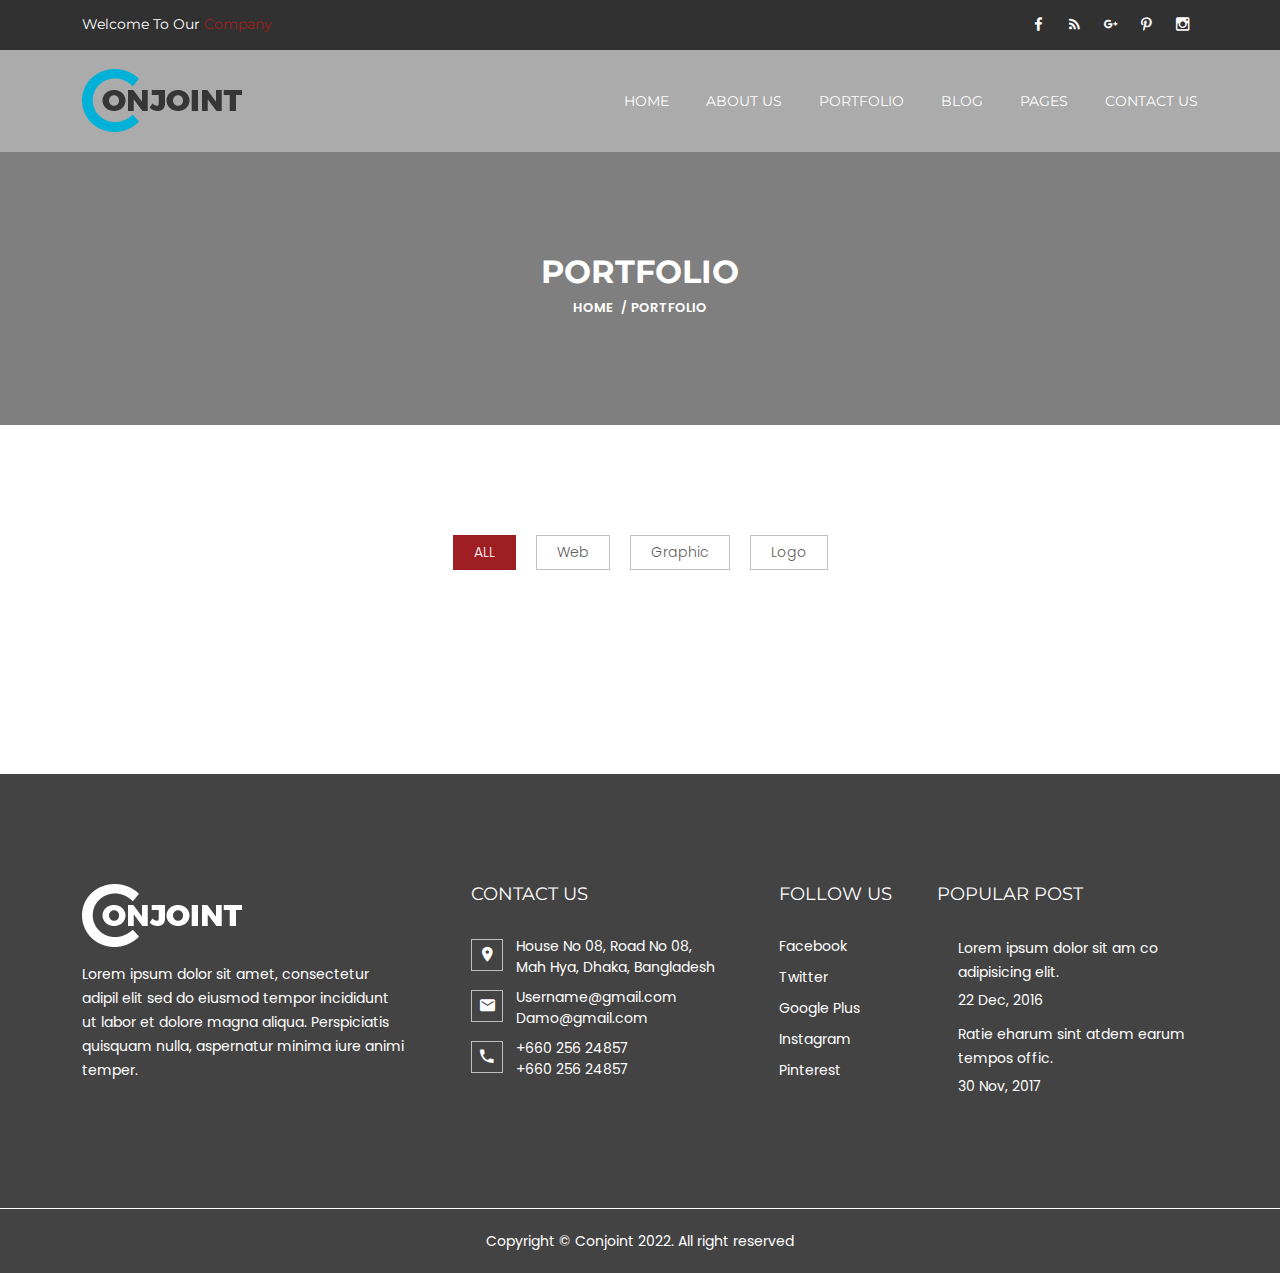
==== portfolio.html @ b05cb588 "Initial Commit" ====
<!doctype html>
<html class="no-js" lang="en">
    <head>
        <meta charset="utf-8">
        <meta http-equiv="x-ua-compatible" content="ie=edge">
        <title>Portfolio || conjoint</title>
        <meta name="description" content="">
        <meta name="viewport" content="width=device-width, initial-scale=1">
        
        <!-- Favicon -->
        <link rel="shortcut icon" type="image/x-icon" href="assets/images/favicon.ico">

        <!-- CSS
        ============================================ -->

        <!-- Icon Font CSS -->
        <link rel="stylesheet" href="assets/css/font-awesome.min.css">
        <link rel="stylesheet" href="assets/css/material-design-iconic-font.css">
        <link rel="stylesheet" href="assets/css/material-design-iconic-font.min.css">

        <!-- Plugins CSS -->
        <link rel="stylesheet" href="assets/css/bootstrap.min.css">
        <link rel="stylesheet" href="assets/css/slick.css">
        <link rel="stylesheet" href="assets/css/magnific-popup.css">
        <link rel="stylesheet" href="assets/css/meanmenu.css">
        <link rel="stylesheet" href="assets/css/animate.css">
        <link rel="stylesheet" href="assets/css/owl.carousel.css">
        <link rel="stylesheet" href="assets/css/shortcode/shortcodes.css">

        <!-- Main Style CSS -->
        <link rel="stylesheet" href="assets/css/style.css">
        <link rel="stylesheet" href="assets/css/responsive.css">

    </head>
    <body>
        <!--[if lt IE 8]>
            <p class="browserupgrade">You are using an <strong>outdated</strong> browser. Please <a href="http://browsehappy.com/">upgrade your browser</a> to improve your experience.</p>
        <![endif]-->
           
		<!-- Header Area Start -->
		<header class="header-area">
		    <div class="header-top-area bg-dark-1 hidden-xs">
		        <div class="container">
		            <div class="row">
		                <div class="col-md-6 col-sm-6">
		                    <div class="header-msg">
		                        <span>Welcome To Our <span>Company</span></span>
		                    </div>
		                </div>
		                <div class="col-md-6 col-sm-6">
		                    <div class="header-links">
		                        <a href="#"><i class="zmdi zmdi-facebook"></i></a>
		                        <a href="#"><i class="zmdi zmdi-rss"></i></a>
		                        <a href="#"><i class="zmdi zmdi-google-plus"></i></a>
		                        <a href="#"><i class="zmdi zmdi-pinterest"></i></a>
		                        <a href="#"><i class="zmdi zmdi-instagram"></i></a>
		                    </div>
		                </div>
		            </div>
		        </div>
		    </div>
		    <div class="logo-menu-area overlay-light-1 fixed header-sticky">
		        <div class="container">
		            <div class="row">
		                <div class="col-lg-4">
							<div class="logo">
								<a href="index.html"><img src="assets/images/logo/logo.png" alt="Conjoint" /></a>
							</div>
		                </div>
						<div class="col-lg-8">
                            <div class="main-menu text-right">
                                <nav>
                                    <ul>       
                                        <li><a href="index.html">Home</a></li>
                                        <li><a href="about.html">about us</a></li>
                                        <li><a href="portfolio.html">portfolio</a>
                                            <ul>
                                                <li><a href="portfolio-details.html">portfolio Details</a></li>
                                            </ul>
                                        </li>
                                        <li><a href="blog.html">Blog</a>
                                            <ul>
                                                <li><a href="blog-details.html">Blog Details</a></li>
                                            </ul>
                                        </li>
                                        <li><a href="#">pages</a>
                                            <ul>
                                                <li><a href="about.html">about us</a></li>
                                                <li><a href="portfolio.html">portfolio</a></li>
                                                <li><a href="portfolio-details.html">portfolio Details</a></li>
                                                <li><a href="blog.html">Blog</a></li>
                                                <li><a href="blog-details.html">Blog Details</a></li>
                                                <li><a href="contact.html">contact us</a></li>
                                            </ul>
                                        </li>
                                        <li><a href="contact.html">contact us</a></li>
                                    </ul>
                                </nav>
                            </div>
                            <div class="mobile-menu hidden-lg hidden-md"></div>
						</div>
		            </div>
		        </div>
		    </div>
		</header>
		<!-- Header Area End -->
		<!-- Breadcrumb Area Start-->
		<div class="breadcrumb-area overlay-4  bg-10 ptb-70">	
			<div class="container">
				<div class="row justify-content-center">
					<div class="col-md-6">
						<div class="breadcrumb-text text-center">
							<h2>PORTFOLIO</h2>
							<div class="breadcrumb-bar">
								<ul class="breadcrumb justify-content-center">
									<li><a href="index.html">HOME</a></li>
									<li>PORTFOLIO</li>
								</ul>
							</div>
						</div>
					</div>
				</div>
			</div>
		</div>
		<!-- Breadcrumb Area End -->
		<!-- Portfolio Area Start -->
		<div class="portfolio-area pt-110 pb-100">
			<div class="container">
				<div class="row">
					<div class="col-md-12">
						<div class="portfolio-menu text-center">
							<button class="active" data-filter="*">ALL</button>
							<button data-filter=".web">web</button>
							<button data-filter=".graphic">graphic</button>
							<button data-filter=".logos">logo</button>
						</div>	
					</div>
				</div>	
				<div class="portfolio-custom-row">
					<div class="row g-2 grid">
						<div class="col-lg-3 col-md-6 grid-item hover web">
                            <div class="portfolio hover-style">
                                <a href="portfolio-details.html"><img src="assets/images/portfolio/9.jpg" alt="" /></a>
                                <div class="gallery-hover-effect">
                                    <a class="gallery-icon img-popup" href="assets/images/portfolio/9.jpg">
                                        <img src="assets/images/icons/zoom.png" alt="">
                                    </a>
                                </div>
                            </div>
                        </div>
                        <div class="col-lg-3 col-md-6 grid-item hover logos">
                            <div class="portfolio hover-style">
                                <a href="portfolio-details.html"><img src="assets/images/portfolio/20.jpg" alt="" /></a>
                                <div class="gallery-hover-effect">
                                    <a class="gallery-icon img-popup" href="assets/images/portfolio/20.jpg">
                                        <img src="assets/images/icons/zoom.png" alt="">
                                    </a>
                                </div>
                            </div>
                        </div>
                        <div class="col-lg-3 col-md-6 grid-item hover graphic web">
                            <div class="portfolio hover-style">
                                <a href="portfolio-details.html"><img src="assets/images/portfolio/17.jpg" alt="" /></a>
                                <div class="gallery-hover-effect">
                                    <a class="gallery-icon img-popup" href="assets/images/portfolio/17.jpg">
                                        <img src="assets/images/icons/zoom.png" alt="">
                                    </a>
                                </div>
                            </div>
                        </div>
                        <div class="col-lg-3 col-md-6 grid-item hover logos">
                            <div class="portfolio hover-style">
                                <a href="portfolio-details.html"><img src="assets/images/portfolio/21.jpg" alt="" /></a>
                                <div class="gallery-hover-effect">
                                    <a class="gallery-icon img-popup" href="assets/images/portfolio/21.jpg">
                                        <img src="assets/images/icons/zoom.png" alt="">
                                    </a>
                                </div>
                            </div>
                        </div>
                        <div class="col-lg-3 col-md-6 grid-item hover web logos">
                            <div class="portfolio hover-style">
                                <a href="portfolio-details.html"><img src="assets/images/portfolio/12.jpg" alt="" /></a>
                                <div class="gallery-hover-effect">
                                    <a class="gallery-icon img-popup" href="assets/images/portfolio/12.jpg">
                                        <img src="assets/images/icons/zoom.png" alt="">
                                    </a>
                                </div>
                            </div>
                        </div>
                        <div class="col-lg-3 col-md-6 grid-item hover graphic">
                            <div class="portfolio hover-style">
                                <a href="portfolio-details.html"><img src="assets/images/portfolio/23.jpg" alt="" /></a>
                                <div class="gallery-hover-effect">
                                    <a class="gallery-icon img-popup" href="assets/images/portfolio/23.jpg">
                                        <img src="assets/images/icons/zoom.png" alt="">
                                    </a>
                                </div>
                            </div>
                        </div>
						<div class="col-lg-3 col-md-6 grid-item hover web">
                            <div class="portfolio hover-style">
                                <a href="portfolio-details.html"><img src="assets/images/portfolio/15.jpg" alt="" /></a>
                                <div class="gallery-hover-effect">
                                    <a class="gallery-icon img-popup" href="assets/images/portfolio/15.jpg">
                                        <img src="assets/images/icons/zoom.png" alt="">
                                    </a>
                                </div>
                            </div>
                        </div>
                        <div class="col-lg-3 col-md-6 grid-item hover logos">
                            <div class="portfolio hover-style">
                                <a href="portfolio-details.html"><img src="assets/images/portfolio/1.jpg" alt="" /></a>
                                <div class="gallery-hover-effect">
                                    <a class="gallery-icon img-popup" href="assets/images/portfolio/1.jpg">
                                        <img src="assets/images/icons/zoom.png" alt="">
                                    </a>
                                </div>
                            </div>
                        </div>
                        <div class="col-lg-3 col-md-6 grid-item hover graphic web">
                            <div class="portfolio hover-style">
                                <a href="portfolio-details.html"><img src="assets/images/portfolio/2.jpg" alt="" /></a>
                                <div class="gallery-hover-effect">
                                    <a class="gallery-icon img-popup" href="assets/images/portfolio/2.jpg">
                                        <img src="assets/images/icons/zoom.png" alt="">
                                    </a>
                                </div>
                            </div>
                        </div>
                    </div>	
				</div>	
			</div>
		</div>
		<!-- Portfolio Area End -->
        <!-- Footer Area Start -->
        <footer class="footer-area bg-7 overlay-6">
            <div class="footer-widget-area ptb-110">
                <div class="container">
                    <div class="row">
                        <div class="col-lg-4 col-md-4">
                            <div class="single-footer-widget">
                                <div class="footer-logo">
                                    <a href="index.html"><img src="assets/images/logo/logo-white.png" alt="Conjoint"></a>
                                </div>
                                <p>Lorem ipsum dolor sit amet, consectetur adipil elit sed do eiusmod tempor incididunt ut labor et dolore magna aliqua. Perspiciatis quisquam nulla, aspernatur minima iure animi temper.</p>
                            </div>
                        </div>
                        <div class="col-lg-3 col-md-4 col-sm-7">
                            <div class="single-footer-widget">
                                <h4>contact us</h4>
                                <div class="footer-c-info">
                                    <span class="c-icon"><i class="zmdi zmdi-pin"></i></span>
                                    <span class="c-text">House No 08, Road No 08, Mah Hya, Dhaka, Bangladesh</span>
                                </div>
                                <div class="footer-c-info">
                                    <span class="c-icon"><i class="zmdi zmdi-email"></i></span>
                                    <span class="c-text">Username@gmail.com</span>
                                    <span class="c-text">Damo@gmail.com</span>
                                </div>
                                <div class="footer-c-info">
                                    <span class="c-icon"><i class="zmdi zmdi-phone"></i></span>
                                    <span class="c-text">+660 256 24857</span>
                                    <span class="c-text">+660 256 24857</span>
                                </div>
                            </div>
                        </div>
                        <div class="col-lg-2 col-md-4 col-sm-5">
                            <div class="single-footer-widget">
                                <h4>follow us</h4>
                                <ul class="footer-list">
                                    <li><a href="#">Facebook</a></li>
                                    <li><a href="#">Twitter</a></li>
                                    <li><a href="#">Google Plus</a></li>
                                    <li><a href="#">Instagram</a></li>
                                    <li><a href="#">Pinterest</a></li>
                                </ul>
                            </div>
                        </div>
                        <div class="col-lg-3 col-md-6">
                            <div class="single-footer-widget">
                                <h4>popular post</h4>
                                <div class="footer-post">
                                    <div class="footer-post-img">
                                        <a href="blog-details.html"><img src="assets/images/blog/s-1.jpg" alt=""></a>
                                    </div>
                                    <div class="footer-post-text">
                                        <a href="blog-details.html" class="p-title">Lorem ipsum dolor sit am co adipisicing elit.</a>
                                        <a class="f-post-date" href="blog.html">22 Dec, 2016</a>
                                    </div>
                                </div>
                                <div class="footer-post">
                                    <div class="footer-post-img">
                                        <a href="blog-details.html"><img src="assets/images/blog/s-2.jpg" alt=""></a>
                                    </div>
                                    <div class="footer-post-text">
                                        <a href="blog-details.html" class="p-title">Ratie eharum sint atdem earum tempos offic.</a>
                                        <a class="f-post-date" href="blog.html">30 Nov, 2017</a>
                                    </div>
                                </div>
                            </div>
                        </div>
                    </div>
                </div>
            </div>
            <div class="footer-text-area fix ptb-20">
                <div class="container">
                    <div class="footer-text text-center">
                        <p class="copy-right-text m-0 ">Copyright © <a href="#"><strong>Conjoint</strong></a> 2022. All right reserved</p>
                    </div>
                </div>
            </div>
        </footer>
        <!-- Footer Area End -->



       
		<!-- JS
        ============================================ -->

        <!-- Modernizer & jQuery JS -->
        <script src="assets/js/vendor/modernizr-2.8.3.min.js"></script>
        <script src="assets/js/vendor/jquery-1.12.4.min.js"></script>

        <!-- Bootstrap JS -->
        <script src="assets/js/bootstrap.bundle.min.js"></script>

        <!-- Plugins JS -->
        <script src="assets/js/animated-headlines.js"></script>
        <script src="assets/js/owl.carousel.min.js"></script>
        <script src="assets/js/isotope.pkgd.min.js"></script>
        <script src="assets/js/imagesloaded.pkgd.min.js"></script>
        <script src="assets/js/jquery.meanmenu.js"></script>
        <script src="assets/js/jquery.magnific-popup.js"></script>
        <script src="assets/js/ajax-mail.js"></script>
        <script src="assets/js/jquery.ajaxchimp.min.js"></script>
        <script src="assets/js/plugins.js"></script>

        <!-- Main JS -->
        <script src="assets/js/main.js"></script>
        
    </body>
</html>
---- assets/css/material-design-iconic-font.min.css ----
@font-face{font-family:Material-Design-Iconic-Font;src:url(../fonts/Material-Design-Iconic-Font.woff2?v=2.2.0) format('woff2'),url(../fonts/Material-Design-Iconic-Font.woff?v=2.2.0) format('woff'),url(../fonts/Material-Design-Iconic-Font.ttf?v=2.2.0) format('truetype')}.zmdi{display:inline-block;font:normal normal normal 14px/1 'Material-Design-Iconic-Font';font-size:inherit;text-rendering:auto;-webkit-font-smoothing:antialiased;-moz-osx-font-smoothing:grayscale}.zmdi-hc-lg{font-size:1.33333333em;line-height:.75em;vertical-align:-15%}.zmdi-hc-2x{font-size:2em}.zmdi-hc-3x{font-size:3em}.zmdi-hc-4x{font-size:4em}.zmdi-hc-5x{font-size:5em}.zmdi-hc-fw{width:1.28571429em;text-align:center}.zmdi-hc-ul{padding-left:0;margin-left:2.14285714em;list-style-type:none}.zmdi-hc-ul>li{position:relative}.zmdi-hc-li{position:absolute;left:-2.14285714em;width:2.14285714em;top:.14285714em;text-align:center}.zmdi-hc-li.zmdi-hc-lg{left:-1.85714286em}.zmdi-hc-border{padding:.1em .25em;border:solid .1em #9e9e9e;border-radius:2px}.zmdi-hc-border-circle{padding:.1em .25em;border:solid .1em #9e9e9e;border-radius:50%}.zmdi.pull-left{float:left;margin-right:.15em}.zmdi.pull-right{float:right;margin-left:.15em}.zmdi-hc-spin{-webkit-animation:zmdi-spin 1.5s infinite linear;animation:zmdi-spin 1.5s infinite linear}.zmdi-hc-spin-reverse{-webkit-animation:zmdi-spin-reverse 1.5s infinite linear;animation:zmdi-spin-reverse 1.5s infinite linear}@-webkit-keyframes zmdi-spin{0%{-webkit-transform:rotate(0deg);transform:rotate(0deg)}100%{-webkit-transform:rotate(359deg);transform:rotate(359deg)}}@keyframes zmdi-spin{0%{-webkit-transform:rotate(0deg);transform:rotate(0deg)}100%{-webkit-transform:rotate(359deg);transform:rotate(359deg)}}@-webkit-keyframes zmdi-spin-reverse{0%{-webkit-transform:rotate(0deg);transform:rotate(0deg)}100%{-webkit-transform:rotate(-359deg);transform:rotate(-359deg)}}@keyframes zmdi-spin-reverse{0%{-webkit-transform:rotate(0deg);transform:rotate(0deg)}100%{-webkit-transform:rotate(-359deg);transform:rotate(-359deg)}}.zmdi-hc-rotate-90{-webkit-transform:rotate(90deg);-ms-transform:rotate(90deg);transform:rotate(90deg)}.zmdi-hc-rotate-180{-webkit-transform:rotate(180deg);-ms-transform:rotate(180deg);transform:rotate(180deg)}.zmdi-hc-rotate-270{-webkit-transform:rotate(270deg);-ms-transform:rotate(270deg);transform:rotate(270deg)}.zmdi-hc-flip-horizontal{-webkit-transform:scale(-1,1);-ms-transform:scale(-1,1);transform:scale(-1,1)}.zmdi-hc-flip-vertical{-webkit-transform:scale(1,-1);-ms-transform:scale(1,-1);transform:scale(1,-1)}.zmdi-hc-stack{position:relative;display:inline-block;width:2em;height:2em;line-height:2em;vertical-align:middle}.zmdi-hc-stack-1x,.zmdi-hc-stack-2x{position:absolute;left:0;width:100%;text-align:center}.zmdi-hc-stack-1x{line-height:inherit}.zmdi-hc-stack-2x{font-size:2em}.zmdi-hc-inverse{color:#fff}.zmdi-3d-rotation:before{content:'\f101'}.zmdi-airplane-off:before{content:'\f102'}.zmdi-airplane:before{content:'\f103'}.zmdi-album:before{content:'\f104'}.zmdi-archive:before{content:'\f105'}.zmdi-assignment-account:before{content:'\f106'}.zmdi-assignment-alert:before{content:'\f107'}.zmdi-assignment-check:before{content:'\f108'}.zmdi-assignment-o:before{content:'\f109'}.zmdi-assignment-return:before{content:'\f10a'}.zmdi-assignment-returned:before{content:'\f10b'}.zmdi-assignment:before{content:'\f10c'}.zmdi-attachment-alt:before{content:'\f10d'}.zmdi-attachment:before{content:'\f10e'}.zmdi-audio:before{content:'\f10f'}.zmdi-badge-check:before{content:'\f110'}.zmdi-balance-wallet:before{content:'\f111'}.zmdi-balance:before{content:'\f112'}.zmdi-battery-alert:before{content:'\f113'}.zmdi-battery-flash:before{content:'\f114'}.zmdi-battery-unknown:before{content:'\f115'}.zmdi-battery:before{content:'\f116'}.zmdi-bike:before{content:'\f117'}.zmdi-block-alt:before{content:'\f118'}.zmdi-block:before{content:'\f119'}.zmdi-boat:before{content:'\f11a'}.zmdi-book-image:before{content:'\f11b'}.zmdi-book:before{content:'\f11c'}.zmdi-bookmark-outline:before{content:'\f11d'}.zmdi-bookmark:before{content:'\f11e'}.zmdi-brush:before{content:'\f11f'}.zmdi-bug:before{content:'\f120'}.zmdi-bus:before{content:'\f121'}.zmdi-cake:before{content:'\f122'}.zmdi-car-taxi:before{content:'\f123'}.zmdi-car-wash:before{content:'\f124'}.zmdi-car:before{content:'\f125'}.zmdi-card-giftcard:before{content:'\f126'}.zmdi-card-membership:before{content:'\f127'}.zmdi-card-travel:before{content:'\f128'}.zmdi-card:before{content:'\f129'}.zmdi-case-check:before{content:'\f12a'}.zmdi-case-download:before{content:'\f12b'}.zmdi-case-play:before{content:'\f12c'}.zmdi-case:before{content:'\f12d'}.zmdi-cast-connected:before{content:'\f12e'}.zmdi-cast:before{content:'\f12f'}.zmdi-chart-donut:before{content:'\f130'}.zmdi-chart:before{content:'\f131'}.zmdi-city-alt:before{content:'\f132'}.zmdi-city:before{content:'\f133'}.zmdi-close-circle-o:before{content:'\f134'}.zmdi-close-circle:before{content:'\f135'}.zmdi-close:before{content:'\f136'}.zmdi-cocktail:before{content:'\f137'}.zmdi-code-setting:before{content:'\f138'}.zmdi-code-smartphone:before{content:'\f139'}.zmdi-code:before{content:'\f13a'}.zmdi-coffee:before{content:'\f13b'}.zmdi-collection-bookmark:before{content:'\f13c'}.zmdi-collection-case-play:before{content:'\f13d'}.zmdi-collection-folder-image:before{content:'\f13e'}.zmdi-collection-image-o:before{content:'\f13f'}.zmdi-collection-image:before{content:'\f140'}.zmdi-collection-item-1:before{content:'\f141'}.zmdi-collection-item-2:before{content:'\f142'}.zmdi-collection-item-3:before{content:'\f143'}.zmdi-collection-item-4:before{content:'\f144'}.zmdi-collection-item-5:before{content:'\f145'}.zmdi-collection-item-6:before{content:'\f146'}.zmdi-collection-item-7:before{content:'\f147'}.zmdi-collection-item-8:before{content:'\f148'}.zmdi-collection-item-9-plus:before{content:'\f149'}.zmdi-collection-item-9:before{content:'\f14a'}.zmdi-collection-item:before{content:'\f14b'}.zmdi-collection-music:before{content:'\f14c'}.zmdi-collection-pdf:before{content:'\f14d'}.zmdi-collection-plus:before{content:'\f14e'}.zmdi-collection-speaker:before{content:'\f14f'}.zmdi-collection-text:before{content:'\f150'}.zmdi-collection-video:before{content:'\f151'}.zmdi-compass:before{content:'\f152'}.zmdi-cutlery:before{content:'\f153'}.zmdi-delete:before{content:'\f154'}.zmdi-dialpad:before{content:'\f155'}.zmdi-dns:before{content:'\f156'}.zmdi-drink:before{content:'\f157'}.zmdi-edit:before{content:'\f158'}.zmdi-email-open:before{content:'\f159'}.zmdi-email:before{content:'\f15a'}.zmdi-eye-off:before{content:'\f15b'}.zmdi-eye:before{content:'\f15c'}.zmdi-eyedropper:before{content:'\f15d'}.zmdi-favorite-outline:before{content:'\f15e'}.zmdi-favorite:before{content:'\f15f'}.zmdi-filter-list:before{content:'\f160'}.zmdi-fire:before{content:'\f161'}.zmdi-flag:before{content:'\f162'}.zmdi-flare:before{content:'\f163'}.zmdi-flash-auto:before{content:'\f164'}.zmdi-flash-off:before{content:'\f165'}.zmdi-flash:before{content:'\f166'}.zmdi-flip:before{content:'\f167'}.zmdi-flower-alt:before{content:'\f168'}.zmdi-flower:before{content:'\f169'}.zmdi-font:before{content:'\f16a'}.zmdi-fullscreen-alt:before{content:'\f16b'}.zmdi-fullscreen-exit:before{content:'\f16c'}.zmdi-fullscreen:before{content:'\f16d'}.zmdi-functions:before{content:'\f16e'}.zmdi-gas-station:before{content:'\f16f'}.zmdi-gesture:before{content:'\f170'}.zmdi-globe-alt:before{content:'\f171'}.zmdi-globe-lock:before{content:'\f172'}.zmdi-globe:before{content:'\f173'}.zmdi-graduation-cap:before{content:'\f174'}.zmdi-home:before{content:'\f175'}.zmdi-hospital-alt:before{content:'\f176'}.zmdi-hospital:before{content:'\f177'}.zmdi-hotel:before{content:'\f178'}.zmdi-hourglass-alt:before{content:'\f179'}.zmdi-hourglass-outline:before{content:'\f17a'}.zmdi-hourglass:before{content:'\f17b'}.zmdi-http:before{content:'\f17c'}.zmdi-image-alt:before{content:'\f17d'}.zmdi-image-o:before{content:'\f17e'}.zmdi-image:before{content:'\f17f'}.zmdi-inbox:before{content:'\f180'}.zmdi-invert-colors-off:before{content:'\f181'}.zmdi-invert-colors:before{content:'\f182'}.zmdi-key:before{content:'\f183'}.zmdi-label-alt-outline:before{content:'\f184'}.zmdi-label-alt:before{content:'\f185'}.zmdi-label-heart:before{content:'\f186'}.zmdi-label:before{content:'\f187'}.zmdi-labels:before{content:'\f188'}.zmdi-lamp:before{content:'\f189'}.zmdi-landscape:before{content:'\f18a'}.zmdi-layers-off:before{content:'\f18b'}.zmdi-layers:before{content:'\f18c'}.zmdi-library:before{content:'\f18d'}.zmdi-link:before{content:'\f18e'}.zmdi-lock-open:before{content:'\f18f'}.zmdi-lock-outline:before{content:'\f190'}.zmdi-lock:before{content:'\f191'}.zmdi-mail-reply-all:before{content:'\f192'}.zmdi-mail-reply:before{content:'\f193'}.zmdi-mail-send:before{content:'\f194'}.zmdi-mall:before{content:'\f195'}.zmdi-map:before{content:'\f196'}.zmdi-menu:before{content:'\f197'}.zmdi-money-box:before{content:'\f198'}.zmdi-money-off:before{content:'\f199'}.zmdi-money:before{content:'\f19a'}.zmdi-more-vert:before{content:'\f19b'}.zmdi-more:before{content:'\f19c'}.zmdi-movie-alt:before{content:'\f19d'}.zmdi-movie:before{content:'\f19e'}.zmdi-nature-people:before{content:'\f19f'}.zmdi-nature:before{content:'\f1a0'}.zmdi-navigation:before{content:'\f1a1'}.zmdi-open-in-browser:before{content:'\f1a2'}.zmdi-open-in-new:before{content:'\f1a3'}.zmdi-palette:before{content:'\f1a4'}.zmdi-parking:before{content:'\f1a5'}.zmdi-pin-account:before{content:'\f1a6'}.zmdi-pin-assistant:before{content:'\f1a7'}.zmdi-pin-drop:before{content:'\f1a8'}.zmdi-pin-help:before{content:'\f1a9'}.zmdi-pin-off:before{content:'\f1aa'}.zmdi-pin:before{content:'\f1ab'}.zmdi-pizza:before{content:'\f1ac'}.zmdi-plaster:before{content:'\f1ad'}.zmdi-power-setting:before{content:'\f1ae'}.zmdi-power:before{content:'\f1af'}.zmdi-print:before{content:'\f1b0'}.zmdi-puzzle-piece:before{content:'\f1b1'}.zmdi-quote:before{content:'\f1b2'}.zmdi-railway:before{content:'\f1b3'}.zmdi-receipt:before{content:'\f1b4'}.zmdi-refresh-alt:before{content:'\f1b5'}.zmdi-refresh-sync-alert:before{content:'\f1b6'}.zmdi-refresh-sync-off:before{content:'\f1b7'}.zmdi-refresh-sync:before{content:'\f1b8'}.zmdi-refresh:before{content:'\f1b9'}.zmdi-roller:before{content:'\f1ba'}.zmdi-ruler:before{content:'\f1bb'}.zmdi-scissors:before{content:'\f1bc'}.zmdi-screen-rotation-lock:before{content:'\f1bd'}.zmdi-screen-rotation:before{content:'\f1be'}.zmdi-search-for:before{content:'\f1bf'}.zmdi-search-in-file:before{content:'\f1c0'}.zmdi-search-in-page:before{content:'\f1c1'}.zmdi-search-replace:before{content:'\f1c2'}.zmdi-search:before{content:'\f1c3'}.zmdi-seat:before{content:'\f1c4'}.zmdi-settings-square:before{content:'\f1c5'}.zmdi-settings:before{content:'\f1c6'}.zmdi-shield-check:before{content:'\f1c7'}.zmdi-shield-security:before{content:'\f1c8'}.zmdi-shopping-basket:before{content:'\f1c9'}.zmdi-shopping-cart-plus:before{content:'\f1ca'}.zmdi-shopping-cart:before{content:'\f1cb'}.zmdi-sign-in:before{content:'\f1cc'}.zmdi-sort-amount-asc:before{content:'\f1cd'}.zmdi-sort-amount-desc:before{content:'\f1ce'}.zmdi-sort-asc:before{content:'\f1cf'}.zmdi-sort-desc:before{content:'\f1d0'}.zmdi-spellcheck:before{content:'\f1d1'}.zmdi-storage:before{content:'\f1d2'}.zmdi-store-24:before{content:'\f1d3'}.zmdi-store:before{content:'\f1d4'}.zmdi-subway:before{content:'\f1d5'}.zmdi-sun:before{content:'\f1d6'}.zmdi-tab-unselected:before{content:'\f1d7'}.zmdi-tab:before{content:'\f1d8'}.zmdi-tag-close:before{content:'\f1d9'}.zmdi-tag-more:before{content:'\f1da'}.zmdi-tag:before{content:'\f1db'}.zmdi-thumb-down:before{content:'\f1dc'}.zmdi-thumb-up-down:before{content:'\f1dd'}.zmdi-thumb-up:before{content:'\f1de'}.zmdi-ticket-star:before{content:'\f1df'}.zmdi-toll:before{content:'\f1e0'}.zmdi-toys:before{content:'\f1e1'}.zmdi-traffic:before{content:'\f1e2'}.zmdi-translate:before{content:'\f1e3'}.zmdi-triangle-down:before{content:'\f1e4'}.zmdi-triangle-up:before{content:'\f1e5'}.zmdi-truck:before{content:'\f1e6'}.zmdi-turning-sign:before{content:'\f1e7'}.zmdi-wallpaper:before{content:'\f1e8'}.zmdi-washing-machine:before{content:'\f1e9'}.zmdi-window-maximize:before{content:'\f1ea'}.zmdi-window-minimize:before{content:'\f1eb'}.zmdi-window-restore:before{content:'\f1ec'}.zmdi-wrench:before{content:'\f1ed'}.zmdi-zoom-in:before{content:'\f1ee'}.zmdi-zoom-out:before{content:'\f1ef'}.zmdi-alert-circle-o:before{content:'\f1f0'}.zmdi-alert-circle:before{content:'\f1f1'}.zmdi-alert-octagon:before{content:'\f1f2'}.zmdi-alert-polygon:before{content:'\f1f3'}.zmdi-alert-triangle:before{content:'\f1f4'}.zmdi-help-outline:before{content:'\f1f5'}.zmdi-help:before{content:'\f1f6'}.zmdi-info-outline:before{content:'\f1f7'}.zmdi-info:before{content:'\f1f8'}.zmdi-notifications-active:before{content:'\f1f9'}.zmdi-notifications-add:before{content:'\f1fa'}.zmdi-notifications-none:before{content:'\f1fb'}.zmdi-notifications-off:before{content:'\f1fc'}.zmdi-notifications-paused:before{content:'\f1fd'}.zmdi-notifications:before{content:'\f1fe'}.zmdi-account-add:before{content:'\f1ff'}.zmdi-account-box-mail:before{content:'\f200'}.zmdi-account-box-o:before{content:'\f201'}.zmdi-account-box-phone:before{content:'\f202'}.zmdi-account-box:before{content:'\f203'}.zmdi-account-calendar:before{content:'\f204'}.zmdi-account-circle:before{content:'\f205'}.zmdi-account-o:before{content:'\f206'}.zmdi-account:before{content:'\f207'}.zmdi-accounts-add:before{content:'\f208'}.zmdi-accounts-alt:before{content:'\f209'}.zmdi-accounts-list-alt:before{content:'\f20a'}.zmdi-accounts-list:before{content:'\f20b'}.zmdi-accounts-outline:before{content:'\f20c'}.zmdi-accounts:before{content:'\f20d'}.zmdi-face:before{content:'\f20e'}.zmdi-female:before{content:'\f20f'}.zmdi-male-alt:before{content:'\f210'}.zmdi-male-female:before{content:'\f211'}.zmdi-male:before{content:'\f212'}.zmdi-mood-bad:before{content:'\f213'}.zmdi-mood:before{content:'\f214'}.zmdi-run:before{content:'\f215'}.zmdi-walk:before{content:'\f216'}.zmdi-cloud-box:before{content:'\f217'}.zmdi-cloud-circle:before{content:'\f218'}.zmdi-cloud-done:before{content:'\f219'}.zmdi-cloud-download:before{content:'\f21a'}.zmdi-cloud-off:before{content:'\f21b'}.zmdi-cloud-outline-alt:before{content:'\f21c'}.zmdi-cloud-outline:before{content:'\f21d'}.zmdi-cloud-upload:before{content:'\f21e'}.zmdi-cloud:before{content:'\f21f'}.zmdi-download:before{content:'\f220'}.zmdi-file-plus:before{content:'\f221'}.zmdi-file-text:before{content:'\f222'}.zmdi-file:before{content:'\f223'}.zmdi-folder-outline:before{content:'\f224'}.zmdi-folder-person:before{content:'\f225'}.zmdi-folder-star-alt:before{content:'\f226'}.zmdi-folder-star:before{content:'\f227'}.zmdi-folder:before{content:'\f228'}.zmdi-gif:before{content:'\f229'}.zmdi-upload:before{content:'\f22a'}.zmdi-border-all:before{content:'\f22b'}.zmdi-border-bottom:before{content:'\f22c'}.zmdi-border-clear:before{content:'\f22d'}.zmdi-border-color:before{content:'\f22e'}.zmdi-border-horizontal:before{content:'\f22f'}.zmdi-border-inner:before{content:'\f230'}.zmdi-border-left:before{content:'\f231'}.zmdi-border-outer:before{content:'\f232'}.zmdi-border-right:before{content:'\f233'}.zmdi-border-style:before{content:'\f234'}.zmdi-border-top:before{content:'\f235'}.zmdi-border-vertical:before{content:'\f236'}.zmdi-copy:before{content:'\f237'}.zmdi-crop:before{content:'\f238'}.zmdi-format-align-center:before{content:'\f239'}.zmdi-format-align-justify:before{content:'\f23a'}.zmdi-format-align-left:before{content:'\f23b'}.zmdi-format-align-right:before{content:'\f23c'}.zmdi-format-bold:before{content:'\f23d'}.zmdi-format-clear-all:before{content:'\f23e'}.zmdi-format-clear:before{content:'\f23f'}.zmdi-format-color-fill:before{content:'\f240'}.zmdi-format-color-reset:before{content:'\f241'}.zmdi-format-color-text:before{content:'\f242'}.zmdi-format-indent-decrease:before{content:'\f243'}.zmdi-format-indent-increase:before{content:'\f244'}.zmdi-format-italic:before{content:'\f245'}.zmdi-format-line-spacing:before{content:'\f246'}.zmdi-format-list-bulleted:before{content:'\f247'}.zmdi-format-list-numbered:before{content:'\f248'}.zmdi-format-ltr:before{content:'\f249'}.zmdi-format-rtl:before{content:'\f24a'}.zmdi-format-size:before{content:'\f24b'}.zmdi-format-strikethrough-s:before{content:'\f24c'}.zmdi-format-strikethrough:before{content:'\f24d'}.zmdi-format-subject:before{content:'\f24e'}.zmdi-format-underlined:before{content:'\f24f'}.zmdi-format-valign-bottom:before{content:'\f250'}.zmdi-format-valign-center:before{content:'\f251'}.zmdi-format-valign-top:before{content:'\f252'}.zmdi-redo:before{content:'\f253'}.zmdi-select-all:before{content:'\f254'}.zmdi-space-bar:before{content:'\f255'}.zmdi-text-format:before{content:'\f256'}.zmdi-transform:before{content:'\f257'}.zmdi-undo:before{content:'\f258'}.zmdi-wrap-text:before{content:'\f259'}.zmdi-comment-alert:before{content:'\f25a'}.zmdi-comment-alt-text:before{content:'\f25b'}.zmdi-comment-alt:before{content:'\f25c'}.zmdi-comment-edit:before{content:'\f25d'}.zmdi-comment-image:before{content:'\f25e'}.zmdi-comment-list:before{content:'\f25f'}.zmdi-comment-more:before{content:'\f260'}.zmdi-comment-outline:before{content:'\f261'}.zmdi-comment-text-alt:before{content:'\f262'}.zmdi-comment-text:before{content:'\f263'}.zmdi-comment-video:before{content:'\f264'}.zmdi-comment:before{content:'\f265'}.zmdi-comments:before{content:'\f266'}.zmdi-check-all:before{content:'\f267'}.zmdi-check-circle-u:before{content:'\f268'}.zmdi-check-circle:before{content:'\f269'}.zmdi-check-square:before{content:'\f26a'}.zmdi-check:before{content:'\f26b'}.zmdi-circle-o:before{content:'\f26c'}.zmdi-circle:before{content:'\f26d'}.zmdi-dot-circle-alt:before{content:'\f26e'}.zmdi-dot-circle:before{content:'\f26f'}.zmdi-minus-circle-outline:before{content:'\f270'}.zmdi-minus-circle:before{content:'\f271'}.zmdi-minus-square:before{content:'\f272'}.zmdi-minus:before{content:'\f273'}.zmdi-plus-circle-o-duplicate:before{content:'\f274'}.zmdi-plus-circle-o:before{content:'\f275'}.zmdi-plus-circle:before{content:'\f276'}.zmdi-plus-square:before{content:'\f277'}.zmdi-plus:before{content:'\f278'}.zmdi-square-o:before{content:'\f279'}.zmdi-star-circle:before{content:'\f27a'}.zmdi-star-half:before{content:'\f27b'}.zmdi-star-outline:before{content:'\f27c'}.zmdi-star:before{content:'\f27d'}.zmdi-bluetooth-connected:before{content:'\f27e'}.zmdi-bluetooth-off:before{content:'\f27f'}.zmdi-bluetooth-search:before{content:'\f280'}.zmdi-bluetooth-setting:before{content:'\f281'}.zmdi-bluetooth:before{content:'\f282'}.zmdi-camera-add:before{content:'\f283'}.zmdi-camera-alt:before{content:'\f284'}.zmdi-camera-bw:before{content:'\f285'}.zmdi-camera-front:before{content:'\f286'}.zmdi-camera-mic:before{content:'\f287'}.zmdi-camera-party-mode:before{content:'\f288'}.zmdi-camera-rear:before{content:'\f289'}.zmdi-camera-roll:before{content:'\f28a'}.zmdi-camera-switch:before{content:'\f28b'}.zmdi-camera:before{content:'\f28c'}.zmdi-card-alert:before{content:'\f28d'}.zmdi-card-off:before{content:'\f28e'}.zmdi-card-sd:before{content:'\f28f'}.zmdi-card-sim:before{content:'\f290'}.zmdi-desktop-mac:before{content:'\f291'}.zmdi-desktop-windows:before{content:'\f292'}.zmdi-device-hub:before{content:'\f293'}.zmdi-devices-off:before{content:'\f294'}.zmdi-devices:before{content:'\f295'}.zmdi-dock:before{content:'\f296'}.zmdi-floppy:before{content:'\f297'}.zmdi-gamepad:before{content:'\f298'}.zmdi-gps-dot:before{content:'\f299'}.zmdi-gps-off:before{content:'\f29a'}.zmdi-gps:before{content:'\f29b'}.zmdi-headset-mic:before{content:'\f29c'}.zmdi-headset:before{content:'\f29d'}.zmdi-input-antenna:before{content:'\f29e'}.zmdi-input-composite:before{content:'\f29f'}.zmdi-input-hdmi:before{content:'\f2a0'}.zmdi-input-power:before{content:'\f2a1'}.zmdi-input-svideo:before{content:'\f2a2'}.zmdi-keyboard-hide:before{content:'\f2a3'}.zmdi-keyboard:before{content:'\f2a4'}.zmdi-laptop-chromebook:before{content:'\f2a5'}.zmdi-laptop-mac:before{content:'\f2a6'}.zmdi-laptop:before{content:'\f2a7'}.zmdi-mic-off:before{content:'\f2a8'}.zmdi-mic-outline:before{content:'\f2a9'}.zmdi-mic-setting:before{content:'\f2aa'}.zmdi-mic:before{content:'\f2ab'}.zmdi-mouse:before{content:'\f2ac'}.zmdi-network-alert:before{content:'\f2ad'}.zmdi-network-locked:before{content:'\f2ae'}.zmdi-network-off:before{content:'\f2af'}.zmdi-network-outline:before{content:'\f2b0'}.zmdi-network-setting:before{content:'\f2b1'}.zmdi-network:before{content:'\f2b2'}.zmdi-phone-bluetooth:before{content:'\f2b3'}.zmdi-phone-end:before{content:'\f2b4'}.zmdi-phone-forwarded:before{content:'\f2b5'}.zmdi-phone-in-talk:before{content:'\f2b6'}.zmdi-phone-locked:before{content:'\f2b7'}.zmdi-phone-missed:before{content:'\f2b8'}.zmdi-phone-msg:before{content:'\f2b9'}.zmdi-phone-paused:before{content:'\f2ba'}.zmdi-phone-ring:before{content:'\f2bb'}.zmdi-phone-setting:before{content:'\f2bc'}.zmdi-phone-sip:before{content:'\f2bd'}.zmdi-phone:before{content:'\f2be'}.zmdi-portable-wifi-changes:before{content:'\f2bf'}.zmdi-portable-wifi-off:before{content:'\f2c0'}.zmdi-portable-wifi:before{content:'\f2c1'}.zmdi-radio:before{content:'\f2c2'}.zmdi-reader:before{content:'\f2c3'}.zmdi-remote-control-alt:before{content:'\f2c4'}.zmdi-remote-control:before{content:'\f2c5'}.zmdi-router:before{content:'\f2c6'}.zmdi-scanner:before{content:'\f2c7'}.zmdi-smartphone-android:before{content:'\f2c8'}.zmdi-smartphone-download:before{content:'\f2c9'}.zmdi-smartphone-erase:before{content:'\f2ca'}.zmdi-smartphone-info:before{content:'\f2cb'}.zmdi-smartphone-iphone:before{content:'\f2cc'}.zmdi-smartphone-landscape-lock:before{content:'\f2cd'}.zmdi-smartphone-landscape:before{content:'\f2ce'}.zmdi-smartphone-lock:before{content:'\f2cf'}.zmdi-smartphone-portrait-lock:before{content:'\f2d0'}.zmdi-smartphone-ring:before{content:'\f2d1'}.zmdi-smartphone-setting:before{content:'\f2d2'}.zmdi-smartphone-setup:before{content:'\f2d3'}.zmdi-smartphone:before{content:'\f2d4'}.zmdi-speaker:before{content:'\f2d5'}.zmdi-tablet-android:before{content:'\f2d6'}.zmdi-tablet-mac:before{content:'\f2d7'}.zmdi-tablet:before{content:'\f2d8'}.zmdi-tv-alt-play:before{content:'\f2d9'}.zmdi-tv-list:before{content:'\f2da'}.zmdi-tv-play:before{content:'\f2db'}.zmdi-tv:before{content:'\f2dc'}.zmdi-usb:before{content:'\f2dd'}.zmdi-videocam-off:before{content:'\f2de'}.zmdi-videocam-switch:before{content:'\f2df'}.zmdi-videocam:before{content:'\f2e0'}.zmdi-watch:before{content:'\f2e1'}.zmdi-wifi-alt-2:before{content:'\f2e2'}.zmdi-wifi-alt:before{content:'\f2e3'}.zmdi-wifi-info:before{content:'\f2e4'}.zmdi-wifi-lock:before{content:'\f2e5'}.zmdi-wifi-off:before{content:'\f2e6'}.zmdi-wifi-outline:before{content:'\f2e7'}.zmdi-wifi:before{content:'\f2e8'}.zmdi-arrow-left-bottom:before{content:'\f2e9'}.zmdi-arrow-left:before{content:'\f2ea'}.zmdi-arrow-merge:before{content:'\f2eb'}.zmdi-arrow-missed:before{content:'\f2ec'}.zmdi-arrow-right-top:before{content:'\f2ed'}.zmdi-arrow-right:before{content:'\f2ee'}.zmdi-arrow-split:before{content:'\f2ef'}.zmdi-arrows:before{content:'\f2f0'}.zmdi-caret-down-circle:before{content:'\f2f1'}.zmdi-caret-down:before{content:'\f2f2'}.zmdi-caret-left-circle:before{content:'\f2f3'}.zmdi-caret-left:before{content:'\f2f4'}.zmdi-caret-right-circle:before{content:'\f2f5'}.zmdi-caret-right:before{content:'\f2f6'}.zmdi-caret-up-circle:before{content:'\f2f7'}.zmdi-caret-up:before{content:'\f2f8'}.zmdi-chevron-down:before{content:'\f2f9'}.zmdi-chevron-left:before{content:'\f2fa'}.zmdi-chevron-right:before{content:'\f2fb'}.zmdi-chevron-up:before{content:'\f2fc'}.zmdi-forward:before{content:'\f2fd'}.zmdi-long-arrow-down:before{content:'\f2fe'}.zmdi-long-arrow-left:before{content:'\f2ff'}.zmdi-long-arrow-return:before{content:'\f300'}.zmdi-long-arrow-right:before{content:'\f301'}.zmdi-long-arrow-tab:before{content:'\f302'}.zmdi-long-arrow-up:before{content:'\f303'}.zmdi-rotate-ccw:before{content:'\f304'}.zmdi-rotate-cw:before{content:'\f305'}.zmdi-rotate-left:before{content:'\f306'}.zmdi-rotate-right:before{content:'\f307'}.zmdi-square-down:before{content:'\f308'}.zmdi-square-right:before{content:'\f309'}.zmdi-swap-alt:before{content:'\f30a'}.zmdi-swap-vertical-circle:before{content:'\f30b'}.zmdi-swap-vertical:before{content:'\f30c'}.zmdi-swap:before{content:'\f30d'}.zmdi-trending-down:before{content:'\f30e'}.zmdi-trending-flat:before{content:'\f30f'}.zmdi-trending-up:before{content:'\f310'}.zmdi-unfold-less:before{content:'\f311'}.zmdi-unfold-more:before{content:'\f312'}.zmdi-apps:before{content:'\f313'}.zmdi-grid-off:before{content:'\f314'}.zmdi-grid:before{content:'\f315'}.zmdi-view-agenda:before{content:'\f316'}.zmdi-view-array:before{content:'\f317'}.zmdi-view-carousel:before{content:'\f318'}.zmdi-view-column:before{content:'\f319'}.zmdi-view-comfy:before{content:'\f31a'}.zmdi-view-compact:before{content:'\f31b'}.zmdi-view-dashboard:before{content:'\f31c'}.zmdi-view-day:before{content:'\f31d'}.zmdi-view-headline:before{content:'\f31e'}.zmdi-view-list-alt:before{content:'\f31f'}.zmdi-view-list:before{content:'\f320'}.zmdi-view-module:before{content:'\f321'}.zmdi-view-quilt:before{content:'\f322'}.zmdi-view-stream:before{content:'\f323'}.zmdi-view-subtitles:before{content:'\f324'}.zmdi-view-toc:before{content:'\f325'}.zmdi-view-web:before{content:'\f326'}.zmdi-view-week:before{content:'\f327'}.zmdi-widgets:before{content:'\f328'}.zmdi-alarm-check:before{content:'\f329'}.zmdi-alarm-off:before{content:'\f32a'}.zmdi-alarm-plus:before{content:'\f32b'}.zmdi-alarm-snooze:before{content:'\f32c'}.zmdi-alarm:before{content:'\f32d'}.zmdi-calendar-alt:before{content:'\f32e'}.zmdi-calendar-check:before{content:'\f32f'}.zmdi-calendar-close:before{content:'\f330'}.zmdi-calendar-note:before{content:'\f331'}.zmdi-calendar:before{content:'\f332'}.zmdi-time-countdown:before{content:'\f333'}.zmdi-time-interval:before{content:'\f334'}.zmdi-time-restore-setting:before{content:'\f335'}.zmdi-time-restore:before{content:'\f336'}.zmdi-time:before{content:'\f337'}.zmdi-timer-off:before{content:'\f338'}.zmdi-timer:before{content:'\f339'}.zmdi-android-alt:before{content:'\f33a'}.zmdi-android:before{content:'\f33b'}.zmdi-apple:before{content:'\f33c'}.zmdi-behance:before{content:'\f33d'}.zmdi-codepen:before{content:'\f33e'}.zmdi-dribbble:before{content:'\f33f'}.zmdi-dropbox:before{content:'\f340'}.zmdi-evernote:before{content:'\f341'}.zmdi-facebook-box:before{content:'\f342'}.zmdi-facebook:before{content:'\f343'}.zmdi-github-box:before{content:'\f344'}.zmdi-github:before{content:'\f345'}.zmdi-google-drive:before{content:'\f346'}.zmdi-google-earth:before{content:'\f347'}.zmdi-google-glass:before{content:'\f348'}.zmdi-google-maps:before{content:'\f349'}.zmdi-google-pages:before{content:'\f34a'}.zmdi-google-play:before{content:'\f34b'}.zmdi-google-plus-box:before{content:'\f34c'}.zmdi-google-plus:before{content:'\f34d'}.zmdi-google:before{content:'\f34e'}.zmdi-instagram:before{content:'\f34f'}.zmdi-language-css3:before{content:'\f350'}.zmdi-language-html5:before{content:'\f351'}.zmdi-language-javascript:before{content:'\f352'}.zmdi-language-python-alt:before{content:'\f353'}.zmdi-language-python:before{content:'\f354'}.zmdi-lastfm:before{content:'\f355'}.zmdi-linkedin-box:before{content:'\f356'}.zmdi-paypal:before{content:'\f357'}.zmdi-pinterest-box:before{content:'\f358'}.zmdi-pocket:before{content:'\f359'}.zmdi-polymer:before{content:'\f35a'}.zmdi-share:before{content:'\f35b'}.zmdi-stackoverflow:before{content:'\f35c'}.zmdi-steam-square:before{content:'\f35d'}.zmdi-steam:before{content:'\f35e'}.zmdi-twitter-box:before{content:'\f35f'}.zmdi-twitter:before{content:'\f360'}.zmdi-vk:before{content:'\f361'}.zmdi-wikipedia:before{content:'\f362'}.zmdi-windows:before{content:'\f363'}.zmdi-aspect-ratio-alt:before{content:'\f364'}.zmdi-aspect-ratio:before{content:'\f365'}.zmdi-blur-circular:before{content:'\f366'}.zmdi-blur-linear:before{content:'\f367'}.zmdi-blur-off:before{content:'\f368'}.zmdi-blur:before{content:'\f369'}.zmdi-brightness-2:before{content:'\f36a'}.zmdi-brightness-3:before{content:'\f36b'}.zmdi-brightness-4:before{content:'\f36c'}.zmdi-brightness-5:before{content:'\f36d'}.zmdi-brightness-6:before{content:'\f36e'}.zmdi-brightness-7:before{content:'\f36f'}.zmdi-brightness-auto:before{content:'\f370'}.zmdi-brightness-setting:before{content:'\f371'}.zmdi-broken-image:before{content:'\f372'}.zmdi-center-focus-strong:before{content:'\f373'}.zmdi-center-focus-weak:before{content:'\f374'}.zmdi-compare:before{content:'\f375'}.zmdi-crop-16-9:before{content:'\f376'}.zmdi-crop-3-2:before{content:'\f377'}.zmdi-crop-5-4:before{content:'\f378'}.zmdi-crop-7-5:before{content:'\f379'}.zmdi-crop-din:before{content:'\f37a'}.zmdi-crop-free:before{content:'\f37b'}.zmdi-crop-landscape:before{content:'\f37c'}.zmdi-crop-portrait:before{content:'\f37d'}.zmdi-crop-square:before{content:'\f37e'}.zmdi-exposure-alt:before{content:'\f37f'}.zmdi-exposure:before{content:'\f380'}.zmdi-filter-b-and-w:before{content:'\f381'}.zmdi-filter-center-focus:before{content:'\f382'}.zmdi-filter-frames:before{content:'\f383'}.zmdi-filter-tilt-shift:before{content:'\f384'}.zmdi-gradient:before{content:'\f385'}.zmdi-grain:before{content:'\f386'}.zmdi-graphic-eq:before{content:'\f387'}.zmdi-hdr-off:before{content:'\f388'}.zmdi-hdr-strong:before{content:'\f389'}.zmdi-hdr-weak:before{content:'\f38a'}.zmdi-hdr:before{content:'\f38b'}.zmdi-iridescent:before{content:'\f38c'}.zmdi-leak-off:before{content:'\f38d'}.zmdi-leak:before{content:'\f38e'}.zmdi-looks:before{content:'\f38f'}.zmdi-loupe:before{content:'\f390'}.zmdi-panorama-horizontal:before{content:'\f391'}.zmdi-panorama-vertical:before{content:'\f392'}.zmdi-panorama-wide-angle:before{content:'\f393'}.zmdi-photo-size-select-large:before{content:'\f394'}.zmdi-photo-size-select-small:before{content:'\f395'}.zmdi-picture-in-picture:before{content:'\f396'}.zmdi-slideshow:before{content:'\f397'}.zmdi-texture:before{content:'\f398'}.zmdi-tonality:before{content:'\f399'}.zmdi-vignette:before{content:'\f39a'}.zmdi-wb-auto:before{content:'\f39b'}.zmdi-eject-alt:before{content:'\f39c'}.zmdi-eject:before{content:'\f39d'}.zmdi-equalizer:before{content:'\f39e'}.zmdi-fast-forward:before{content:'\f39f'}.zmdi-fast-rewind:before{content:'\f3a0'}.zmdi-forward-10:before{content:'\f3a1'}.zmdi-forward-30:before{content:'\f3a2'}.zmdi-forward-5:before{content:'\f3a3'}.zmdi-hearing:before{content:'\f3a4'}.zmdi-pause-circle-outline:before{content:'\f3a5'}.zmdi-pause-circle:before{content:'\f3a6'}.zmdi-pause:before{content:'\f3a7'}.zmdi-play-circle-outline:before{content:'\f3a8'}.zmdi-play-circle:before{content:'\f3a9'}.zmdi-play:before{content:'\f3aa'}.zmdi-playlist-audio:before{content:'\f3ab'}.zmdi-playlist-plus:before{content:'\f3ac'}.zmdi-repeat-one:before{content:'\f3ad'}.zmdi-repeat:before{content:'\f3ae'}.zmdi-replay-10:before{content:'\f3af'}.zmdi-replay-30:before{content:'\f3b0'}.zmdi-replay-5:before{content:'\f3b1'}.zmdi-replay:before{content:'\f3b2'}.zmdi-shuffle:before{content:'\f3b3'}.zmdi-skip-next:before{content:'\f3b4'}.zmdi-skip-previous:before{content:'\f3b5'}.zmdi-stop:before{content:'\f3b6'}.zmdi-surround-sound:before{content:'\f3b7'}.zmdi-tune:before{content:'\f3b8'}.zmdi-volume-down:before{content:'\f3b9'}.zmdi-volume-mute:before{content:'\f3ba'}.zmdi-volume-off:before{content:'\f3bb'}.zmdi-volume-up:before{content:'\f3bc'}.zmdi-n-1-square:before{content:'\f3bd'}.zmdi-n-2-square:before{content:'\f3be'}.zmdi-n-3-square:before{content:'\f3bf'}.zmdi-n-4-square:before{content:'\f3c0'}.zmdi-n-5-square:before{content:'\f3c1'}.zmdi-n-6-square:before{content:'\f3c2'}.zmdi-neg-1:before{content:'\f3c3'}.zmdi-neg-2:before{content:'\f3c4'}.zmdi-plus-1:before{content:'\f3c5'}.zmdi-plus-2:before{content:'\f3c6'}.zmdi-sec-10:before{content:'\f3c7'}.zmdi-sec-3:before{content:'\f3c8'}.zmdi-zero:before{content:'\f3c9'}.zmdi-airline-seat-flat-angled:before{content:'\f3ca'}.zmdi-airline-seat-flat:before{content:'\f3cb'}.zmdi-airline-seat-individual-suite:before{content:'\f3cc'}.zmdi-airline-seat-legroom-extra:before{content:'\f3cd'}.zmdi-airline-seat-legroom-normal:before{content:'\f3ce'}.zmdi-airline-seat-legroom-reduced:before{content:'\f3cf'}.zmdi-airline-seat-recline-extra:before{content:'\f3d0'}.zmdi-airline-seat-recline-normal:before{content:'\f3d1'}.zmdi-airplay:before{content:'\f3d2'}.zmdi-closed-caption:before{content:'\f3d3'}.zmdi-confirmation-number:before{content:'\f3d4'}.zmdi-developer-board:before{content:'\f3d5'}.zmdi-disc-full:before{content:'\f3d6'}.zmdi-explicit:before{content:'\f3d7'}.zmdi-flight-land:before{content:'\f3d8'}.zmdi-flight-takeoff:before{content:'\f3d9'}.zmdi-flip-to-back:before{content:'\f3da'}.zmdi-flip-to-front:before{content:'\f3db'}.zmdi-group-work:before{content:'\f3dc'}.zmdi-hd:before{content:'\f3dd'}.zmdi-hq:before{content:'\f3de'}.zmdi-markunread-mailbox:before{content:'\f3df'}.zmdi-memory:before{content:'\f3e0'}.zmdi-nfc:before{content:'\f3e1'}.zmdi-play-for-work:before{content:'\f3e2'}.zmdi-power-input:before{content:'\f3e3'}.zmdi-present-to-all:before{content:'\f3e4'}.zmdi-satellite:before{content:'\f3e5'}.zmdi-tap-and-play:before{content:'\f3e6'}.zmdi-vibration:before{content:'\f3e7'}.zmdi-voicemail:before{content:'\f3e8'}.zmdi-group:before{content:'\f3e9'}.zmdi-rss:before{content:'\f3ea'}.zmdi-shape:before{content:'\f3eb'}.zmdi-spinner:before{content:'\f3ec'}.zmdi-ungroup:before{content:'\f3ed'}.zmdi-500px:before{content:'\f3ee'}.zmdi-8tracks:before{content:'\f3ef'}.zmdi-amazon:before{content:'\f3f0'}.zmdi-blogger:before{content:'\f3f1'}.zmdi-delicious:before{content:'\f3f2'}.zmdi-disqus:before{content:'\f3f3'}.zmdi-flattr:before{content:'\f3f4'}.zmdi-flickr:before{content:'\f3f5'}.zmdi-github-alt:before{content:'\f3f6'}.zmdi-google-old:before{content:'\f3f7'}.zmdi-linkedin:before{content:'\f3f8'}.zmdi-odnoklassniki:before{content:'\f3f9'}.zmdi-outlook:before{content:'\f3fa'}.zmdi-paypal-alt:before{content:'\f3fb'}.zmdi-pinterest:before{content:'\f3fc'}.zmdi-playstation:before{content:'\f3fd'}.zmdi-reddit:before{content:'\f3fe'}.zmdi-skype:before{content:'\f3ff'}.zmdi-slideshare:before{content:'\f400'}.zmdi-soundcloud:before{content:'\f401'}.zmdi-tumblr:before{content:'\f402'}.zmdi-twitch:before{content:'\f403'}.zmdi-vimeo:before{content:'\f404'}.zmdi-whatsapp:before{content:'\f405'}.zmdi-xbox:before{content:'\f406'}.zmdi-yahoo:before{content:'\f407'}.zmdi-youtube-play:before{content:'\f408'}.zmdi-youtube:before{content:'\f409'}.zmdi-3d-rotation:before{content:'\f101'}.zmdi-airplane-off:before{content:'\f102'}.zmdi-airplane:before{content:'\f103'}.zmdi-album:before{content:'\f104'}.zmdi-archive:before{content:'\f105'}.zmdi-assignment-account:before{content:'\f106'}.zmdi-assignment-alert:before{content:'\f107'}.zmdi-assignment-check:before{content:'\f108'}.zmdi-assignment-o:before{content:'\f109'}.zmdi-assignment-return:before{content:'\f10a'}.zmdi-assignment-returned:before{content:'\f10b'}.zmdi-assignment:before{content:'\f10c'}.zmdi-attachment-alt:before{content:'\f10d'}.zmdi-attachment:before{content:'\f10e'}.zmdi-audio:before{content:'\f10f'}.zmdi-badge-check:before{content:'\f110'}.zmdi-balance-wallet:before{content:'\f111'}.zmdi-balance:before{content:'\f112'}.zmdi-battery-alert:before{content:'\f113'}.zmdi-battery-flash:before{content:'\f114'}.zmdi-battery-unknown:before{content:'\f115'}.zmdi-battery:before{content:'\f116'}.zmdi-bike:before{content:'\f117'}.zmdi-block-alt:before{content:'\f118'}.zmdi-block:before{content:'\f119'}.zmdi-boat:before{content:'\f11a'}.zmdi-book-image:before{content:'\f11b'}.zmdi-book:before{content:'\f11c'}.zmdi-bookmark-outline:before{content:'\f11d'}.zmdi-bookmark:before{content:'\f11e'}.zmdi-brush:before{content:'\f11f'}.zmdi-bug:before{content:'\f120'}.zmdi-bus:before{content:'\f121'}.zmdi-cake:before{content:'\f122'}.zmdi-car-taxi:before{content:'\f123'}.zmdi-car-wash:before{content:'\f124'}.zmdi-car:before{content:'\f125'}.zmdi-card-giftcard:before{content:'\f126'}.zmdi-card-membership:before{content:'\f127'}.zmdi-card-travel:before{content:'\f128'}.zmdi-card:before{content:'\f129'}.zmdi-case-check:before{content:'\f12a'}.zmdi-case-download:before{content:'\f12b'}.zmdi-case-play:before{content:'\f12c'}.zmdi-case:before{content:'\f12d'}.zmdi-cast-connected:before{content:'\f12e'}.zmdi-cast:before{content:'\f12f'}.zmdi-chart-donut:before{content:'\f130'}.zmdi-chart:before{content:'\f131'}.zmdi-city-alt:before{content:'\f132'}.zmdi-city:before{content:'\f133'}.zmdi-close-circle-o:before{content:'\f134'}.zmdi-close-circle:before{content:'\f135'}.zmdi-close:before{content:'\f136'}.zmdi-cocktail:before{content:'\f137'}.zmdi-code-setting:before{content:'\f138'}.zmdi-code-smartphone:before{content:'\f139'}.zmdi-code:before{content:'\f13a'}.zmdi-coffee:before{content:'\f13b'}.zmdi-collection-bookmark:before{content:'\f13c'}.zmdi-collection-case-play:before{content:'\f13d'}.zmdi-collection-folder-image:before{content:'\f13e'}.zmdi-collection-image-o:before{content:'\f13f'}.zmdi-collection-image:before{content:'\f140'}.zmdi-collection-item-1:before{content:'\f141'}.zmdi-collection-item-2:before{content:'\f142'}.zmdi-collection-item-3:before{content:'\f143'}.zmdi-collection-item-4:before{content:'\f144'}.zmdi-collection-item-5:before{content:'\f145'}.zmdi-collection-item-6:before{content:'\f146'}.zmdi-collection-item-7:before{content:'\f147'}.zmdi-collection-item-8:before{content:'\f148'}.zmdi-collection-item-9-plus:before{content:'\f149'}.zmdi-collection-item-9:before{content:'\f14a'}.zmdi-collection-item:before{content:'\f14b'}.zmdi-collection-music:before{content:'\f14c'}.zmdi-collection-pdf:before{content:'\f14d'}.zmdi-collection-plus:before{content:'\f14e'}.zmdi-collection-speaker:before{content:'\f14f'}.zmdi-collection-text:before{content:'\f150'}.zmdi-collection-video:before{content:'\f151'}.zmdi-compass:before{content:'\f152'}.zmdi-cutlery:before{content:'\f153'}.zmdi-delete:before{content:'\f154'}.zmdi-dialpad:before{content:'\f155'}.zmdi-dns:before{content:'\f156'}.zmdi-drink:before{content:'\f157'}.zmdi-edit:before{content:'\f158'}.zmdi-email-open:before{content:'\f159'}.zmdi-email:before{content:'\f15a'}.zmdi-eye-off:before{content:'\f15b'}.zmdi-eye:before{content:'\f15c'}.zmdi-eyedropper:before{content:'\f15d'}.zmdi-favorite-outline:before{content:'\f15e'}.zmdi-favorite:before{content:'\f15f'}.zmdi-filter-list:before{content:'\f160'}.zmdi-fire:before{content:'\f161'}.zmdi-flag:before{content:'\f162'}.zmdi-flare:before{content:'\f163'}.zmdi-flash-auto:before{content:'\f164'}.zmdi-flash-off:before{content:'\f165'}.zmdi-flash:before{content:'\f166'}.zmdi-flip:before{content:'\f167'}.zmdi-flower-alt:before{content:'\f168'}.zmdi-flower:before{content:'\f169'}.zmdi-font:before{content:'\f16a'}.zmdi-fullscreen-alt:before{content:'\f16b'}.zmdi-fullscreen-exit:before{content:'\f16c'}.zmdi-fullscreen:before{content:'\f16d'}.zmdi-functions:before{content:'\f16e'}.zmdi-gas-station:before{content:'\f16f'}.zmdi-gesture:before{content:'\f170'}.zmdi-globe-alt:before{content:'\f171'}.zmdi-globe-lock:before{content:'\f172'}.zmdi-globe:before{content:'\f173'}.zmdi-graduation-cap:before{content:'\f174'}.zmdi-home:before{content:'\f175'}.zmdi-hospital-alt:before{content:'\f176'}.zmdi-hospital:before{content:'\f177'}.zmdi-hotel:before{content:'\f178'}.zmdi-hourglass-alt:before{content:'\f179'}.zmdi-hourglass-outline:before{content:'\f17a'}.zmdi-hourglass:before{content:'\f17b'}.zmdi-http:before{content:'\f17c'}.zmdi-image-alt:before{content:'\f17d'}.zmdi-image-o:before{content:'\f17e'}.zmdi-image:before{content:'\f17f'}.zmdi-inbox:before{content:'\f180'}.zmdi-invert-colors-off:before{content:'\f181'}.zmdi-invert-colors:before{content:'\f182'}.zmdi-key:before{content:'\f183'}.zmdi-label-alt-outline:before{content:'\f184'}.zmdi-label-alt:before{content:'\f185'}.zmdi-label-heart:before{content:'\f186'}.zmdi-label:before{content:'\f187'}.zmdi-labels:before{content:'\f188'}.zmdi-lamp:before{content:'\f189'}.zmdi-landscape:before{content:'\f18a'}.zmdi-layers-off:before{content:'\f18b'}.zmdi-layers:before{content:'\f18c'}.zmdi-library:before{content:'\f18d'}.zmdi-link:before{content:'\f18e'}.zmdi-lock-open:before{content:'\f18f'}.zmdi-lock-outline:before{content:'\f190'}.zmdi-lock:before{content:'\f191'}.zmdi-mail-reply-all:before{content:'\f192'}.zmdi-mail-reply:before{content:'\f193'}.zmdi-mail-send:before{content:'\f194'}.zmdi-mall:before{content:'\f195'}.zmdi-map:before{content:'\f196'}.zmdi-menu:before{content:'\f197'}.zmdi-money-box:before{content:'\f198'}.zmdi-money-off:before{content:'\f199'}.zmdi-money:before{content:'\f19a'}.zmdi-more-vert:before{content:'\f19b'}.zmdi-more:before{content:'\f19c'}.zmdi-movie-alt:before{content:'\f19d'}.zmdi-movie:before{content:'\f19e'}.zmdi-nature-people:before{content:'\f19f'}.zmdi-nature:before{content:'\f1a0'}.zmdi-navigation:before{content:'\f1a1'}.zmdi-open-in-browser:before{content:'\f1a2'}.zmdi-open-in-new:before{content:'\f1a3'}.zmdi-palette:before{content:'\f1a4'}.zmdi-parking:before{content:'\f1a5'}.zmdi-pin-account:before{content:'\f1a6'}.zmdi-pin-assistant:before{content:'\f1a7'}.zmdi-pin-drop:before{content:'\f1a8'}.zmdi-pin-help:before{content:'\f1a9'}.zmdi-pin-off:before{content:'\f1aa'}.zmdi-pin:before{content:'\f1ab'}.zmdi-pizza:before{content:'\f1ac'}.zmdi-plaster:before{content:'\f1ad'}.zmdi-power-setting:before{content:'\f1ae'}.zmdi-power:before{content:'\f1af'}.zmdi-print:before{content:'\f1b0'}.zmdi-puzzle-piece:before{content:'\f1b1'}.zmdi-quote:before{content:'\f1b2'}.zmdi-railway:before{content:'\f1b3'}.zmdi-receipt:before{content:'\f1b4'}.zmdi-refresh-alt:before{content:'\f1b5'}.zmdi-refresh-sync-alert:before{content:'\f1b6'}.zmdi-refresh-sync-off:before{content:'\f1b7'}.zmdi-refresh-sync:before{content:'\f1b8'}.zmdi-refresh:before{content:'\f1b9'}.zmdi-roller:before{content:'\f1ba'}.zmdi-ruler:before{content:'\f1bb'}.zmdi-scissors:before{content:'\f1bc'}.zmdi-screen-rotation-lock:before{content:'\f1bd'}.zmdi-screen-rotation:before{content:'\f1be'}.zmdi-search-for:before{content:'\f1bf'}.zmdi-search-in-file:before{content:'\f1c0'}.zmdi-search-in-page:before{content:'\f1c1'}.zmdi-search-replace:before{content:'\f1c2'}.zmdi-search:before{content:'\f1c3'}.zmdi-seat:before{content:'\f1c4'}.zmdi-settings-square:before{content:'\f1c5'}.zmdi-settings:before{content:'\f1c6'}.zmdi-shield-check:before{content:'\f1c7'}.zmdi-shield-security:before{content:'\f1c8'}.zmdi-shopping-basket:before{content:'\f1c9'}.zmdi-shopping-cart-plus:before{content:'\f1ca'}.zmdi-shopping-cart:before{content:'\f1cb'}.zmdi-sign-in:before{content:'\f1cc'}.zmdi-sort-amount-asc:before{content:'\f1cd'}.zmdi-sort-amount-desc:before{content:'\f1ce'}.zmdi-sort-asc:before{content:'\f1cf'}.zmdi-sort-desc:before{content:'\f1d0'}.zmdi-spellcheck:before{content:'\f1d1'}.zmdi-storage:before{content:'\f1d2'}.zmdi-store-24:before{content:'\f1d3'}.zmdi-store:before{content:'\f1d4'}.zmdi-subway:before{content:'\f1d5'}.zmdi-sun:before{content:'\f1d6'}.zmdi-tab-unselected:before{content:'\f1d7'}.zmdi-tab:before{content:'\f1d8'}.zmdi-tag-close:before{content:'\f1d9'}.zmdi-tag-more:before{content:'\f1da'}.zmdi-tag:before{content:'\f1db'}.zmdi-thumb-down:before{content:'\f1dc'}.zmdi-thumb-up-down:before{content:'\f1dd'}.zmdi-thumb-up:before{content:'\f1de'}.zmdi-ticket-star:before{content:'\f1df'}.zmdi-toll:before{content:'\f1e0'}.zmdi-toys:before{content:'\f1e1'}.zmdi-traffic:before{content:'\f1e2'}.zmdi-translate:before{content:'\f1e3'}.zmdi-triangle-down:before{content:'\f1e4'}.zmdi-triangle-up:before{content:'\f1e5'}.zmdi-truck:before{content:'\f1e6'}.zmdi-turning-sign:before{content:'\f1e7'}.zmdi-wallpaper:before{content:'\f1e8'}.zmdi-washing-machine:before{content:'\f1e9'}.zmdi-window-maximize:before{content:'\f1ea'}.zmdi-window-minimize:before{content:'\f1eb'}.zmdi-window-restore:before{content:'\f1ec'}.zmdi-wrench:before{content:'\f1ed'}.zmdi-zoom-in:before{content:'\f1ee'}.zmdi-zoom-out:before{content:'\f1ef'}.zmdi-alert-circle-o:before{content:'\f1f0'}.zmdi-alert-circle:before{content:'\f1f1'}.zmdi-alert-octagon:before{content:'\f1f2'}.zmdi-alert-polygon:before{content:'\f1f3'}.zmdi-alert-triangle:before{content:'\f1f4'}.zmdi-help-outline:before{content:'\f1f5'}.zmdi-help:before{content:'\f1f6'}.zmdi-info-outline:before{content:'\f1f7'}.zmdi-info:before{content:'\f1f8'}.zmdi-notifications-active:before{content:'\f1f9'}.zmdi-notifications-add:before{content:'\f1fa'}.zmdi-notifications-none:before{content:'\f1fb'}.zmdi-notifications-off:before{content:'\f1fc'}.zmdi-notifications-paused:before{content:'\f1fd'}.zmdi-notifications:before{content:'\f1fe'}.zmdi-account-add:before{content:'\f1ff'}.zmdi-account-box-mail:before{content:'\f200'}.zmdi-account-box-o:before{content:'\f201'}.zmdi-account-box-phone:before{content:'\f202'}.zmdi-account-box:before{content:'\f203'}.zmdi-account-calendar:before{content:'\f204'}.zmdi-account-circle:before{content:'\f205'}.zmdi-account-o:before{content:'\f206'}.zmdi-account:before{content:'\f207'}.zmdi-accounts-add:before{content:'\f208'}.zmdi-accounts-alt:before{content:'\f209'}.zmdi-accounts-list-alt:before{content:'\f20a'}.zmdi-accounts-list:before{content:'\f20b'}.zmdi-accounts-outline:before{content:'\f20c'}.zmdi-accounts:before{content:'\f20d'}.zmdi-face:before{content:'\f20e'}.zmdi-female:before{content:'\f20f'}.zmdi-male-alt:before{content:'\f210'}.zmdi-male-female:before{content:'\f211'}.zmdi-male:before{content:'\f212'}.zmdi-mood-bad:before{content:'\f213'}.zmdi-mood:before{content:'\f214'}.zmdi-run:before{content:'\f215'}.zmdi-walk:before{content:'\f216'}.zmdi-cloud-box:before{content:'\f217'}.zmdi-cloud-circle:before{content:'\f218'}.zmdi-cloud-done:before{content:'\f219'}.zmdi-cloud-download:before{content:'\f21a'}.zmdi-cloud-off:before{content:'\f21b'}.zmdi-cloud-outline-alt:before{content:'\f21c'}.zmdi-cloud-outline:before{content:'\f21d'}.zmdi-cloud-upload:before{content:'\f21e'}.zmdi-cloud:before{content:'\f21f'}.zmdi-download:before{content:'\f220'}.zmdi-file-plus:before{content:'\f221'}.zmdi-file-text:before{content:'\f222'}.zmdi-file:before{content:'\f223'}.zmdi-folder-outline:before{content:'\f224'}.zmdi-folder-person:before{content:'\f225'}.zmdi-folder-star-alt:before{content:'\f226'}.zmdi-folder-star:before{content:'\f227'}.zmdi-folder:before{content:'\f228'}.zmdi-gif:before{content:'\f229'}.zmdi-upload:before{content:'\f22a'}.zmdi-border-all:before{content:'\f22b'}.zmdi-border-bottom:before{content:'\f22c'}.zmdi-border-clear:before{content:'\f22d'}.zmdi-border-color:before{content:'\f22e'}.zmdi-border-horizontal:before{content:'\f22f'}.zmdi-border-inner:before{content:'\f230'}.zmdi-border-left:before{content:'\f231'}.zmdi-border-outer:before{content:'\f232'}.zmdi-border-right:before{content:'\f233'}.zmdi-border-style:before{content:'\f234'}.zmdi-border-top:before{content:'\f235'}.zmdi-border-vertical:before{content:'\f236'}.zmdi-copy:before{content:'\f237'}.zmdi-crop:before{content:'\f238'}.zmdi-format-align-center:before{content:'\f239'}.zmdi-format-align-justify:before{content:'\f23a'}.zmdi-format-align-left:before{content:'\f23b'}.zmdi-format-align-right:before{content:'\f23c'}.zmdi-format-bold:before{content:'\f23d'}.zmdi-format-clear-all:before{content:'\f23e'}.zmdi-format-clear:before{content:'\f23f'}.zmdi-format-color-fill:before{content:'\f240'}.zmdi-format-color-reset:before{content:'\f241'}.zmdi-format-color-text:before{content:'\f242'}.zmdi-format-indent-decrease:before{content:'\f243'}.zmdi-format-indent-increase:before{content:'\f244'}.zmdi-format-italic:before{content:'\f245'}.zmdi-format-line-spacing:before{content:'\f246'}.zmdi-format-list-bulleted:before{content:'\f247'}.zmdi-format-list-numbered:before{content:'\f248'}.zmdi-format-ltr:before{content:'\f249'}.zmdi-format-rtl:before{content:'\f24a'}.zmdi-format-size:before{content:'\f24b'}.zmdi-format-strikethrough-s:before{content:'\f24c'}.zmdi-format-strikethrough:before{content:'\f24d'}.zmdi-format-subject:before{content:'\f24e'}.zmdi-format-underlined:before{content:'\f24f'}.zmdi-format-valign-bottom:before{content:'\f250'}.zmdi-format-valign-center:before{content:'\f251'}.zmdi-format-valign-top:before{content:'\f252'}.zmdi-redo:before{content:'\f253'}.zmdi-select-all:before{content:'\f254'}.zmdi-space-bar:before{content:'\f255'}.zmdi-text-format:before{content:'\f256'}.zmdi-transform:before{content:'\f257'}.zmdi-undo:before{content:'\f258'}.zmdi-wrap-text:before{content:'\f259'}.zmdi-comment-alert:before{content:'\f25a'}.zmdi-comment-alt-text:before{content:'\f25b'}.zmdi-comment-alt:before{content:'\f25c'}.zmdi-comment-edit:before{content:'\f25d'}.zmdi-comment-image:before{content:'\f25e'}.zmdi-comment-list:before{content:'\f25f'}.zmdi-comment-more:before{content:'\f260'}.zmdi-comment-outline:before{content:'\f261'}.zmdi-comment-text-alt:before{content:'\f262'}.zmdi-comment-text:before{content:'\f263'}.zmdi-comment-video:before{content:'\f264'}.zmdi-comment:before{content:'\f265'}.zmdi-comments:before{content:'\f266'}.zmdi-check-all:before{content:'\f267'}.zmdi-check-circle-u:before{content:'\f268'}.zmdi-check-circle:before{content:'\f269'}.zmdi-check-square:before{content:'\f26a'}.zmdi-check:before{content:'\f26b'}.zmdi-circle-o:before{content:'\f26c'}.zmdi-circle:before{content:'\f26d'}.zmdi-dot-circle-alt:before{content:'\f26e'}.zmdi-dot-circle:before{content:'\f26f'}.zmdi-minus-circle-outline:before{content:'\f270'}.zmdi-minus-circle:before{content:'\f271'}.zmdi-minus-square:before{content:'\f272'}.zmdi-minus:before{content:'\f273'}.zmdi-plus-circle-o-duplicate:before{content:'\f274'}.zmdi-plus-circle-o:before{content:'\f275'}.zmdi-plus-circle:before{content:'\f276'}.zmdi-plus-square:before{content:'\f277'}.zmdi-plus:before{content:'\f278'}.zmdi-square-o:before{content:'\f279'}.zmdi-star-circle:before{content:'\f27a'}.zmdi-star-half:before{content:'\f27b'}.zmdi-star-outline:before{content:'\f27c'}.zmdi-star:before{content:'\f27d'}.zmdi-bluetooth-connected:before{content:'\f27e'}.zmdi-bluetooth-off:before{content:'\f27f'}.zmdi-bluetooth-search:before{content:'\f280'}.zmdi-bluetooth-setting:before{content:'\f281'}.zmdi-bluetooth:before{content:'\f282'}.zmdi-camera-add:before{content:'\f283'}.zmdi-camera-alt:before{content:'\f284'}.zmdi-camera-bw:before{content:'\f285'}.zmdi-camera-front:before{content:'\f286'}.zmdi-camera-mic:before{content:'\f287'}.zmdi-camera-party-mode:before{content:'\f288'}.zmdi-camera-rear:before{content:'\f289'}.zmdi-camera-roll:before{content:'\f28a'}.zmdi-camera-switch:before{content:'\f28b'}.zmdi-camera:before{content:'\f28c'}.zmdi-card-alert:before{content:'\f28d'}.zmdi-card-off:before{content:'\f28e'}.zmdi-card-sd:before{content:'\f28f'}.zmdi-card-sim:before{content:'\f290'}.zmdi-desktop-mac:before{content:'\f291'}.zmdi-desktop-windows:before{content:'\f292'}.zmdi-device-hub:before{content:'\f293'}.zmdi-devices-off:before{content:'\f294'}.zmdi-devices:before{content:'\f295'}.zmdi-dock:before{content:'\f296'}.zmdi-floppy:before{content:'\f297'}.zmdi-gamepad:before{content:'\f298'}.zmdi-gps-dot:before{content:'\f299'}.zmdi-gps-off:before{content:'\f29a'}.zmdi-gps:before{content:'\f29b'}.zmdi-headset-mic:before{content:'\f29c'}.zmdi-headset:before{content:'\f29d'}.zmdi-input-antenna:before{content:'\f29e'}.zmdi-input-composite:before{content:'\f29f'}.zmdi-input-hdmi:before{content:'\f2a0'}.zmdi-input-power:before{content:'\f2a1'}.zmdi-input-svideo:before{content:'\f2a2'}.zmdi-keyboard-hide:before{content:'\f2a3'}.zmdi-keyboard:before{content:'\f2a4'}.zmdi-laptop-chromebook:before{content:'\f2a5'}.zmdi-laptop-mac:before{content:'\f2a6'}.zmdi-laptop:before{content:'\f2a7'}.zmdi-mic-off:before{content:'\f2a8'}.zmdi-mic-outline:before{content:'\f2a9'}.zmdi-mic-setting:before{content:'\f2aa'}.zmdi-mic:before{content:'\f2ab'}.zmdi-mouse:before{content:'\f2ac'}.zmdi-network-alert:before{content:'\f2ad'}.zmdi-network-locked:before{content:'\f2ae'}.zmdi-network-off:before{content:'\f2af'}.zmdi-network-outline:before{content:'\f2b0'}.zmdi-network-setting:before{content:'\f2b1'}.zmdi-network:before{content:'\f2b2'}.zmdi-phone-bluetooth:before{content:'\f2b3'}.zmdi-phone-end:before{content:'\f2b4'}.zmdi-phone-forwarded:before{content:'\f2b5'}.zmdi-phone-in-talk:before{content:'\f2b6'}.zmdi-phone-locked:before{content:'\f2b7'}.zmdi-phone-missed:before{content:'\f2b8'}.zmdi-phone-msg:before{content:'\f2b9'}.zmdi-phone-paused:before{content:'\f2ba'}.zmdi-phone-ring:before{content:'\f2bb'}.zmdi-phone-setting:before{content:'\f2bc'}.zmdi-phone-sip:before{content:'\f2bd'}.zmdi-phone:before{content:'\f2be'}.zmdi-portable-wifi-changes:before{content:'\f2bf'}.zmdi-portable-wifi-off:before{content:'\f2c0'}.zmdi-portable-wifi:before{content:'\f2c1'}.zmdi-radio:before{content:'\f2c2'}.zmdi-reader:before{content:'\f2c3'}.zmdi-remote-control-alt:before{content:'\f2c4'}.zmdi-remote-control:before{content:'\f2c5'}.zmdi-router:before{content:'\f2c6'}.zmdi-scanner:before{content:'\f2c7'}.zmdi-smartphone-android:before{content:'\f2c8'}.zmdi-smartphone-download:before{content:'\f2c9'}.zmdi-smartphone-erase:before{content:'\f2ca'}.zmdi-smartphone-info:before{content:'\f2cb'}.zmdi-smartphone-iphone:before{content:'\f2cc'}.zmdi-smartphone-landscape-lock:before{content:'\f2cd'}.zmdi-smartphone-landscape:before{content:'\f2ce'}.zmdi-smartphone-lock:before{content:'\f2cf'}.zmdi-smartphone-portrait-lock:before{content:'\f2d0'}.zmdi-smartphone-ring:before{content:'\f2d1'}.zmdi-smartphone-setting:before{content:'\f2d2'}.zmdi-smartphone-setup:before{content:'\f2d3'}.zmdi-smartphone:before{content:'\f2d4'}.zmdi-speaker:before{content:'\f2d5'}.zmdi-tablet-android:before{content:'\f2d6'}.zmdi-tablet-mac:before{content:'\f2d7'}.zmdi-tablet:before{content:'\f2d8'}.zmdi-tv-alt-play:before{content:'\f2d9'}.zmdi-tv-list:before{content:'\f2da'}.zmdi-tv-play:before{content:'\f2db'}.zmdi-tv:before{content:'\f2dc'}.zmdi-usb:before{content:'\f2dd'}.zmdi-videocam-off:before{content:'\f2de'}.zmdi-videocam-switch:before{content:'\f2df'}.zmdi-videocam:before{content:'\f2e0'}.zmdi-watch:before{content:'\f2e1'}.zmdi-wifi-alt-2:before{content:'\f2e2'}.zmdi-wifi-alt:before{content:'\f2e3'}.zmdi-wifi-info:before{content:'\f2e4'}.zmdi-wifi-lock:before{content:'\f2e5'}.zmdi-wifi-off:before{content:'\f2e6'}.zmdi-wifi-outline:before{content:'\f2e7'}.zmdi-wifi:before{content:'\f2e8'}.zmdi-arrow-left-bottom:before{content:'\f2e9'}.zmdi-arrow-left:before{content:'\f2ea'}.zmdi-arrow-merge:before{content:'\f2eb'}.zmdi-arrow-missed:before{content:'\f2ec'}.zmdi-arrow-right-top:before{content:'\f2ed'}.zmdi-arrow-right:before{content:'\f2ee'}.zmdi-arrow-split:before{content:'\f2ef'}.zmdi-arrows:before{content:'\f2f0'}.zmdi-caret-down-circle:before{content:'\f2f1'}.zmdi-caret-down:before{content:'\f2f2'}.zmdi-caret-left-circle:before{content:'\f2f3'}.zmdi-caret-left:before{content:'\f2f4'}.zmdi-caret-right-circle:before{content:'\f2f5'}.zmdi-caret-right:before{content:'\f2f6'}.zmdi-caret-up-circle:before{content:'\f2f7'}.zmdi-caret-up:before{content:'\f2f8'}.zmdi-chevron-down:before{content:'\f2f9'}.zmdi-chevron-left:before{content:'\f2fa'}.zmdi-chevron-right:before{content:'\f2fb'}.zmdi-chevron-up:before{content:'\f2fc'}.zmdi-forward:before{content:'\f2fd'}.zmdi-long-arrow-down:before{content:'\f2fe'}.zmdi-long-arrow-left:before{content:'\f2ff'}.zmdi-long-arrow-return:before{content:'\f300'}.zmdi-long-arrow-right:before{content:'\f301'}.zmdi-long-arrow-tab:before{content:'\f302'}.zmdi-long-arrow-up:before{content:'\f303'}.zmdi-rotate-ccw:before{content:'\f304'}.zmdi-rotate-cw:before{content:'\f305'}.zmdi-rotate-left:before{content:'\f306'}.zmdi-rotate-right:before{content:'\f307'}.zmdi-square-down:before{content:'\f308'}.zmdi-square-right:before{content:'\f309'}.zmdi-swap-alt:before{content:'\f30a'}.zmdi-swap-vertical-circle:before{content:'\f30b'}.zmdi-swap-vertical:before{content:'\f30c'}.zmdi-swap:before{content:'\f30d'}.zmdi-trending-down:before{content:'\f30e'}.zmdi-trending-flat:before{content:'\f30f'}.zmdi-trending-up:before{content:'\f310'}.zmdi-unfold-less:before{content:'\f311'}.zmdi-unfold-more:before{content:'\f312'}.zmdi-apps:before{content:'\f313'}.zmdi-grid-off:before{content:'\f314'}.zmdi-grid:before{content:'\f315'}.zmdi-view-agenda:before{content:'\f316'}.zmdi-view-array:before{content:'\f317'}.zmdi-view-carousel:before{content:'\f318'}.zmdi-view-column:before{content:'\f319'}.zmdi-view-comfy:before{content:'\f31a'}.zmdi-view-compact:before{content:'\f31b'}.zmdi-view-dashboard:before{content:'\f31c'}.zmdi-view-day:before{content:'\f31d'}.zmdi-view-headline:before{content:'\f31e'}.zmdi-view-list-alt:before{content:'\f31f'}.zmdi-view-list:before{content:'\f320'}.zmdi-view-module:before{content:'\f321'}.zmdi-view-quilt:before{content:'\f322'}.zmdi-view-stream:before{content:'\f323'}.zmdi-view-subtitles:before{content:'\f324'}.zmdi-view-toc:before{content:'\f325'}.zmdi-view-web:before{content:'\f326'}.zmdi-view-week:before{content:'\f327'}.zmdi-widgets:before{content:'\f328'}.zmdi-alarm-check:before{content:'\f329'}.zmdi-alarm-off:before{content:'\f32a'}.zmdi-alarm-plus:before{content:'\f32b'}.zmdi-alarm-snooze:before{content:'\f32c'}.zmdi-alarm:before{content:'\f32d'}.zmdi-calendar-alt:before{content:'\f32e'}.zmdi-calendar-check:before{content:'\f32f'}.zmdi-calendar-close:before{content:'\f330'}.zmdi-calendar-note:before{content:'\f331'}.zmdi-calendar:before{content:'\f332'}.zmdi-time-countdown:before{content:'\f333'}.zmdi-time-interval:before{content:'\f334'}.zmdi-time-restore-setting:before{content:'\f335'}.zmdi-time-restore:before{content:'\f336'}.zmdi-time:before{content:'\f337'}.zmdi-timer-off:before{content:'\f338'}.zmdi-timer:before{content:'\f339'}.zmdi-android-alt:before{content:'\f33a'}.zmdi-android:before{content:'\f33b'}.zmdi-apple:before{content:'\f33c'}.zmdi-behance:before{content:'\f33d'}.zmdi-codepen:before{content:'\f33e'}.zmdi-dribbble:before{content:'\f33f'}.zmdi-dropbox:before{content:'\f340'}.zmdi-evernote:before{content:'\f341'}.zmdi-facebook-box:before{content:'\f342'}.zmdi-facebook:before{content:'\f343'}.zmdi-github-box:before{content:'\f344'}.zmdi-github:before{content:'\f345'}.zmdi-google-drive:before{content:'\f346'}.zmdi-google-earth:before{content:'\f347'}.zmdi-google-glass:before{content:'\f348'}.zmdi-google-maps:before{content:'\f349'}.zmdi-google-pages:before{content:'\f34a'}.zmdi-google-play:before{content:'\f34b'}.zmdi-google-plus-box:before{content:'\f34c'}.zmdi-google-plus:before{content:'\f34d'}.zmdi-google:before{content:'\f34e'}.zmdi-instagram:before{content:'\f34f'}.zmdi-language-css3:before{content:'\f350'}.zmdi-language-html5:before{content:'\f351'}.zmdi-language-javascript:before{content:'\f352'}.zmdi-language-python-alt:before{content:'\f353'}.zmdi-language-python:before{content:'\f354'}.zmdi-lastfm:before{content:'\f355'}.zmdi-linkedin-box:before{content:'\f356'}.zmdi-paypal:before{content:'\f357'}.zmdi-pinterest-box:before{content:'\f358'}.zmdi-pocket:before{content:'\f359'}.zmdi-polymer:before{content:'\f35a'}.zmdi-share:before{content:'\f35b'}.zmdi-stackoverflow:before{content:'\f35c'}.zmdi-steam-square:before{content:'\f35d'}.zmdi-steam:before{content:'\f35e'}.zmdi-twitter-box:before{content:'\f35f'}.zmdi-twitter:before{content:'\f360'}.zmdi-vk:before{content:'\f361'}.zmdi-wikipedia:before{content:'\f362'}.zmdi-windows:before{content:'\f363'}.zmdi-aspect-ratio-alt:before{content:'\f364'}.zmdi-aspect-ratio:before{content:'\f365'}.zmdi-blur-circular:before{content:'\f366'}.zmdi-blur-linear:before{content:'\f367'}.zmdi-blur-off:before{content:'\f368'}.zmdi-blur:before{content:'\f369'}.zmdi-brightness-2:before{content:'\f36a'}.zmdi-brightness-3:before{content:'\f36b'}.zmdi-brightness-4:before{content:'\f36c'}.zmdi-brightness-5:before{content:'\f36d'}.zmdi-brightness-6:before{content:'\f36e'}.zmdi-brightness-7:before{content:'\f36f'}.zmdi-brightness-auto:before{content:'\f370'}.zmdi-brightness-setting:before{content:'\f371'}.zmdi-broken-image:before{content:'\f372'}.zmdi-center-focus-strong:before{content:'\f373'}.zmdi-center-focus-weak:before{content:'\f374'}.zmdi-compare:before{content:'\f375'}.zmdi-crop-16-9:before{content:'\f376'}.zmdi-crop-3-2:before{content:'\f377'}.zmdi-crop-5-4:before{content:'\f378'}.zmdi-crop-7-5:before{content:'\f379'}.zmdi-crop-din:before{content:'\f37a'}.zmdi-crop-free:before{content:'\f37b'}.zmdi-crop-landscape:before{content:'\f37c'}.zmdi-crop-portrait:before{content:'\f37d'}.zmdi-crop-square:before{content:'\f37e'}.zmdi-exposure-alt:before{content:'\f37f'}.zmdi-exposure:before{content:'\f380'}.zmdi-filter-b-and-w:before{content:'\f381'}.zmdi-filter-center-focus:before{content:'\f382'}.zmdi-filter-frames:before{content:'\f383'}.zmdi-filter-tilt-shift:before{content:'\f384'}.zmdi-gradient:before{content:'\f385'}.zmdi-grain:before{content:'\f386'}.zmdi-graphic-eq:before{content:'\f387'}.zmdi-hdr-off:before{content:'\f388'}.zmdi-hdr-strong:before{content:'\f389'}.zmdi-hdr-weak:before{content:'\f38a'}.zmdi-hdr:before{content:'\f38b'}.zmdi-iridescent:before{content:'\f38c'}.zmdi-leak-off:before{content:'\f38d'}.zmdi-leak:before{content:'\f38e'}.zmdi-looks:before{content:'\f38f'}.zmdi-loupe:before{content:'\f390'}.zmdi-panorama-horizontal:before{content:'\f391'}.zmdi-panorama-vertical:before{content:'\f392'}.zmdi-panorama-wide-angle:before{content:'\f393'}.zmdi-photo-size-select-large:before{content:'\f394'}.zmdi-photo-size-select-small:before{content:'\f395'}.zmdi-picture-in-picture:before{content:'\f396'}.zmdi-slideshow:before{content:'\f397'}.zmdi-texture:before{content:'\f398'}.zmdi-tonality:before{content:'\f399'}.zmdi-vignette:before{content:'\f39a'}.zmdi-wb-auto:before{content:'\f39b'}.zmdi-eject-alt:before{content:'\f39c'}.zmdi-eject:before{content:'\f39d'}.zmdi-equalizer:before{content:'\f39e'}.zmdi-fast-forward:before{content:'\f39f'}.zmdi-fast-rewind:before{content:'\f3a0'}.zmdi-forward-10:before{content:'\f3a1'}.zmdi-forward-30:before{content:'\f3a2'}.zmdi-forward-5:before{content:'\f3a3'}.zmdi-hearing:before{content:'\f3a4'}.zmdi-pause-circle-outline:before{content:'\f3a5'}.zmdi-pause-circle:before{content:'\f3a6'}.zmdi-pause:before{content:'\f3a7'}.zmdi-play-circle-outline:before{content:'\f3a8'}.zmdi-play-circle:before{content:'\f3a9'}.zmdi-play:before{content:'\f3aa'}.zmdi-playlist-audio:before{content:'\f3ab'}.zmdi-playlist-plus:before{content:'\f3ac'}.zmdi-repeat-one:before{content:'\f3ad'}.zmdi-repeat:before{content:'\f3ae'}.zmdi-replay-10:before{content:'\f3af'}.zmdi-replay-30:before{content:'\f3b0'}.zmdi-replay-5:before{content:'\f3b1'}.zmdi-replay:before{content:'\f3b2'}.zmdi-shuffle:before{content:'\f3b3'}.zmdi-skip-next:before{content:'\f3b4'}.zmdi-skip-previous:before{content:'\f3b5'}.zmdi-stop:before{content:'\f3b6'}.zmdi-surround-sound:before{content:'\f3b7'}.zmdi-tune:before{content:'\f3b8'}.zmdi-volume-down:before{content:'\f3b9'}.zmdi-volume-mute:before{content:'\f3ba'}.zmdi-volume-off:before{content:'\f3bb'}.zmdi-volume-up:before{content:'\f3bc'}.zmdi-n-1-square:before{content:'\f3bd'}.zmdi-n-2-square:before{content:'\f3be'}.zmdi-n-3-square:before{content:'\f3bf'}.zmdi-n-4-square:before{content:'\f3c0'}.zmdi-n-5-square:before{content:'\f3c1'}.zmdi-n-6-square:before{content:'\f3c2'}.zmdi-neg-1:before{content:'\f3c3'}.zmdi-neg-2:before{content:'\f3c4'}.zmdi-plus-1:before{content:'\f3c5'}.zmdi-plus-2:before{content:'\f3c6'}.zmdi-sec-10:before{content:'\f3c7'}.zmdi-sec-3:before{content:'\f3c8'}.zmdi-zero:before{content:'\f3c9'}.zmdi-airline-seat-flat-angled:before{content:'\f3ca'}.zmdi-airline-seat-flat:before{content:'\f3cb'}.zmdi-airline-seat-individual-suite:before{content:'\f3cc'}.zmdi-airline-seat-legroom-extra:before{content:'\f3cd'}.zmdi-airline-seat-legroom-normal:before{content:'\f3ce'}.zmdi-airline-seat-legroom-reduced:before{content:'\f3cf'}.zmdi-airline-seat-recline-extra:before{content:'\f3d0'}.zmdi-airline-seat-recline-normal:before{content:'\f3d1'}.zmdi-airplay:before{content:'\f3d2'}.zmdi-closed-caption:before{content:'\f3d3'}.zmdi-confirmation-number:before{content:'\f3d4'}.zmdi-developer-board:before{content:'\f3d5'}.zmdi-disc-full:before{content:'\f3d6'}.zmdi-explicit:before{content:'\f3d7'}.zmdi-flight-land:before{content:'\f3d8'}.zmdi-flight-takeoff:before{content:'\f3d9'}.zmdi-flip-to-back:before{content:'\f3da'}.zmdi-flip-to-front:before{content:'\f3db'}.zmdi-group-work:before{content:'\f3dc'}.zmdi-hd:before{content:'\f3dd'}.zmdi-hq:before{content:'\f3de'}.zmdi-markunread-mailbox:before{content:'\f3df'}.zmdi-memory:before{content:'\f3e0'}.zmdi-nfc:before{content:'\f3e1'}.zmdi-play-for-work:before{content:'\f3e2'}.zmdi-power-input:before{content:'\f3e3'}.zmdi-present-to-all:before{content:'\f3e4'}.zmdi-satellite:before{content:'\f3e5'}.zmdi-tap-and-play:before{content:'\f3e6'}.zmdi-vibration:before{content:'\f3e7'}.zmdi-voicemail:before{content:'\f3e8'}.zmdi-group:before{content:'\f3e9'}.zmdi-rss:before{content:'\f3ea'}.zmdi-shape:before{content:'\f3eb'}.zmdi-spinner:before{content:'\f3ec'}.zmdi-ungroup:before{content:'\f3ed'}.zmdi-500px:before{content:'\f3ee'}.zmdi-8tracks:before{content:'\f3ef'}.zmdi-amazon:before{content:'\f3f0'}.zmdi-blogger:before{content:'\f3f1'}.zmdi-delicious:before{content:'\f3f2'}.zmdi-disqus:before{content:'\f3f3'}.zmdi-flattr:before{content:'\f3f4'}.zmdi-flickr:before{content:'\f3f5'}.zmdi-github-alt:before{content:'\f3f6'}.zmdi-google-old:before{content:'\f3f7'}.zmdi-linkedin:before{content:'\f3f8'}.zmdi-odnoklassniki:before{content:'\f3f9'}.zmdi-outlook:before{content:'\f3fa'}.zmdi-paypal-alt:before{content:'\f3fb'}.zmdi-pinterest:before{content:'\f3fc'}.zmdi-playstation:before{content:'\f3fd'}.zmdi-reddit:before{content:'\f3fe'}.zmdi-skype:before{content:'\f3ff'}.zmdi-slideshare:before{content:'\f400'}.zmdi-soundcloud:before{content:'\f401'}.zmdi-tumblr:before{content:'\f402'}.zmdi-twitch:before{content:'\f403'}.zmdi-vimeo:before{content:'\f404'}.zmdi-whatsapp:before{content:'\f405'}.zmdi-xbox:before{content:'\f406'}.zmdi-yahoo:before{content:'\f407'}.zmdi-youtube-play:before{content:'\f408'}.zmdi-youtube:before{content:'\f409'}.zmdi-import-export:before{content:'\f30c'}.zmdi-swap-vertical-:before{content:'\f30c'}.zmdi-airplanemode-inactive:before{content:'\f102'}.zmdi-airplanemode-active:before{content:'\f103'}.zmdi-rate-review:before{content:'\f103'}.zmdi-comment-sign:before{content:'\f25a'}.zmdi-network-warning:before{content:'\f2ad'}.zmdi-shopping-cart-add:before{content:'\f1ca'}.zmdi-file-add:before{content:'\f221'}.zmdi-network-wifi-scan:before{content:'\f2e4'}.zmdi-collection-add:before{content:'\f14e'}.zmdi-format-playlist-add:before{content:'\f3ac'}.zmdi-format-queue-music:before{content:'\f3ab'}.zmdi-plus-box:before{content:'\f277'}.zmdi-tag-backspace:before{content:'\f1d9'}.zmdi-alarm-add:before{content:'\f32b'}.zmdi-battery-charging:before{content:'\f114'}.zmdi-daydream-setting:before{content:'\f217'}.zmdi-more-horiz:before{content:'\f19c'}.zmdi-book-photo:before{content:'\f11b'}.zmdi-incandescent:before{content:'\f189'}.zmdi-wb-iridescent:before{content:'\f38c'}.zmdi-calendar-remove:before{content:'\f330'}.zmdi-refresh-sync-disabled:before{content:'\f1b7'}.zmdi-refresh-sync-problem:before{content:'\f1b6'}.zmdi-crop-original:before{content:'\f17e'}.zmdi-power-off:before{content:'\f1af'}.zmdi-power-off-setting:before{content:'\f1ae'}.zmdi-leak-remove:before{content:'\f38d'}.zmdi-star-border:before{content:'\f27c'}.zmdi-brightness-low:before{content:'\f36d'}.zmdi-brightness-medium:before{content:'\f36e'}.zmdi-brightness-high:before{content:'\f36f'}.zmdi-smartphone-portrait:before{content:'\f2d4'}.zmdi-live-tv:before{content:'\f2d9'}.zmdi-format-textdirection-l-to-r:before{content:'\f249'}.zmdi-format-textdirection-r-to-l:before{content:'\f24a'}.zmdi-arrow-back:before{content:'\f2ea'}.zmdi-arrow-forward:before{content:'\f2ee'}.zmdi-arrow-in:before{content:'\f2e9'}.zmdi-arrow-out:before{content:'\f2ed'}.zmdi-rotate-90-degrees-ccw:before{content:'\f304'}.zmdi-adb:before{content:'\f33a'}.zmdi-network-wifi:before{content:'\f2e8'}.zmdi-network-wifi-alt:before{content:'\f2e3'}.zmdi-network-wifi-lock:before{content:'\f2e5'}.zmdi-network-wifi-off:before{content:'\f2e6'}.zmdi-network-wifi-outline:before{content:'\f2e7'}.zmdi-network-wifi-info:before{content:'\f2e4'}.zmdi-layers-clear:before{content:'\f18b'}.zmdi-colorize:before{content:'\f15d'}.zmdi-format-paint:before{content:'\f1ba'}.zmdi-format-quote:before{content:'\f1b2'}.zmdi-camera-monochrome-photos:before{content:'\f285'}.zmdi-sort-by-alpha:before{content:'\f1cf'}.zmdi-folder-shared:before{content:'\f225'}.zmdi-folder-special:before{content:'\f226'}.zmdi-comment-dots:before{content:'\f260'}.zmdi-reorder:before{content:'\f31e'}.zmdi-dehaze:before{content:'\f197'}.zmdi-sort:before{content:'\f1ce'}.zmdi-pages:before{content:'\f34a'}.zmdi-stack-overflow:before{content:'\f35c'}.zmdi-calendar-account:before{content:'\f204'}.zmdi-paste:before{content:'\f109'}.zmdi-cut:before{content:'\f1bc'}.zmdi-save:before{content:'\f297'}.zmdi-smartphone-code:before{content:'\f139'}.zmdi-directions-bike:before{content:'\f117'}.zmdi-directions-boat:before{content:'\f11a'}.zmdi-directions-bus:before{content:'\f121'}.zmdi-directions-car:before{content:'\f125'}.zmdi-directions-railway:before{content:'\f1b3'}.zmdi-directions-run:before{content:'\f215'}.zmdi-directions-subway:before{content:'\f1d5'}.zmdi-directions-walk:before{content:'\f216'}.zmdi-local-hotel:before{content:'\f178'}.zmdi-local-activity:before{content:'\f1df'}.zmdi-local-play:before{content:'\f1df'}.zmdi-local-airport:before{content:'\f103'}.zmdi-local-atm:before{content:'\f198'}.zmdi-local-bar:before{content:'\f137'}.zmdi-local-cafe:before{content:'\f13b'}.zmdi-local-car-wash:before{content:'\f124'}.zmdi-local-convenience-store:before{content:'\f1d3'}.zmdi-local-dining:before{content:'\f153'}.zmdi-local-drink:before{content:'\f157'}.zmdi-local-florist:before{content:'\f168'}.zmdi-local-gas-station:before{content:'\f16f'}.zmdi-local-grocery-store:before{content:'\f1cb'}.zmdi-local-hospital:before{content:'\f177'}.zmdi-local-laundry-service:before{content:'\f1e9'}.zmdi-local-library:before{content:'\f18d'}.zmdi-local-mall:before{content:'\f195'}.zmdi-local-movies:before{content:'\f19d'}.zmdi-local-offer:before{content:'\f187'}.zmdi-local-parking:before{content:'\f1a5'}.zmdi-local-parking:before{content:'\f1a5'}.zmdi-local-pharmacy:before{content:'\f176'}.zmdi-local-phone:before{content:'\f2be'}.zmdi-local-pizza:before{content:'\f1ac'}.zmdi-local-post-office:before{content:'\f15a'}.zmdi-local-printshop:before{content:'\f1b0'}.zmdi-local-see:before{content:'\f28c'}.zmdi-local-shipping:before{content:'\f1e6'}.zmdi-local-store:before{content:'\f1d4'}.zmdi-local-taxi:before{content:'\f123'}.zmdi-local-wc:before{content:'\f211'}.zmdi-my-location:before{content:'\f299'}.zmdi-directions:before{content:'\f1e7'}
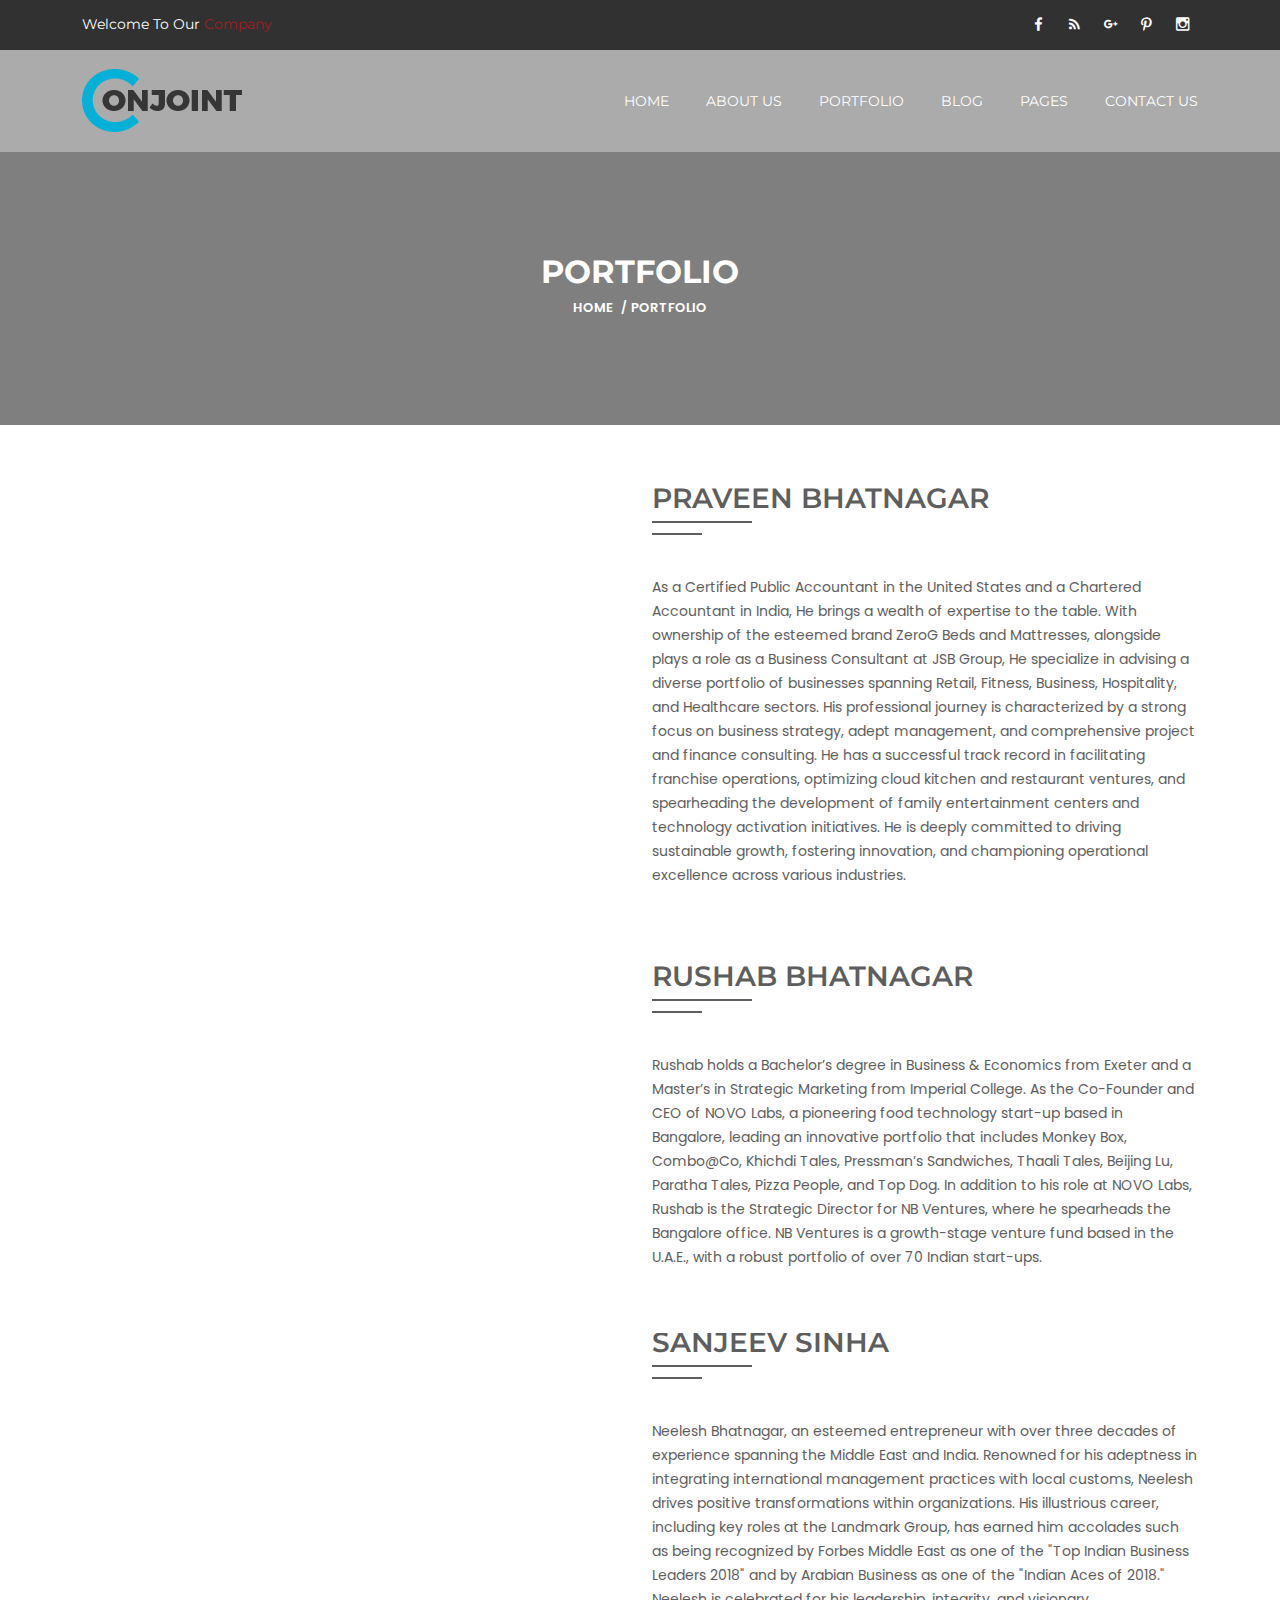
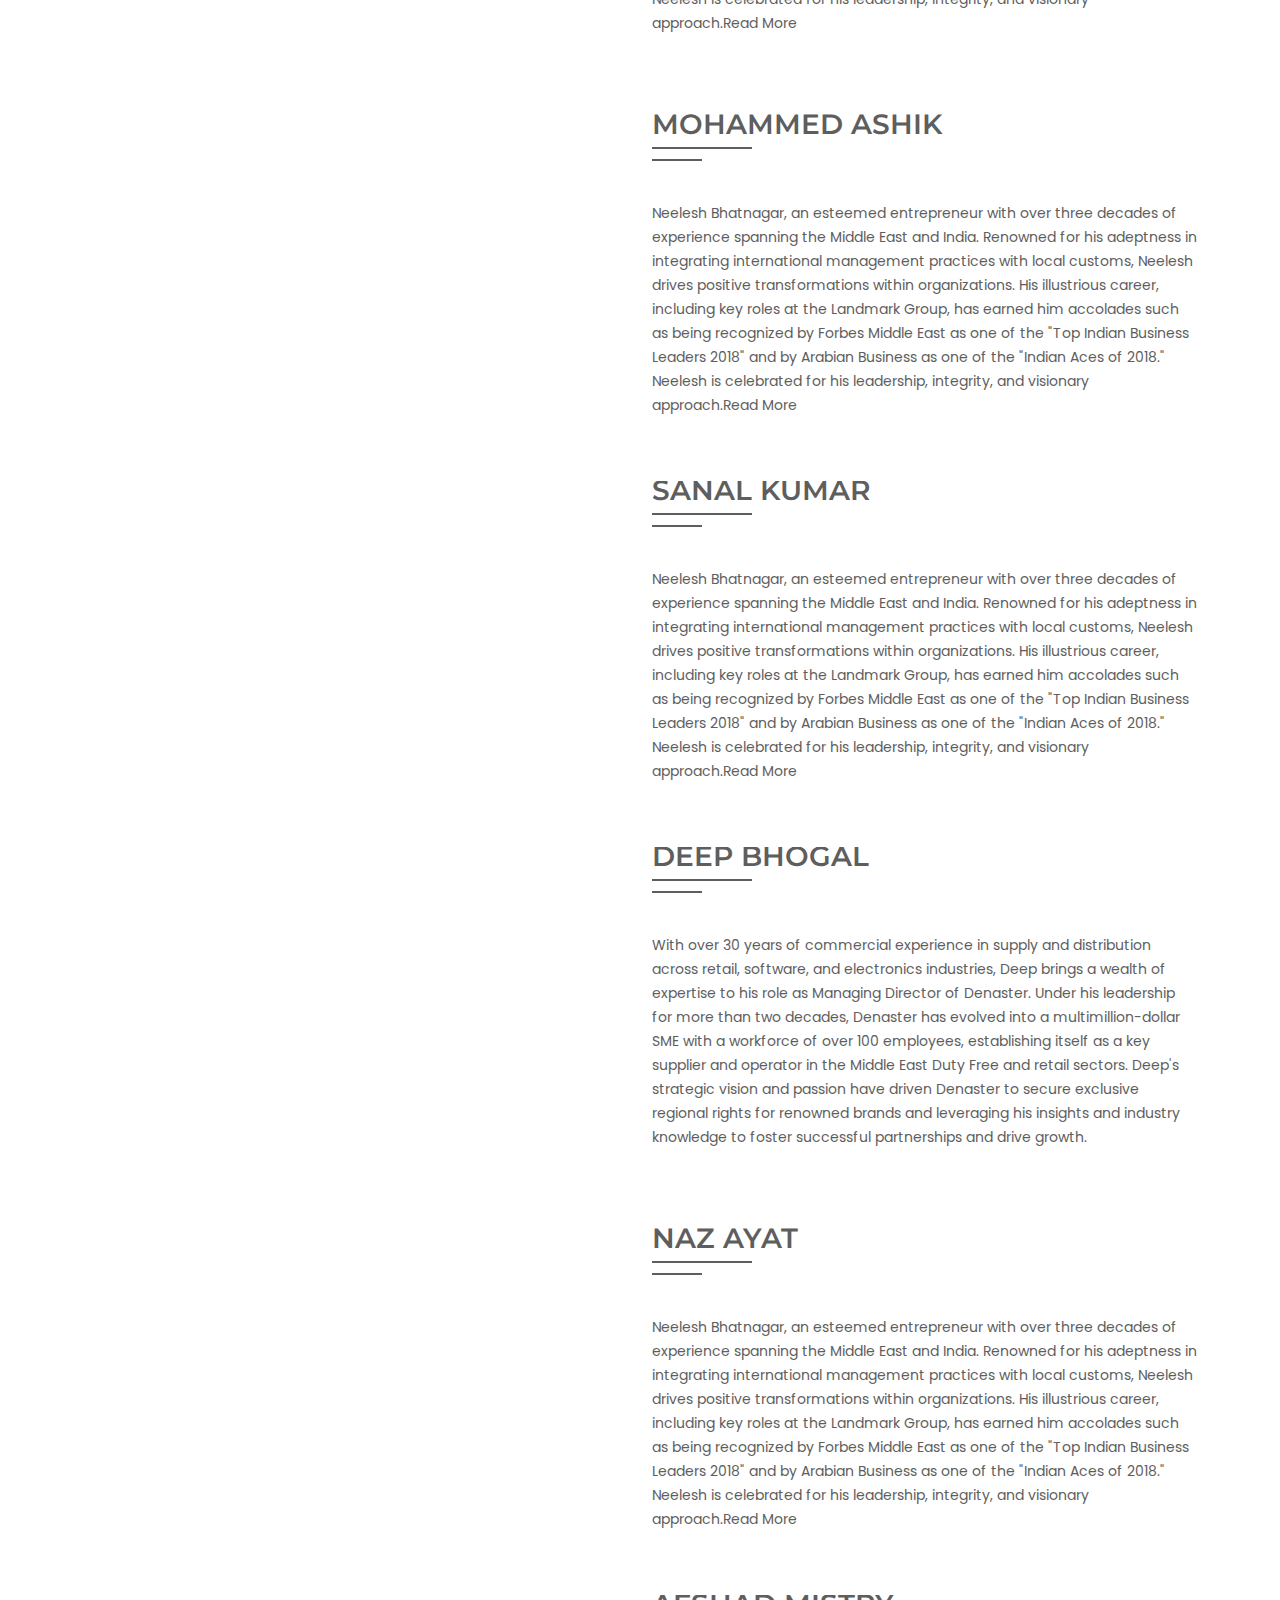
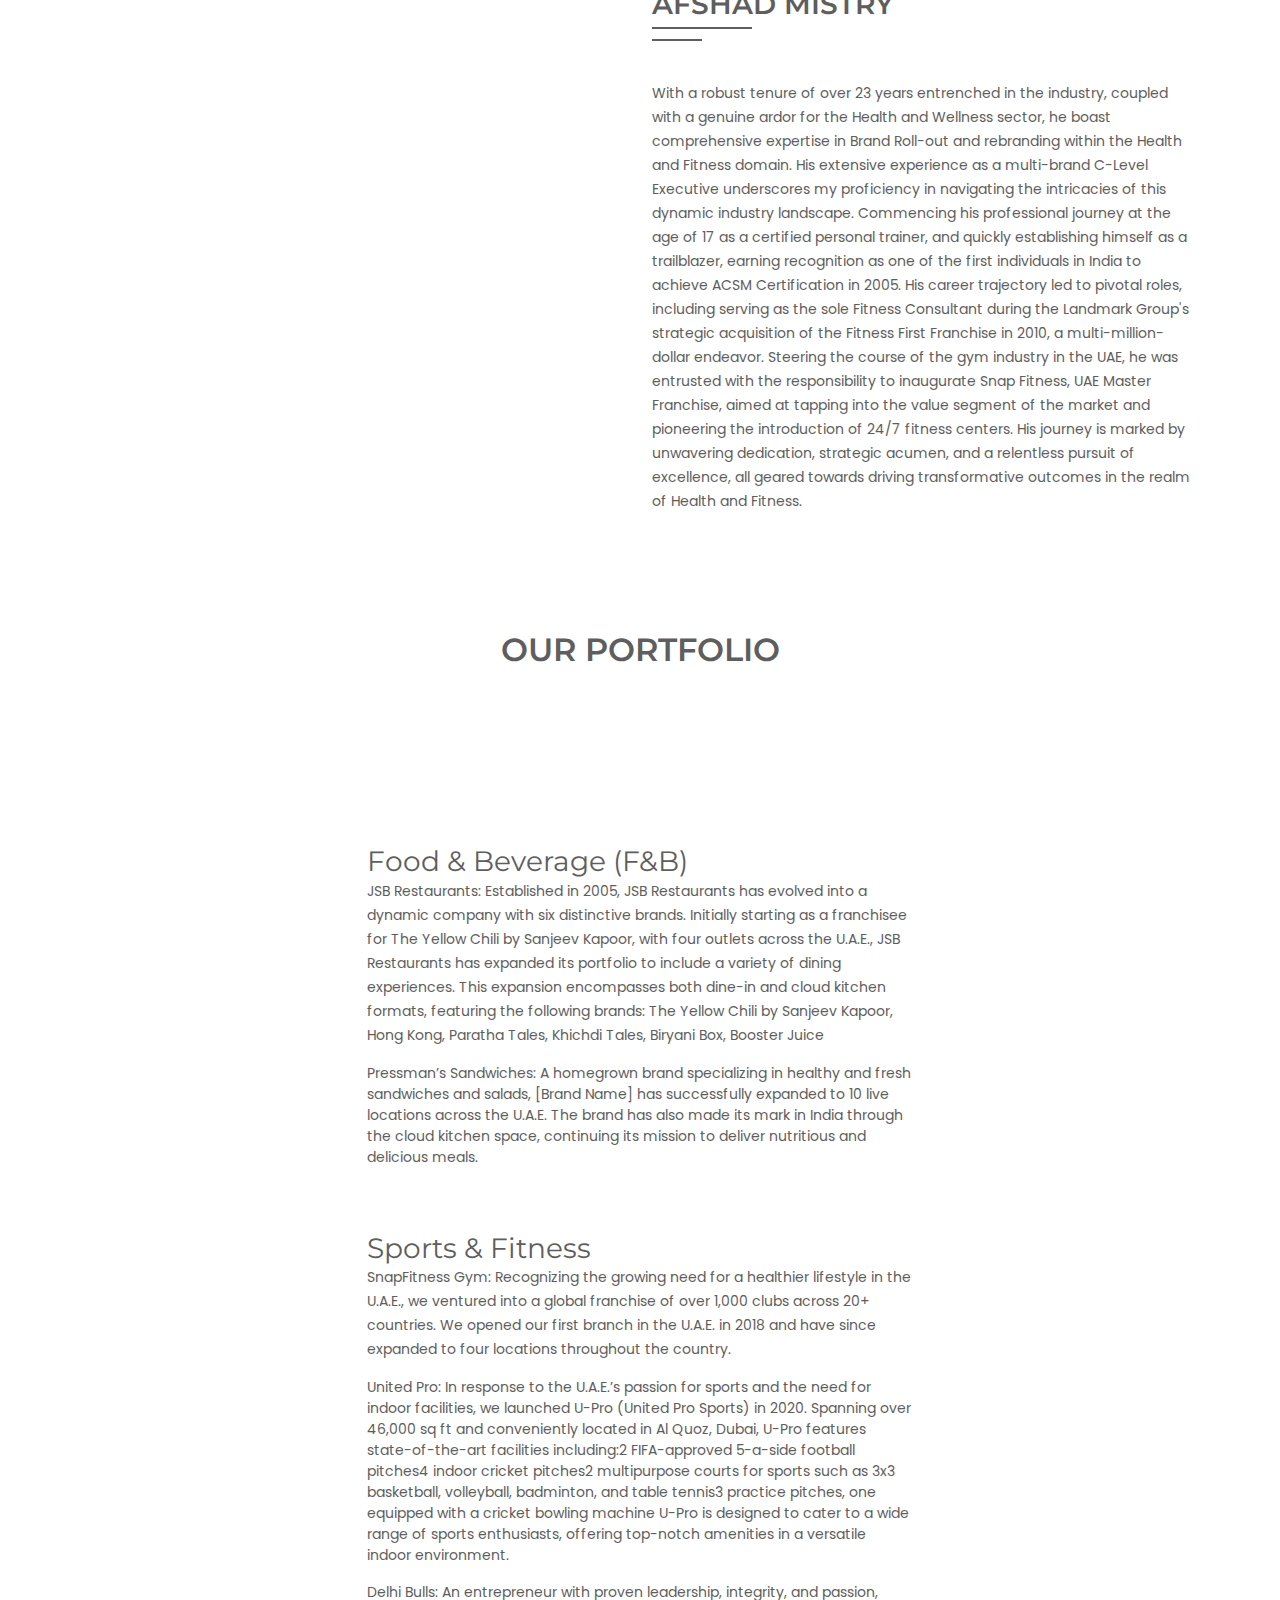
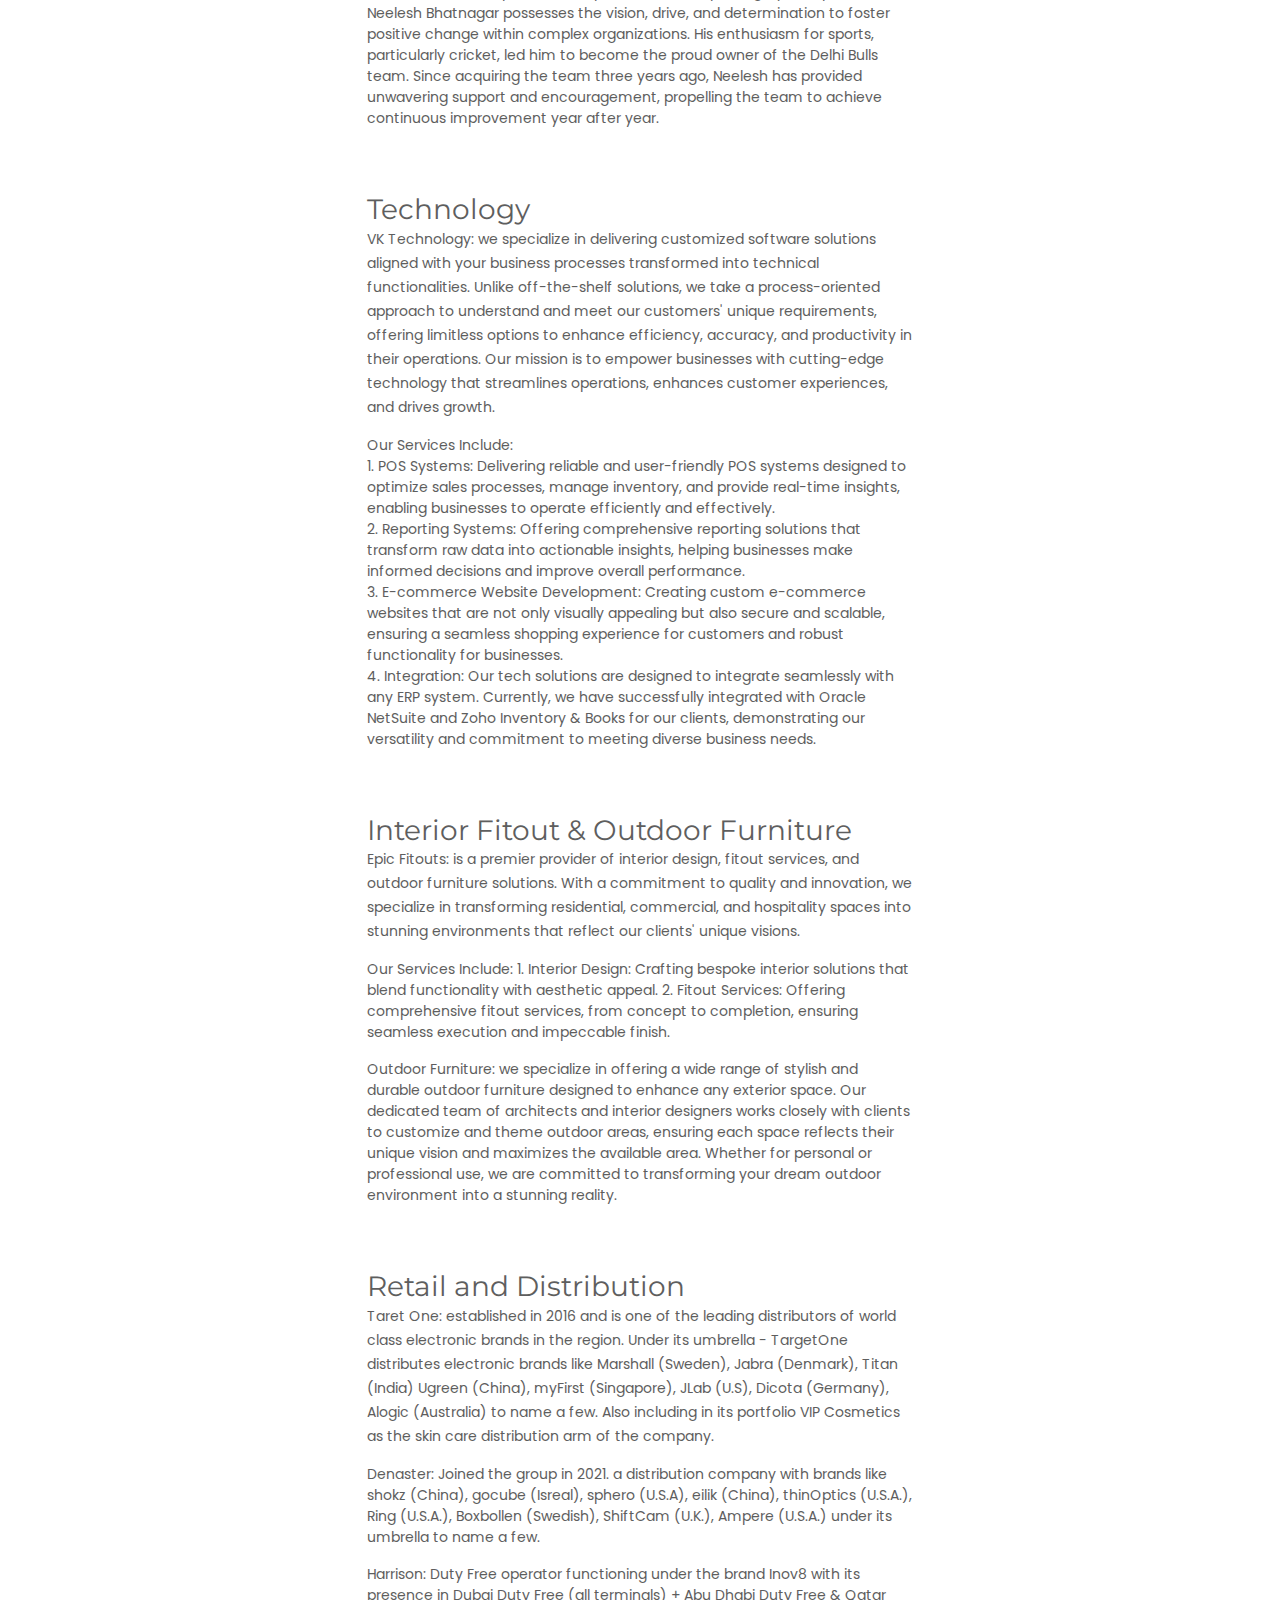
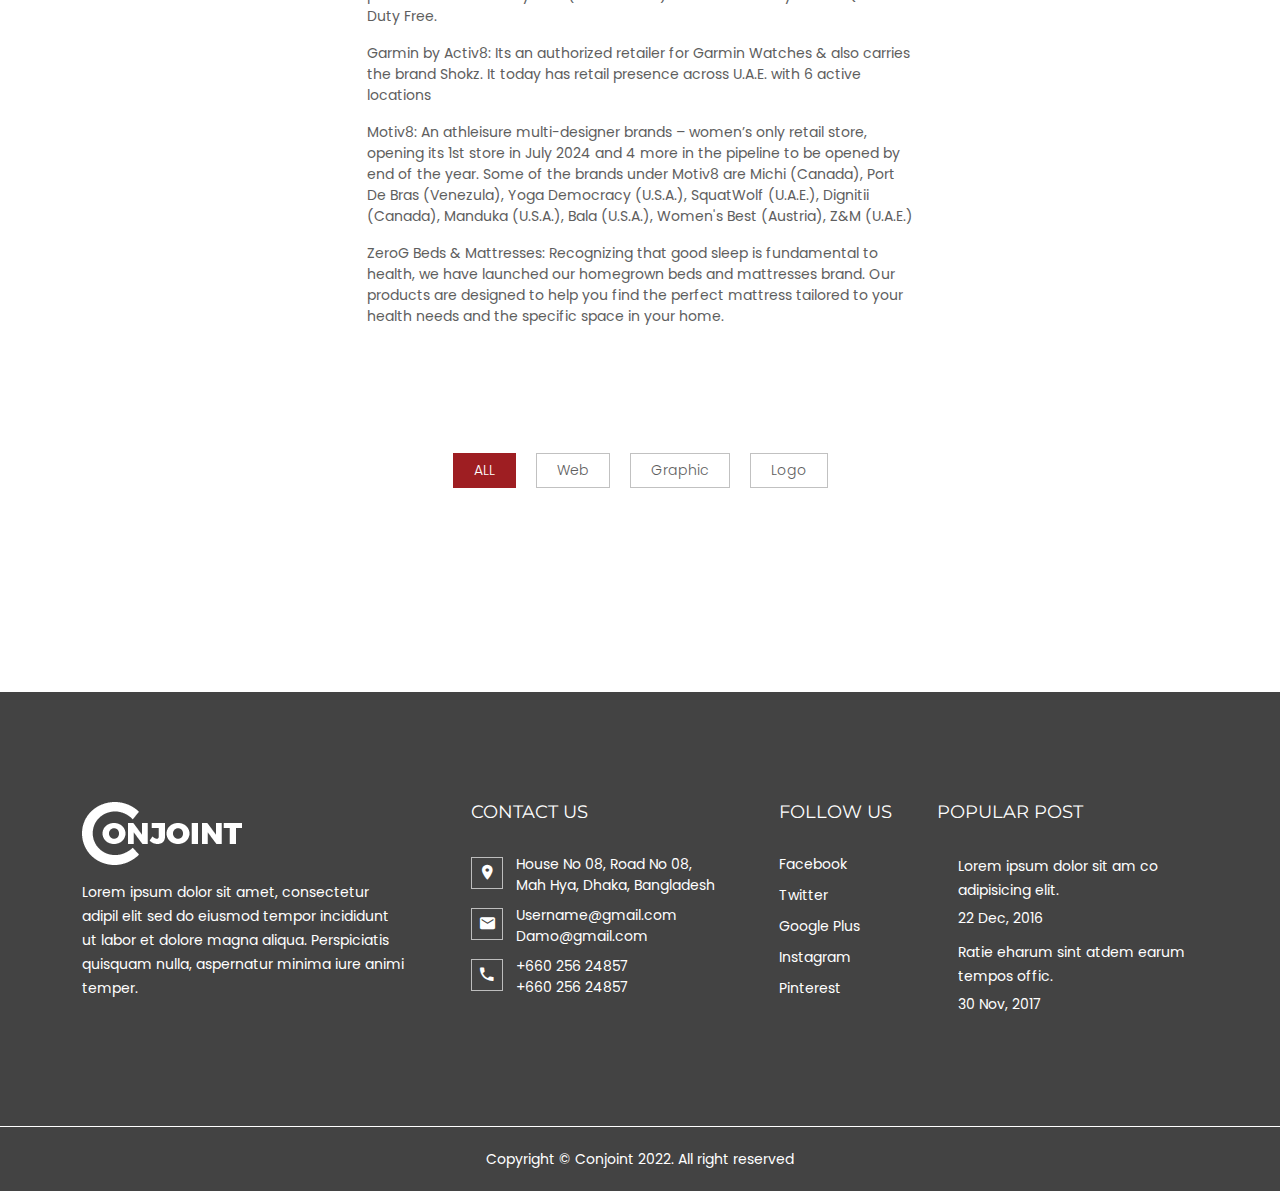
==== commit 420a75cb: "Update portfolio.html" ====
--- a/portfolio.html
+++ b/portfolio.html
@@ -122,6 +122,374 @@
 				</div>
 			</div>
 		</div>
+
+        <section class="consultation-area bg-3 fix mt-5">
+            <div class="container">
+                <div class="row align-items-center justify-content-center gy-5">
+                    <div class="col-lg-6 col-md-6 col-sm-8">
+                        <div class="consultation-img bounceInRight" data-wow-duration="2s" data-wow-delay=".5s">
+                            <img src="assets/images/team/jsbpartner5.jpg" alt="">
+                        </div>
+                    </div>
+                    <div class="col-lg-6">
+                        <div class="accordion">
+                            <p></p>
+                            <h3 class="sub-title">Praveen Bhatnagar</h3>
+                            <p>As a Certified Public Accountant in the United States and a Chartered Accountant in India, He brings a wealth of
+                                expertise to the table. With ownership of the esteemed brand ZeroG Beds and Mattresses, alongside plays a role as a
+                                Business Consultant at JSB Group, He specialize in advising a diverse portfolio of businesses spanning Retail, Fitness,
+                                Business, Hospitality, and Healthcare sectors.
+                                His professional journey is characterized by a strong focus on business strategy, adept management, and comprehensive
+                                project and finance consulting. He has a successful track record in facilitating franchise operations, optimizing cloud
+                                kitchen and restaurant ventures, and spearheading the development of family entertainment centers and technology
+                                activation initiatives.
+                                He is deeply committed to driving sustainable growth, fostering innovation, and championing operational excellence
+                                across various industries.</p>
+                        </div>
+                    </div>
+                    
+                </div>
+            </div>
+        </section>
+
+        <section class="consultation-area bg-3 fix mt-5">
+            <div class="container">
+                <div class="row align-items-center justify-content-center gy-5">
+                    <div class="col-lg-6 col-md-6 col-sm-8">
+                        <div class="consultation-img bounceInRight" data-wow-duration="2s" data-wow-delay=".5s">
+                            <img src="assets/images/team/jsbpartner5.jpg" alt="">
+                        </div>
+                    </div>
+                    <div class="col-lg-6">
+                        <div class="accordion">
+                            <p></p>
+                            <h3 class="sub-title">Rushab Bhatnagar</h3>
+                            <p>Rushab holds a Bachelor’s degree in Business & Economics from Exeter and a Master’s in Strategic Marketing from Imperial College. 
+                                As the Co-Founder and CEO of NOVO Labs, a pioneering food technology start-up based in Bangalore, leading an innovative portfolio 
+                                that includes Monkey Box, Combo@Co, Khichdi Tales, Pressman’s Sandwiches, Thaali Tales, Beijing Lu, Paratha Tales, Pizza People, and Top Dog. 
+                                In addition to his role at NOVO Labs, Rushab is the Strategic Director for NB Ventures, where he spearheads the Bangalore office. NB Ventures 
+                                is a growth-stage venture fund based in the U.A.E., with a robust portfolio of over 70 Indian start-ups.</p>
+                        </div>
+                    </div>
+                    
+                </div>
+            </div>
+        </section>
+
+        <section class="consultation-area bg-3 fix mt-5">
+            <div class="container">
+                <div class="row align-items-center justify-content-center gy-5">
+                    <div class="col-lg-6 col-md-6 col-sm-8">
+                        <div class="consultation-img bounceInRight" data-wow-duration="2s" data-wow-delay=".5s">
+                            <img src="assets/images/team/jsbpartner1.jpg" alt="">
+                        </div>
+                    </div>
+                    <div class="col-lg-6">
+                        <div class="accordion">
+                            <h3 class="sub-title">Sanjeev Sinha</h3>
+                            <p> Neelesh Bhatnagar, an esteemed entrepreneur with over three decades of experience spanning the Middle East and
+                                India. Renowned for his adeptness in integrating international management practices with local customs, Neelesh drives
+                                positive transformations within organizations. His illustrious career, including key roles at the Landmark Group, has
+                                earned him accolades such as being recognized by Forbes Middle East as one of the &quot;Top Indian Business Leaders 2018&quot;
+                                and by Arabian Business as one of the &quot;Indian Aces of 2018.&quot; Neelesh is celebrated for his leadership, integrity, and
+                                visionary approach.<a href="about.html">Read More</a> </p>
+                        </div>
+                    </div>
+                    
+                </div>
+            </div>
+        </section>
+
+        <section class="consultation-area bg-3 fix mt-5">
+            <div class="container">
+                <div class="row align-items-center justify-content-center gy-5">
+                    <div class="col-lg-6 col-md-6 col-sm-8">
+                        <div class="consultation-img bounceInRight" data-wow-duration="2s" data-wow-delay=".5s">
+                            <img src="assets/images/team/jsbpartner5.jpg" alt="">
+                        </div>
+                    </div>
+                    <div class="col-lg-6">
+                        <div class="accordion">
+                            <p></p>
+                            <h3 class="sub-title">Mohammed Ashik</h3>
+                            <p> Neelesh Bhatnagar, an esteemed entrepreneur with over three decades of experience spanning the Middle East and
+                                India. Renowned for his adeptness in integrating international management practices with local customs, Neelesh drives
+                                positive transformations within organizations. His illustrious career, including key roles at the Landmark Group, has
+                                earned him accolades such as being recognized by Forbes Middle East as one of the &quot;Top Indian Business Leaders 2018&quot;
+                                and by Arabian Business as one of the &quot;Indian Aces of 2018.&quot; Neelesh is celebrated for his leadership, integrity, and
+                                visionary approach.<a href="about.html">Read More</a> </p>
+                        </div>
+                    </div>
+                    
+                </div>
+            </div>
+        </section>
+
+        <section class="consultation-area bg-3 fix mt-5">
+            <div class="container">
+                <div class="row align-items-center justify-content-center gy-5">
+                    <div class="col-lg-6 col-md-6 col-sm-8">
+                        <div class="consultation-img bounceInRight" data-wow-duration="2s" data-wow-delay=".5s">
+                            <img src="assets/images/team/jsbpartner2.jpg" alt="">
+                        </div>
+                    </div>
+                    <div class="col-lg-6">
+                        <div class="accordion">
+                            <h3 class="sub-title">Sanal Kumar</h3>
+                            <p> Neelesh Bhatnagar, an esteemed entrepreneur with over three decades of experience spanning the Middle East and
+                                India. Renowned for his adeptness in integrating international management practices with local customs, Neelesh drives
+                                positive transformations within organizations. His illustrious career, including key roles at the Landmark Group, has
+                                earned him accolades such as being recognized by Forbes Middle East as one of the &quot;Top Indian Business Leaders 2018&quot;
+                                and by Arabian Business as one of the &quot;Indian Aces of 2018.&quot; Neelesh is celebrated for his leadership, integrity, and
+                                visionary approach.<a href="about.html">Read More</a> </p>
+                        </div>
+                    </div>
+                    
+                </div>
+            </div>
+        </section>
+
+        <section class="consultation-area bg-3 fix mt-5">
+            <div class="container">
+                <div class="row align-items-center justify-content-center gy-5">
+                    <div class="col-lg-6 col-md-6 col-sm-8">
+                        <div class="consultation-img bounceInRight" data-wow-duration="2s" data-wow-delay=".5s">
+                            <img src="assets/images/team/jsbpartner3.jpg" alt="">
+                        </div>
+                    </div>
+                    <div class="col-lg-6">
+                        <div class="accordion">
+                            <h3 class="sub-title">Deep Bhogal</h3>
+                            <p>With over 30 years of commercial experience in supply and distribution across retail, software, and electronics industries, 
+                                Deep brings a wealth of expertise to his role as Managing Director of Denaster. Under his leadership for more than two decades, 
+                                Denaster has evolved into a multimillion-dollar SME with a workforce of over 100 employees, establishing itself as a key supplier 
+                                and operator in the Middle East Duty Free and retail sectors. Deep's strategic vision and passion have driven Denaster to secure
+                                exclusive regional rights for renowned brands and leveraging his insights and industry knowledge to foster successful partnerships
+                                and drive growth. </p>
+                        </div>
+                    </div>
+                    
+                </div>
+            </div>
+        </section>
+
+        <section class="consultation-area bg-3 fix mt-5">
+            <div class="container">
+                <div class="row align-items-center justify-content-center gy-5">
+                    <div class="col-lg-6 col-md-6 col-sm-8">
+                        <div class="consultation-img bounceInRight" data-wow-duration="2s" data-wow-delay=".5s">
+                            <img src="assets/images/team/jsbpartner5.jpg" alt="">
+                        </div>
+                    </div>
+                    <div class="col-lg-6">
+                        <div class="accordion">
+                            <p></p>
+                            <h3 class="sub-title">Naz Ayat</h3>
+                            <p> Neelesh Bhatnagar, an esteemed entrepreneur with over three decades of experience spanning the Middle East and
+                                India. Renowned for his adeptness in integrating international management practices with local customs, Neelesh drives
+                                positive transformations within organizations. His illustrious career, including key roles at the Landmark Group, has
+                                earned him accolades such as being recognized by Forbes Middle East as one of the &quot;Top Indian Business Leaders 2018&quot;
+                                and by Arabian Business as one of the &quot;Indian Aces of 2018.&quot; Neelesh is celebrated for his leadership, integrity, and
+                                visionary approach.<a href="about.html">Read More</a> </p>
+                        </div>
+                    </div>
+                    
+                </div>
+            </div>
+        </section>
+
+        <section class="consultation-area bg-3 fix mt-5">
+            <div class="container">
+                <div class="row align-items-center justify-content-center gy-5">
+                    <div class="col-lg-6 col-md-6 col-sm-8">
+                        <div class="consultation-img bounceInRight" data-wow-duration="2s" data-wow-delay=".5s">
+                            <img src="assets/images/team/jsbpartner4.jpg" alt="">
+                        </div>
+                    </div>
+                    <div class="col-lg-6">
+                        <div class="accordion">
+                            <h3 class="sub-title">Afshad Mistry</h3>
+                            <p>With a robust tenure of over 23 years entrenched in the industry, coupled with a genuine ardor for the Health and
+                                Wellness sector, he boast comprehensive expertise in Brand Roll-out and rebranding within the Health and Fitness
+                                domain. His extensive experience as a multi-brand C-Level Executive underscores my proficiency in navigating the
+                                intricacies of this dynamic industry landscape.
+                                Commencing his professional journey at the age of 17 as a certified personal trainer, and quickly establishing himself as
+                                a trailblazer, earning recognition as one of the first individuals in India to achieve ACSM Certification in 2005. His career
+                                trajectory led to pivotal roles, including serving as the sole Fitness Consultant during the Landmark Group&#39;s strategic
+                                acquisition of the Fitness First Franchise in 2010, a multi-million-dollar endeavor.
+                                Steering the course of the gym industry in the UAE, he was entrusted with the responsibility to inaugurate Snap Fitness,
+                                UAE Master Franchise, aimed at tapping into the value segment of the market and pioneering the introduction of 24/7
+                                fitness centers.
+                                His journey is marked by unwavering dedication, strategic acumen, and a relentless pursuit of excellence, all geared
+                                towards driving transformative outcomes in the realm of Health and Fitness.</p>
+                        </div>
+                    </div>
+                    
+                </div>
+            </div>
+        </section>
+
+
+        <section class="team-area team-area pt-110 pb-80">
+            <div class="container">
+                <div class="section-title text-center">
+                    <h2>OUR PORTFOLIO</h2>
+                </div>
+            </div>
+        </section>
+
+        <section class="consultation-area bg-3 fix mt-5">
+            <div class="container">
+                <div class="row align-items-center justify-content-center gy-5">
+                    <div class="col-lg-6">
+                        <div class="accordion">
+                            <h3>Food & Beverage (F&B)</h3>
+                            <p>
+                                <b>JSB Restaurants:</b>
+                                Established in 2005, JSB Restaurants has evolved into a dynamic company with six distinctive brands. 
+                                Initially starting as a franchisee for The Yellow Chili by Sanjeev Kapoor, with four outlets across 
+                                the U.A.E., JSB Restaurants has expanded its portfolio to include a variety of dining experiences. 
+                                This expansion encompasses both dine-in and cloud kitchen formats, featuring the following brands: 
+                                The Yellow Chili by Sanjeev Kapoor,
+                                Hong Kong,
+                                Paratha Tales, 
+                                Khichdi Tales, 
+                                Biryani Box,
+                                Booster Juice 
+                                <p></p>
+                                </b>Pressman’s Sandwiches:</b>  
+                                A homegrown brand specializing in healthy and fresh sandwiches and salads, [Brand Name] has successfully 
+                                expanded to 10 live locations across the U.A.E. The brand has also made its mark in India through the cloud 
+                                kitchen space, continuing its mission to deliver nutritious and delicious meals.
+                            </p>
+                        </div>
+                    </div>
+                    
+                </div>
+            </div>
+        </section>
+
+        <section class="consultation-area bg-3 fix mt-5">
+            <div class="container">
+                <div class="row align-items-center justify-content-center gy-5">
+                    <div class="col-lg-6">
+                        <div class="accordion">
+                            <h3>Sports & Fitness</h3>
+                            <p>
+                                SnapFitness Gym: Recognizing the growing need for a healthier lifestyle in the U.A.E., we ventured into a
+                                global franchise of over 1,000 clubs across 20+ countries. We opened our first branch in the U.A.E. in 2018 
+                                and have since expanded to four locations throughout the country. 
+                                <p></p>
+                                United Pro: In response to the U.A.E.’s passion for sports and the need for indoor facilities, we launched 
+                                U-Pro (United Pro Sports) in 2020. Spanning over 46,000 sq ft and conveniently located in Al Quoz, Dubai, U-Pro 
+                                features state-of-the-art facilities including:2 FIFA-approved 5-a-side football pitches4 indoor cricket pitches2 
+                                multipurpose courts for sports such as 3x3 basketball, volleyball, badminton, and table tennis3 practice pitches, 
+                                one equipped with a cricket bowling machine U-Pro is designed to cater to a wide range of sports enthusiasts, offering 
+                                top-notch amenities in a versatile indoor environment.
+                                <p></p>
+                                Delhi Bulls: An entrepreneur with proven leadership, integrity, and passion, Neelesh Bhatnagar possesses the vision, 
+                                drive, and determination to foster positive change within complex organizations. His enthusiasm for sports, particularly 
+                                cricket, led him to become the proud owner of the Delhi Bulls team. Since acquiring the team three years ago, Neelesh has 
+                                provided unwavering support and encouragement, propelling the team to achieve continuous improvement year after year. 
+
+                            </p>
+                        </div>
+                    </div>
+                    
+                </div>
+            </div>
+        </section>
+
+        <section class="consultation-area bg-3 fix mt-5">
+            <div class="container">
+                <div class="row align-items-center justify-content-center gy-5">
+                    <div class="col-lg-6">
+                        <div class="accordion">
+                            <h3>Technology</h3>
+                            <p>
+                                VK Technology: we specialize in delivering customized software solutions aligned with your business processes transformed
+                                into technical functionalities. Unlike off-the-shelf solutions, we take a process-oriented approach to understand and meet 
+                                our customers' unique requirements, offering limitless options to enhance efficiency, accuracy, and productivity in their operations.
+                                Our mission is to empower businesses with cutting-edge technology that streamlines operations, enhances customer experiences, and drives growth. 
+                                <p></p>
+                                Our Services Include:<br> 
+                                1. POS Systems: Delivering reliable and user-friendly POS systems designed to optimize sales processes, manage inventory, and provide real-time 
+                                insights, enabling businesses to operate efficiently and effectively. <br>
+                                2. Reporting Systems: Offering comprehensive reporting solutions that transform raw data into actionable insights, helping businesses make informed
+                                decisions and improve overall performance.<br>
+                                3. E-commerce Website Development: Creating custom e-commerce websites that are not only visually appealing but also secure and scalable, ensuring a
+                                seamless shopping experience for customers and robust functionality for businesses.<br>
+                                4. Integration: Our tech solutions are designed to integrate seamlessly with any ERP system. Currently, we have successfully integrated with Oracle 
+                                NetSuite and Zoho Inventory & Books for our clients, demonstrating our versatility and commitment to meeting diverse business needs. 
+                                 
+                            </p>
+                        </div>
+                    </div>
+                    
+                </div>
+            </div>
+        </section>
+
+        <section class="consultation-area bg-3 fix mt-5">
+            <div class="container">
+                <div class="row align-items-center justify-content-center gy-5">
+                    <div class="col-lg-6">
+                        <div class="accordion">
+                            <h3>Interior Fitout & Outdoor Furniture</h3>
+                            <p>
+                                Epic Fitouts: is a premier provider of interior design, fitout services, and outdoor furniture solutions. With a commitment
+                                to quality and innovation, we specialize in transforming residential, commercial, and hospitality spaces into stunning environments 
+                                that reflect our clients' unique visions.
+                                <p></p>
+                                Our Services Include: 
+                                1. Interior Design: Crafting bespoke interior solutions that blend functionality with aesthetic appeal. 
+                                2. Fitout Services: Offering comprehensive fitout services, from concept to completion, ensuring seamless execution and impeccable finish. 
+                                <p></p>
+                                Outdoor Furniture: we specialize in offering a wide range of stylish and durable outdoor furniture designed to enhance any exterior space. 
+                                Our dedicated team of architects and interior designers works closely with clients to customize and theme outdoor areas, ensuring each space 
+                                reflects their unique vision and maximizes the available area. Whether for personal or professional use, we are committed to transforming your 
+                                dream outdoor environment into a stunning reality. 
+                                 
+                            </p>
+                        </div>
+                    </div>
+                    
+                </div>
+            </div>
+        </section>
+
+        <section class="consultation-area bg-3 fix mt-5">
+            <div class="container">
+                <div class="row align-items-center justify-content-center gy-5">
+                    <div class="col-lg-6">
+                        <div class="accordion">
+                            <h3>Retail and Distribution</h3>
+                            <p>
+                                Taret One: established in 2016 and is one of the leading distributors of world class electronic brands in the region. Under its umbrella - TargetOne
+                                distributes electronic brands like Marshall (Sweden), Jabra (Denmark), Titan (India) Ugreen (China), myFirst (Singapore), JLab (U.S), Dicota (Germany), 
+                                Alogic (Australia) to name a few. Also including in its portfolio VIP Cosmetics as the skin care distribution arm of the company.  
+                                <p></p>
+                                Denaster:  Joined the group in 2021. a distribution company with brands like shokz (China), gocube (Isreal), sphero (U.S.A), eilik (China), thinOptics (U.S.A.), 
+                                Ring (U.S.A.), Boxbollen (Swedish), ShiftCam (U.K.), Ampere (U.S.A.) under its umbrella to name a few.  
+                                <p></p>
+                                Harrison: Duty Free operator functioning under the brand Inov8 with its presence in Dubai Duty Free (all terminals) + Abu Dhabi Duty Free & Qatar Duty Free. 
+                                <p></p> 
+                                Garmin by Activ8: Its an authorized retailer for Garmin Watches & also carries the brand Shokz. It today has retail presence across U.A.E. with 6 active locations 
+                                <p></p>
+                                Motiv8: An athleisure multi-designer brands – women’s only retail store, opening its 1st store in July 2024 and 4 more in the pipeline to be opened by end of the year. 
+                                Some of the brands under Motiv8 are Michi (Canada), Port De Bras (Venezula), Yoga Democracy (U.S.A.), SquatWolf (U.A.E.), Dignitii (Canada), Manduka (U.S.A.), Bala (U.S.A.), 
+                                Women's Best (Austria), Z&M (U.A.E.) 
+                                <p></p>
+                                ZeroG Beds & Mattresses: Recognizing that good sleep is fundamental to health, we have launched our homegrown beds and mattresses brand. Our products are designed to help 
+                                you find the perfect mattress tailored to your health needs and the specific space in your home. 
+                            </p>
+                        </div>
+                    </div>
+                    
+                </div>
+            </div>
+        </section>
+
 		<!-- Breadcrumb Area End -->
 		<!-- Portfolio Area Start -->
 		<div class="portfolio-area pt-110 pb-100">
--- a/assets/css/style.css
+++ b/assets/css/style.css
@@ -225,7 +225,7 @@
 
 .single-item:hover .item-icon-bg,
 .single-item:hover .item-icons {
-    background: #02D8FF none repeat scroll 0 0;
+    background: #9e1e22 none repeat scroll 0 0;
 }
 
 .service-area .item-text h3 {
@@ -469,6 +469,12 @@
     position: relative;
 }
 
+.portfolio a img{
+    aspect-ratio: 3/2;
+    object-fit: contain;
+    /* mix-blend-mode: color-burn; */
+}
+
 .portfolio-custom-row {
     margin-left: -5px;
     margin-right: -5px;
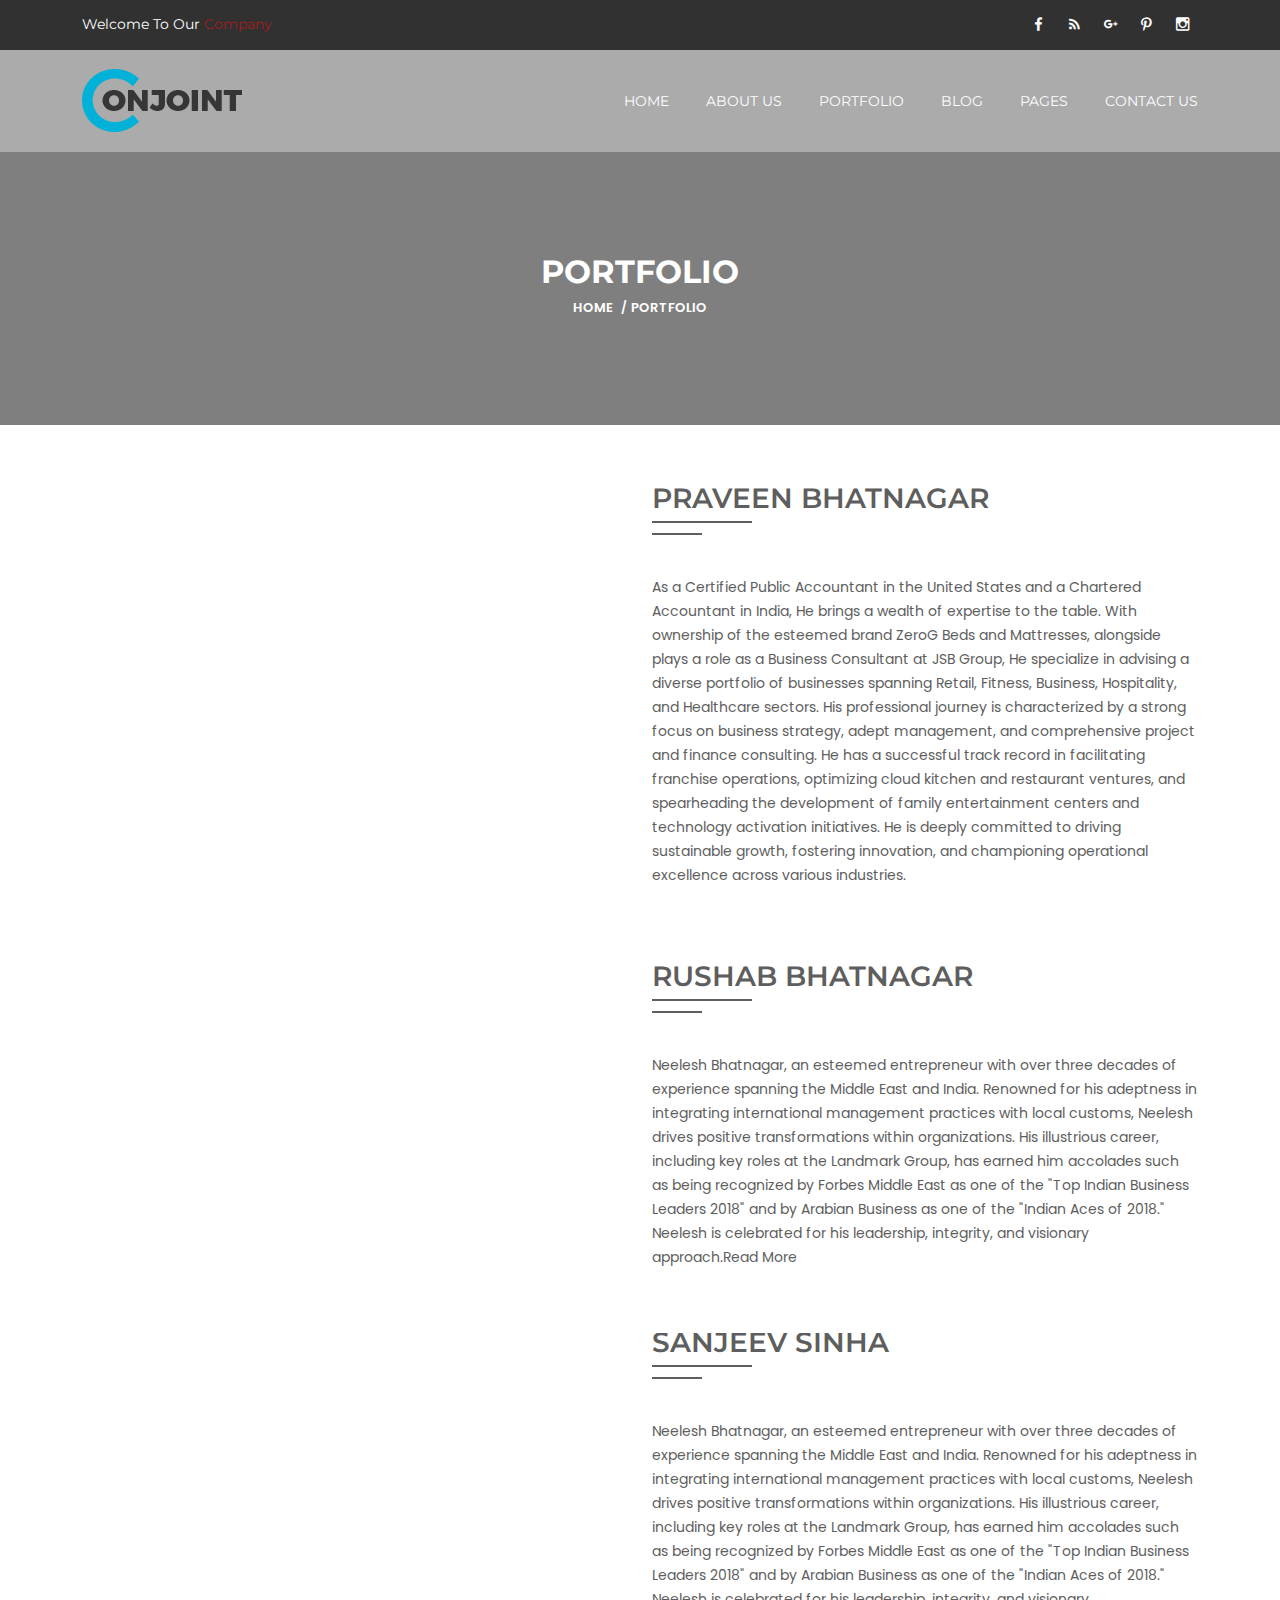
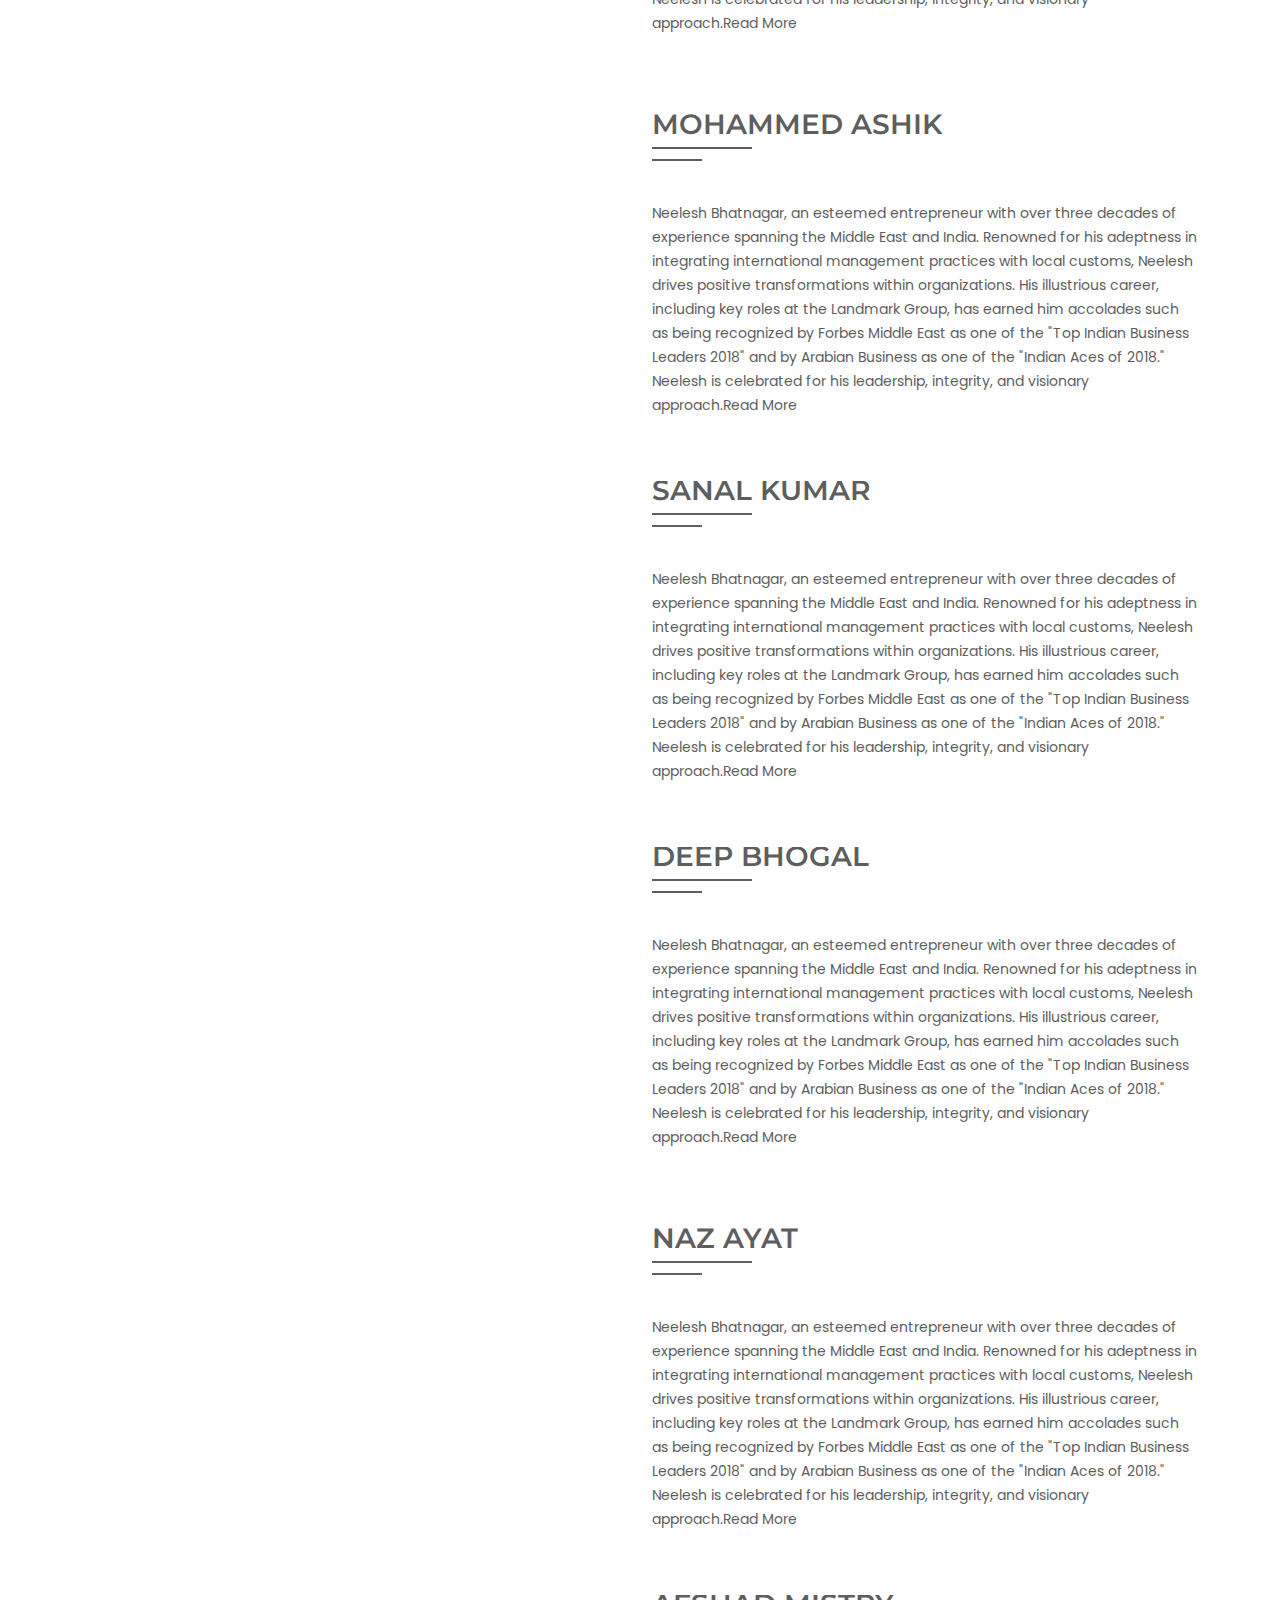
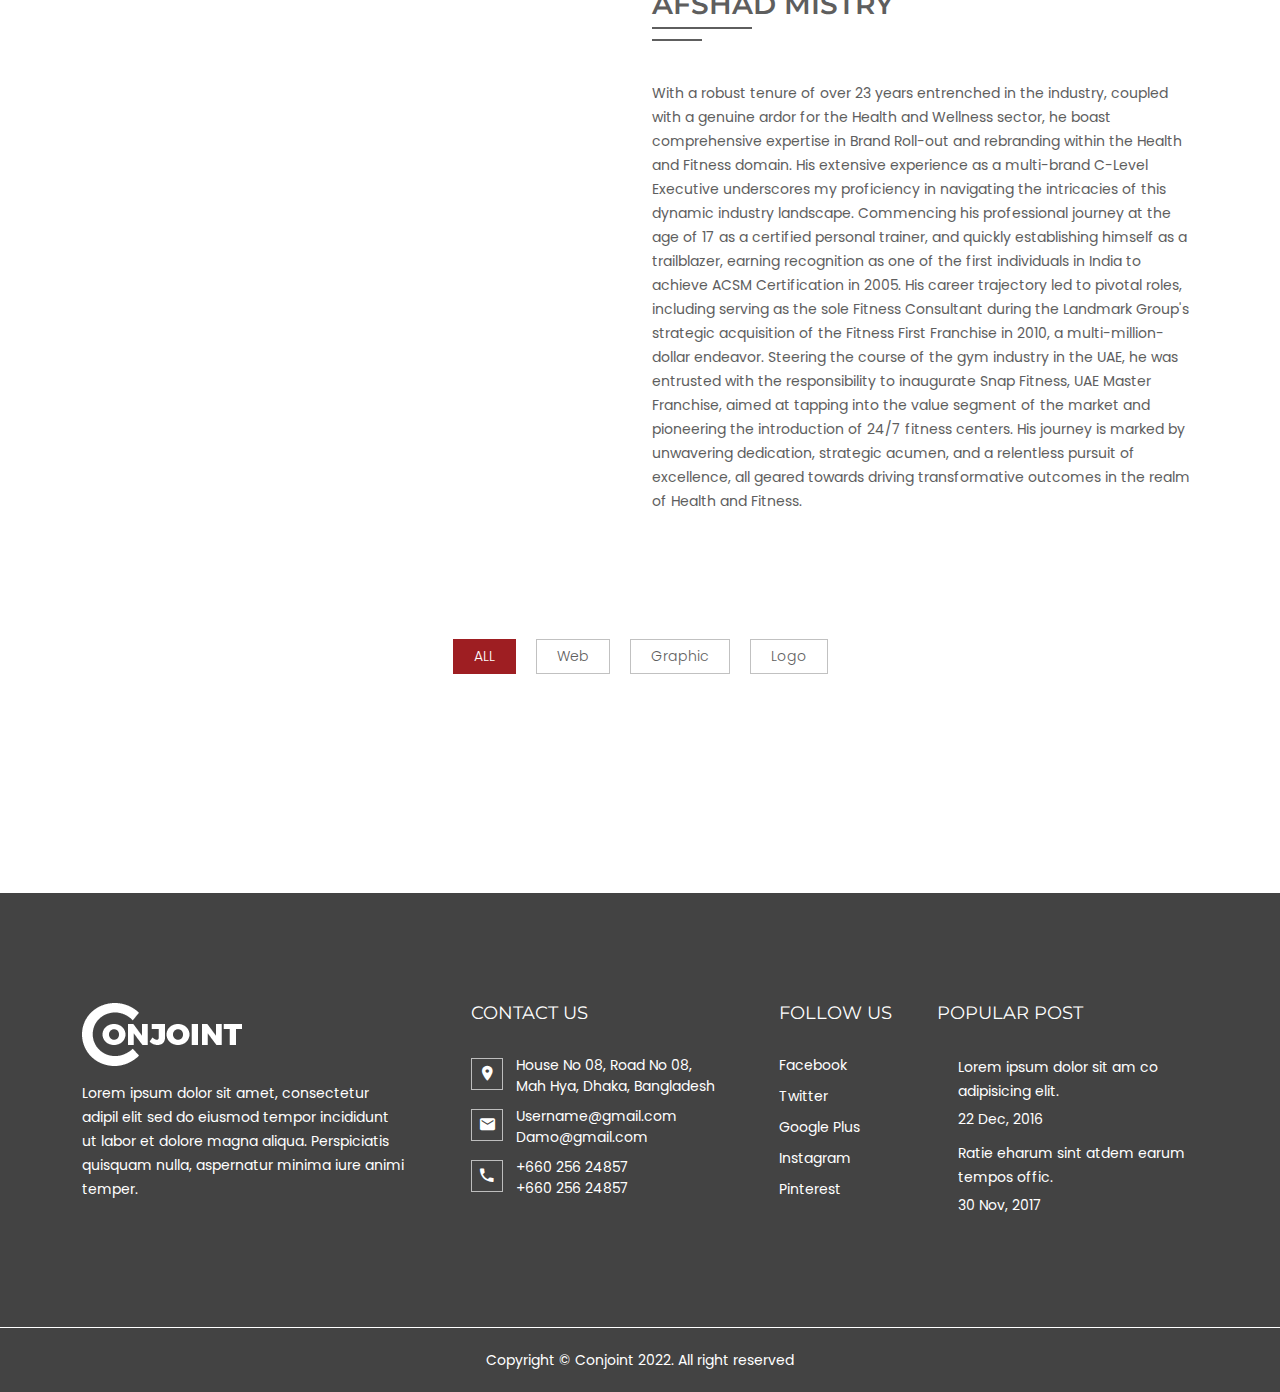
==== commit 36bae180: "Merge pull request #4 from KushagraKumarSinha/patch-4" ====
--- a/portfolio.html
+++ b/portfolio.html
@@ -164,11 +164,12 @@
                         <div class="accordion">
                             <p></p>
                             <h3 class="sub-title">Rushab Bhatnagar</h3>
-                            <p>Rushab holds a Bachelor’s degree in Business & Economics from Exeter and a Master’s in Strategic Marketing from Imperial College. 
-                                As the Co-Founder and CEO of NOVO Labs, a pioneering food technology start-up based in Bangalore, leading an innovative portfolio 
-                                that includes Monkey Box, Combo@Co, Khichdi Tales, Pressman’s Sandwiches, Thaali Tales, Beijing Lu, Paratha Tales, Pizza People, and Top Dog. 
-                                In addition to his role at NOVO Labs, Rushab is the Strategic Director for NB Ventures, where he spearheads the Bangalore office. NB Ventures 
-                                is a growth-stage venture fund based in the U.A.E., with a robust portfolio of over 70 Indian start-ups.</p>
+                            <p> Neelesh Bhatnagar, an esteemed entrepreneur with over three decades of experience spanning the Middle East and
+                                India. Renowned for his adeptness in integrating international management practices with local customs, Neelesh drives
+                                positive transformations within organizations. His illustrious career, including key roles at the Landmark Group, has
+                                earned him accolades such as being recognized by Forbes Middle East as one of the &quot;Top Indian Business Leaders 2018&quot;
+                                and by Arabian Business as one of the &quot;Indian Aces of 2018.&quot; Neelesh is celebrated for his leadership, integrity, and
+                                visionary approach.<a href="about.html">Read More</a> </p>
                         </div>
                     </div>
                     
@@ -260,12 +261,12 @@
                     <div class="col-lg-6">
                         <div class="accordion">
                             <h3 class="sub-title">Deep Bhogal</h3>
-                            <p>With over 30 years of commercial experience in supply and distribution across retail, software, and electronics industries, 
-                                Deep brings a wealth of expertise to his role as Managing Director of Denaster. Under his leadership for more than two decades, 
-                                Denaster has evolved into a multimillion-dollar SME with a workforce of over 100 employees, establishing itself as a key supplier 
-                                and operator in the Middle East Duty Free and retail sectors. Deep's strategic vision and passion have driven Denaster to secure
-                                exclusive regional rights for renowned brands and leveraging his insights and industry knowledge to foster successful partnerships
-                                and drive growth. </p>
+                            <p> Neelesh Bhatnagar, an esteemed entrepreneur with over three decades of experience spanning the Middle East and
+                                India. Renowned for his adeptness in integrating international management practices with local customs, Neelesh drives
+                                positive transformations within organizations. His illustrious career, including key roles at the Landmark Group, has
+                                earned him accolades such as being recognized by Forbes Middle East as one of the &quot;Top Indian Business Leaders 2018&quot;
+                                and by Arabian Business as one of the &quot;Indian Aces of 2018.&quot; Neelesh is celebrated for his leadership, integrity, and
+                                visionary approach.<a href="about.html">Read More</a> </p>
                         </div>
                     </div>
                     
@@ -322,167 +323,6 @@
                                 fitness centers.
                                 His journey is marked by unwavering dedication, strategic acumen, and a relentless pursuit of excellence, all geared
                                 towards driving transformative outcomes in the realm of Health and Fitness.</p>
-                        </div>
-                    </div>
-                    
-                </div>
-            </div>
-        </section>
-
-
-        <section class="team-area team-area pt-110 pb-80">
-            <div class="container">
-                <div class="section-title text-center">
-                    <h2>OUR PORTFOLIO</h2>
-                </div>
-            </div>
-        </section>
-
-        <section class="consultation-area bg-3 fix mt-5">
-            <div class="container">
-                <div class="row align-items-center justify-content-center gy-5">
-                    <div class="col-lg-6">
-                        <div class="accordion">
-                            <h3>Food & Beverage (F&B)</h3>
-                            <p>
-                                <b>JSB Restaurants:</b>
-                                Established in 2005, JSB Restaurants has evolved into a dynamic company with six distinctive brands. 
-                                Initially starting as a franchisee for The Yellow Chili by Sanjeev Kapoor, with four outlets across 
-                                the U.A.E., JSB Restaurants has expanded its portfolio to include a variety of dining experiences. 
-                                This expansion encompasses both dine-in and cloud kitchen formats, featuring the following brands: 
-                                The Yellow Chili by Sanjeev Kapoor,
-                                Hong Kong,
-                                Paratha Tales, 
-                                Khichdi Tales, 
-                                Biryani Box,
-                                Booster Juice 
-                                <p></p>
-                                </b>Pressman’s Sandwiches:</b>  
-                                A homegrown brand specializing in healthy and fresh sandwiches and salads, [Brand Name] has successfully 
-                                expanded to 10 live locations across the U.A.E. The brand has also made its mark in India through the cloud 
-                                kitchen space, continuing its mission to deliver nutritious and delicious meals.
-                            </p>
-                        </div>
-                    </div>
-                    
-                </div>
-            </div>
-        </section>
-
-        <section class="consultation-area bg-3 fix mt-5">
-            <div class="container">
-                <div class="row align-items-center justify-content-center gy-5">
-                    <div class="col-lg-6">
-                        <div class="accordion">
-                            <h3>Sports & Fitness</h3>
-                            <p>
-                                SnapFitness Gym: Recognizing the growing need for a healthier lifestyle in the U.A.E., we ventured into a
-                                global franchise of over 1,000 clubs across 20+ countries. We opened our first branch in the U.A.E. in 2018 
-                                and have since expanded to four locations throughout the country. 
-                                <p></p>
-                                United Pro: In response to the U.A.E.’s passion for sports and the need for indoor facilities, we launched 
-                                U-Pro (United Pro Sports) in 2020. Spanning over 46,000 sq ft and conveniently located in Al Quoz, Dubai, U-Pro 
-                                features state-of-the-art facilities including:2 FIFA-approved 5-a-side football pitches4 indoor cricket pitches2 
-                                multipurpose courts for sports such as 3x3 basketball, volleyball, badminton, and table tennis3 practice pitches, 
-                                one equipped with a cricket bowling machine U-Pro is designed to cater to a wide range of sports enthusiasts, offering 
-                                top-notch amenities in a versatile indoor environment.
-                                <p></p>
-                                Delhi Bulls: An entrepreneur with proven leadership, integrity, and passion, Neelesh Bhatnagar possesses the vision, 
-                                drive, and determination to foster positive change within complex organizations. His enthusiasm for sports, particularly 
-                                cricket, led him to become the proud owner of the Delhi Bulls team. Since acquiring the team three years ago, Neelesh has 
-                                provided unwavering support and encouragement, propelling the team to achieve continuous improvement year after year. 
-
-                            </p>
-                        </div>
-                    </div>
-                    
-                </div>
-            </div>
-        </section>
-
-        <section class="consultation-area bg-3 fix mt-5">
-            <div class="container">
-                <div class="row align-items-center justify-content-center gy-5">
-                    <div class="col-lg-6">
-                        <div class="accordion">
-                            <h3>Technology</h3>
-                            <p>
-                                VK Technology: we specialize in delivering customized software solutions aligned with your business processes transformed
-                                into technical functionalities. Unlike off-the-shelf solutions, we take a process-oriented approach to understand and meet 
-                                our customers' unique requirements, offering limitless options to enhance efficiency, accuracy, and productivity in their operations.
-                                Our mission is to empower businesses with cutting-edge technology that streamlines operations, enhances customer experiences, and drives growth. 
-                                <p></p>
-                                Our Services Include:<br> 
-                                1. POS Systems: Delivering reliable and user-friendly POS systems designed to optimize sales processes, manage inventory, and provide real-time 
-                                insights, enabling businesses to operate efficiently and effectively. <br>
-                                2. Reporting Systems: Offering comprehensive reporting solutions that transform raw data into actionable insights, helping businesses make informed
-                                decisions and improve overall performance.<br>
-                                3. E-commerce Website Development: Creating custom e-commerce websites that are not only visually appealing but also secure and scalable, ensuring a
-                                seamless shopping experience for customers and robust functionality for businesses.<br>
-                                4. Integration: Our tech solutions are designed to integrate seamlessly with any ERP system. Currently, we have successfully integrated with Oracle 
-                                NetSuite and Zoho Inventory & Books for our clients, demonstrating our versatility and commitment to meeting diverse business needs. 
-                                 
-                            </p>
-                        </div>
-                    </div>
-                    
-                </div>
-            </div>
-        </section>
-
-        <section class="consultation-area bg-3 fix mt-5">
-            <div class="container">
-                <div class="row align-items-center justify-content-center gy-5">
-                    <div class="col-lg-6">
-                        <div class="accordion">
-                            <h3>Interior Fitout & Outdoor Furniture</h3>
-                            <p>
-                                Epic Fitouts: is a premier provider of interior design, fitout services, and outdoor furniture solutions. With a commitment
-                                to quality and innovation, we specialize in transforming residential, commercial, and hospitality spaces into stunning environments 
-                                that reflect our clients' unique visions.
-                                <p></p>
-                                Our Services Include: 
-                                1. Interior Design: Crafting bespoke interior solutions that blend functionality with aesthetic appeal. 
-                                2. Fitout Services: Offering comprehensive fitout services, from concept to completion, ensuring seamless execution and impeccable finish. 
-                                <p></p>
-                                Outdoor Furniture: we specialize in offering a wide range of stylish and durable outdoor furniture designed to enhance any exterior space. 
-                                Our dedicated team of architects and interior designers works closely with clients to customize and theme outdoor areas, ensuring each space 
-                                reflects their unique vision and maximizes the available area. Whether for personal or professional use, we are committed to transforming your 
-                                dream outdoor environment into a stunning reality. 
-                                 
-                            </p>
-                        </div>
-                    </div>
-                    
-                </div>
-            </div>
-        </section>
-
-        <section class="consultation-area bg-3 fix mt-5">
-            <div class="container">
-                <div class="row align-items-center justify-content-center gy-5">
-                    <div class="col-lg-6">
-                        <div class="accordion">
-                            <h3>Retail and Distribution</h3>
-                            <p>
-                                Taret One: established in 2016 and is one of the leading distributors of world class electronic brands in the region. Under its umbrella - TargetOne
-                                distributes electronic brands like Marshall (Sweden), Jabra (Denmark), Titan (India) Ugreen (China), myFirst (Singapore), JLab (U.S), Dicota (Germany), 
-                                Alogic (Australia) to name a few. Also including in its portfolio VIP Cosmetics as the skin care distribution arm of the company.  
-                                <p></p>
-                                Denaster:  Joined the group in 2021. a distribution company with brands like shokz (China), gocube (Isreal), sphero (U.S.A), eilik (China), thinOptics (U.S.A.), 
-                                Ring (U.S.A.), Boxbollen (Swedish), ShiftCam (U.K.), Ampere (U.S.A.) under its umbrella to name a few.  
-                                <p></p>
-                                Harrison: Duty Free operator functioning under the brand Inov8 with its presence in Dubai Duty Free (all terminals) + Abu Dhabi Duty Free & Qatar Duty Free. 
-                                <p></p> 
-                                Garmin by Activ8: Its an authorized retailer for Garmin Watches & also carries the brand Shokz. It today has retail presence across U.A.E. with 6 active locations 
-                                <p></p>
-                                Motiv8: An athleisure multi-designer brands – women’s only retail store, opening its 1st store in July 2024 and 4 more in the pipeline to be opened by end of the year. 
-                                Some of the brands under Motiv8 are Michi (Canada), Port De Bras (Venezula), Yoga Democracy (U.S.A.), SquatWolf (U.A.E.), Dignitii (Canada), Manduka (U.S.A.), Bala (U.S.A.), 
-                                Women's Best (Austria), Z&M (U.A.E.) 
-                                <p></p>
-                                ZeroG Beds & Mattresses: Recognizing that good sleep is fundamental to health, we have launched our homegrown beds and mattresses brand. Our products are designed to help 
-                                you find the perfect mattress tailored to your health needs and the specific space in your home. 
-                            </p>
                         </div>
                     </div>
                     
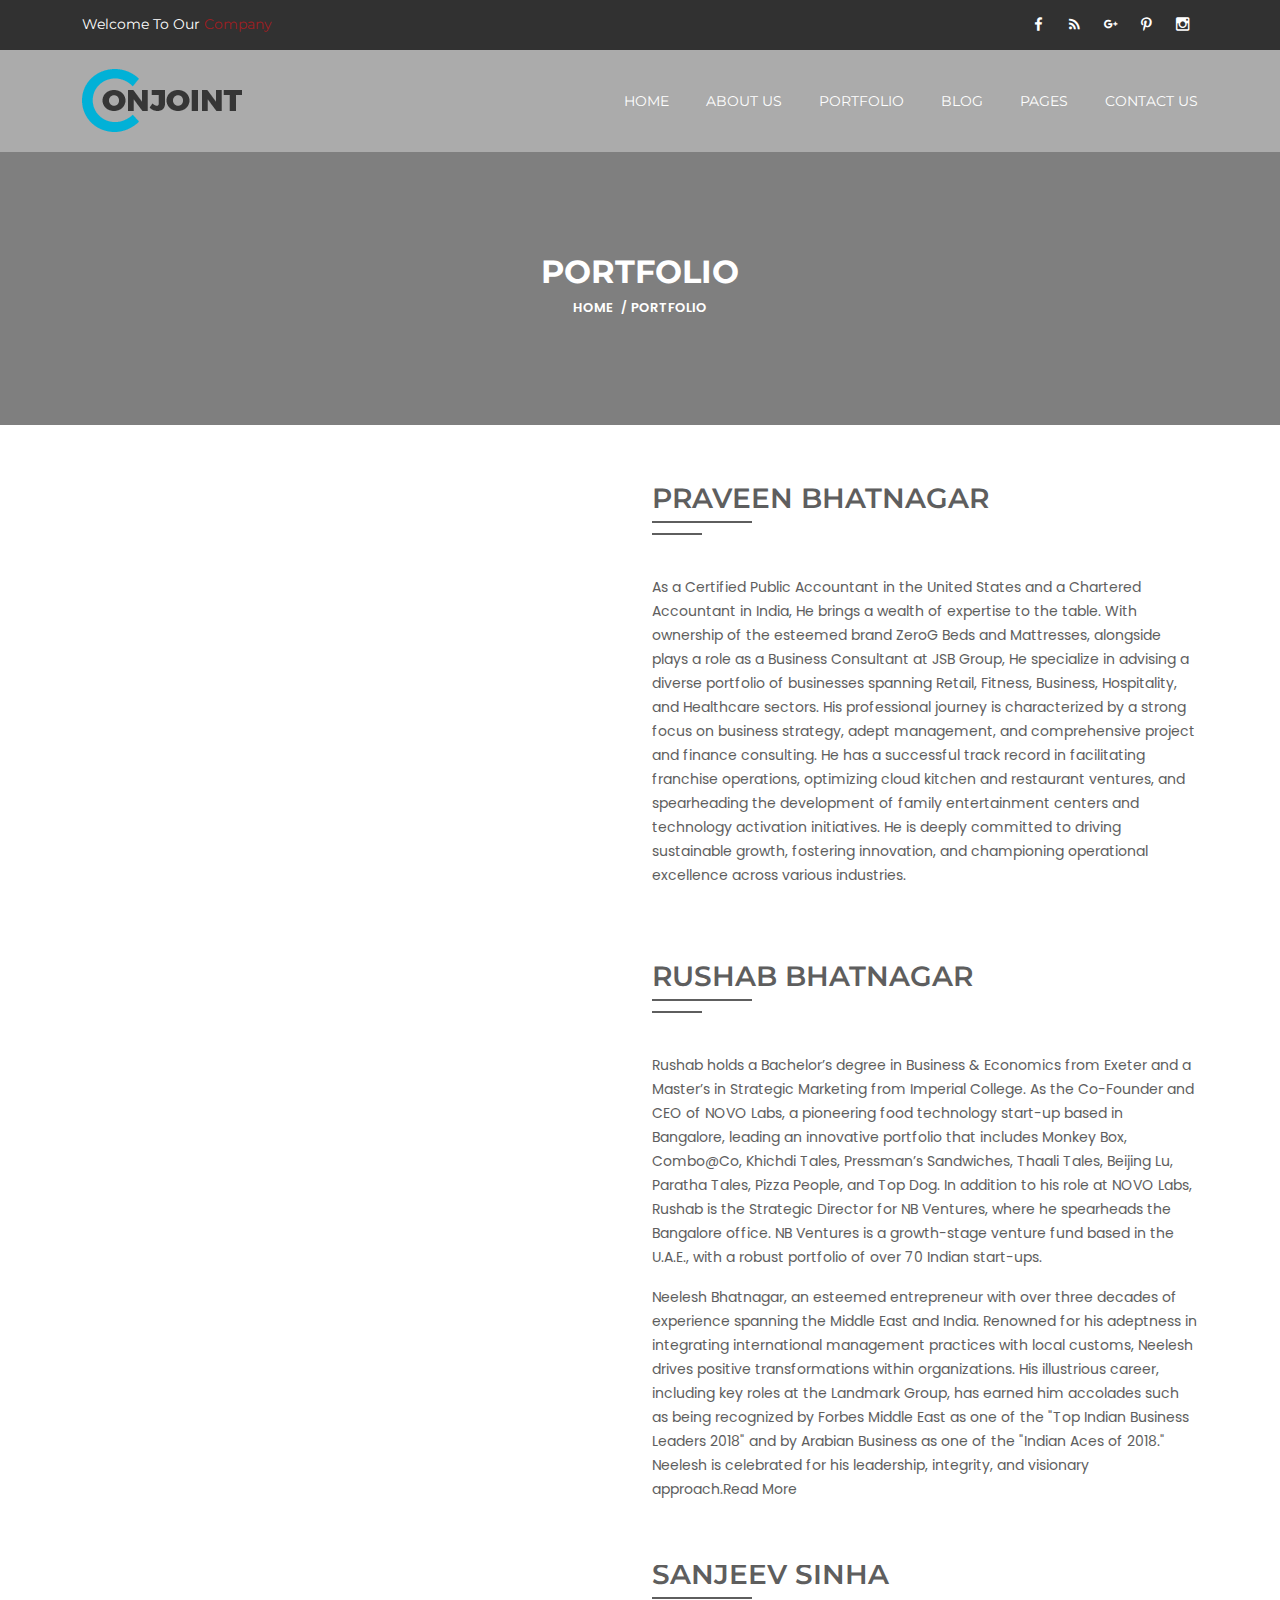
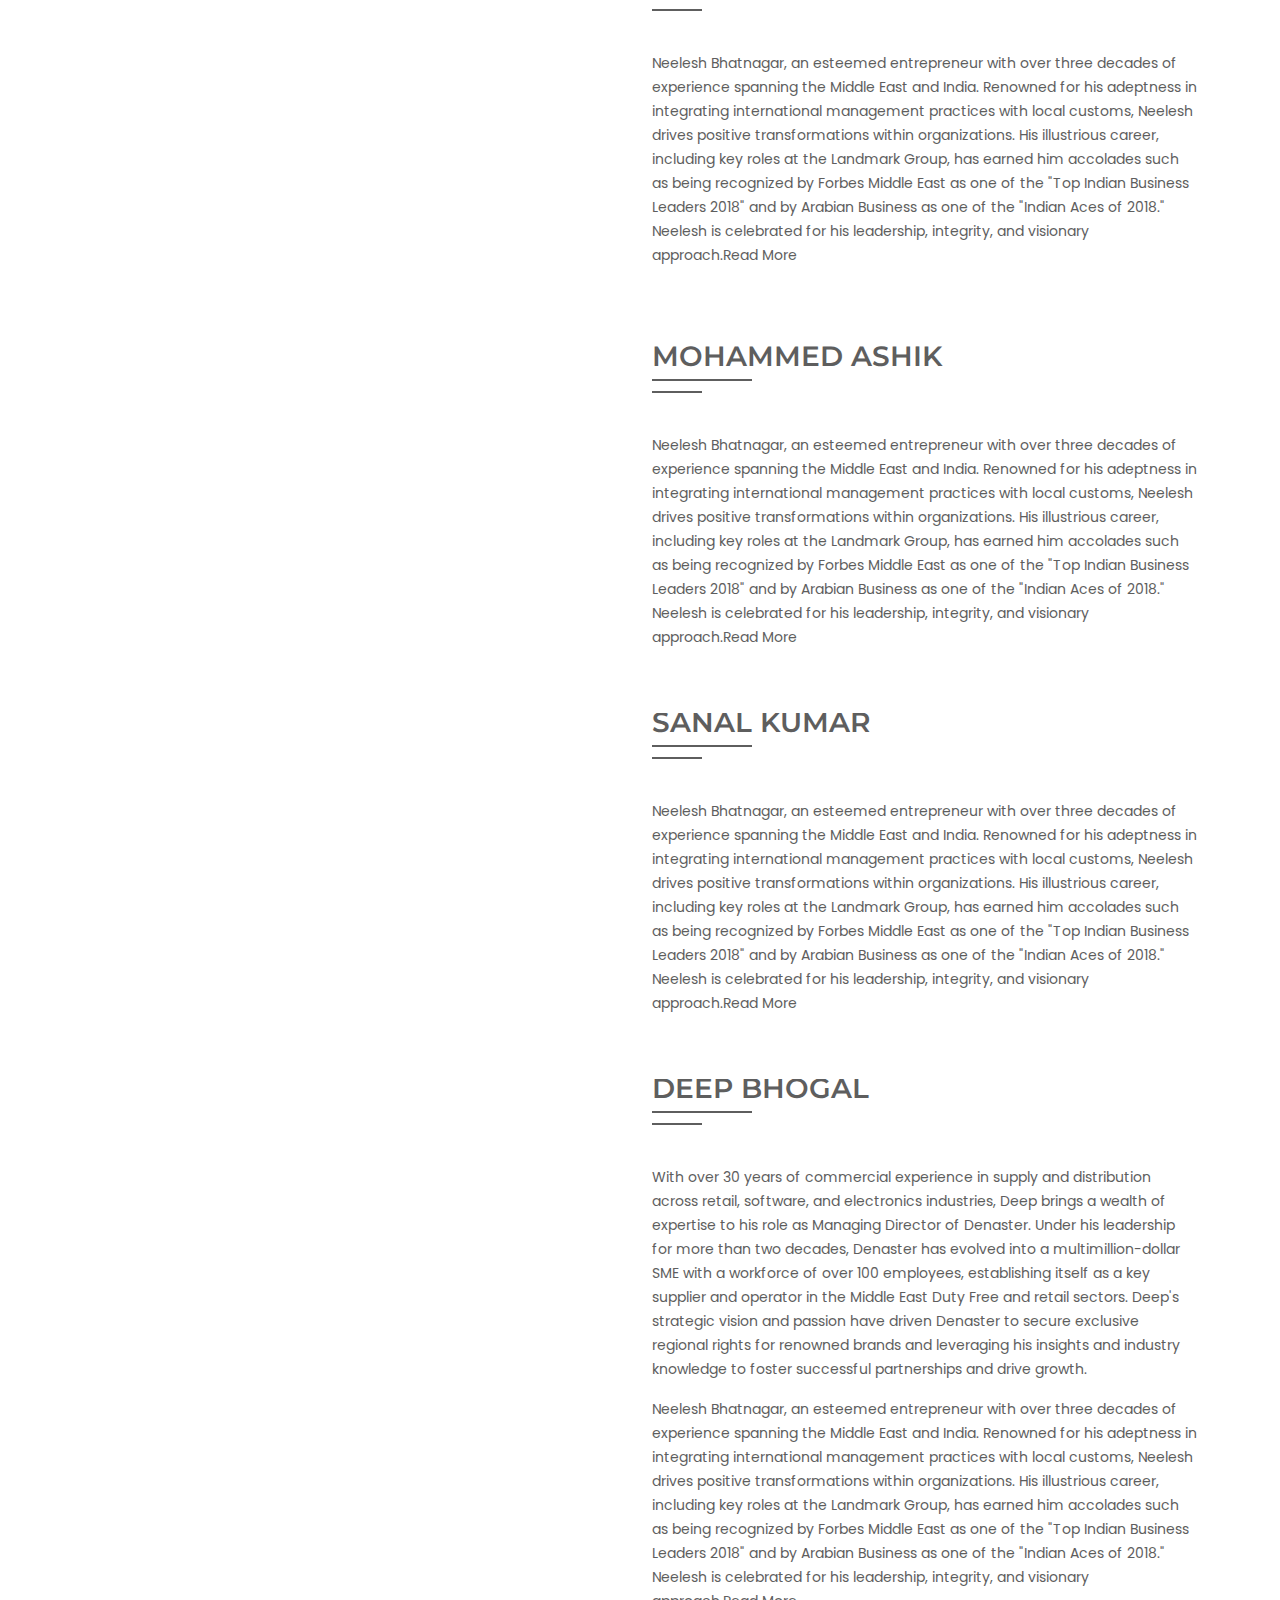
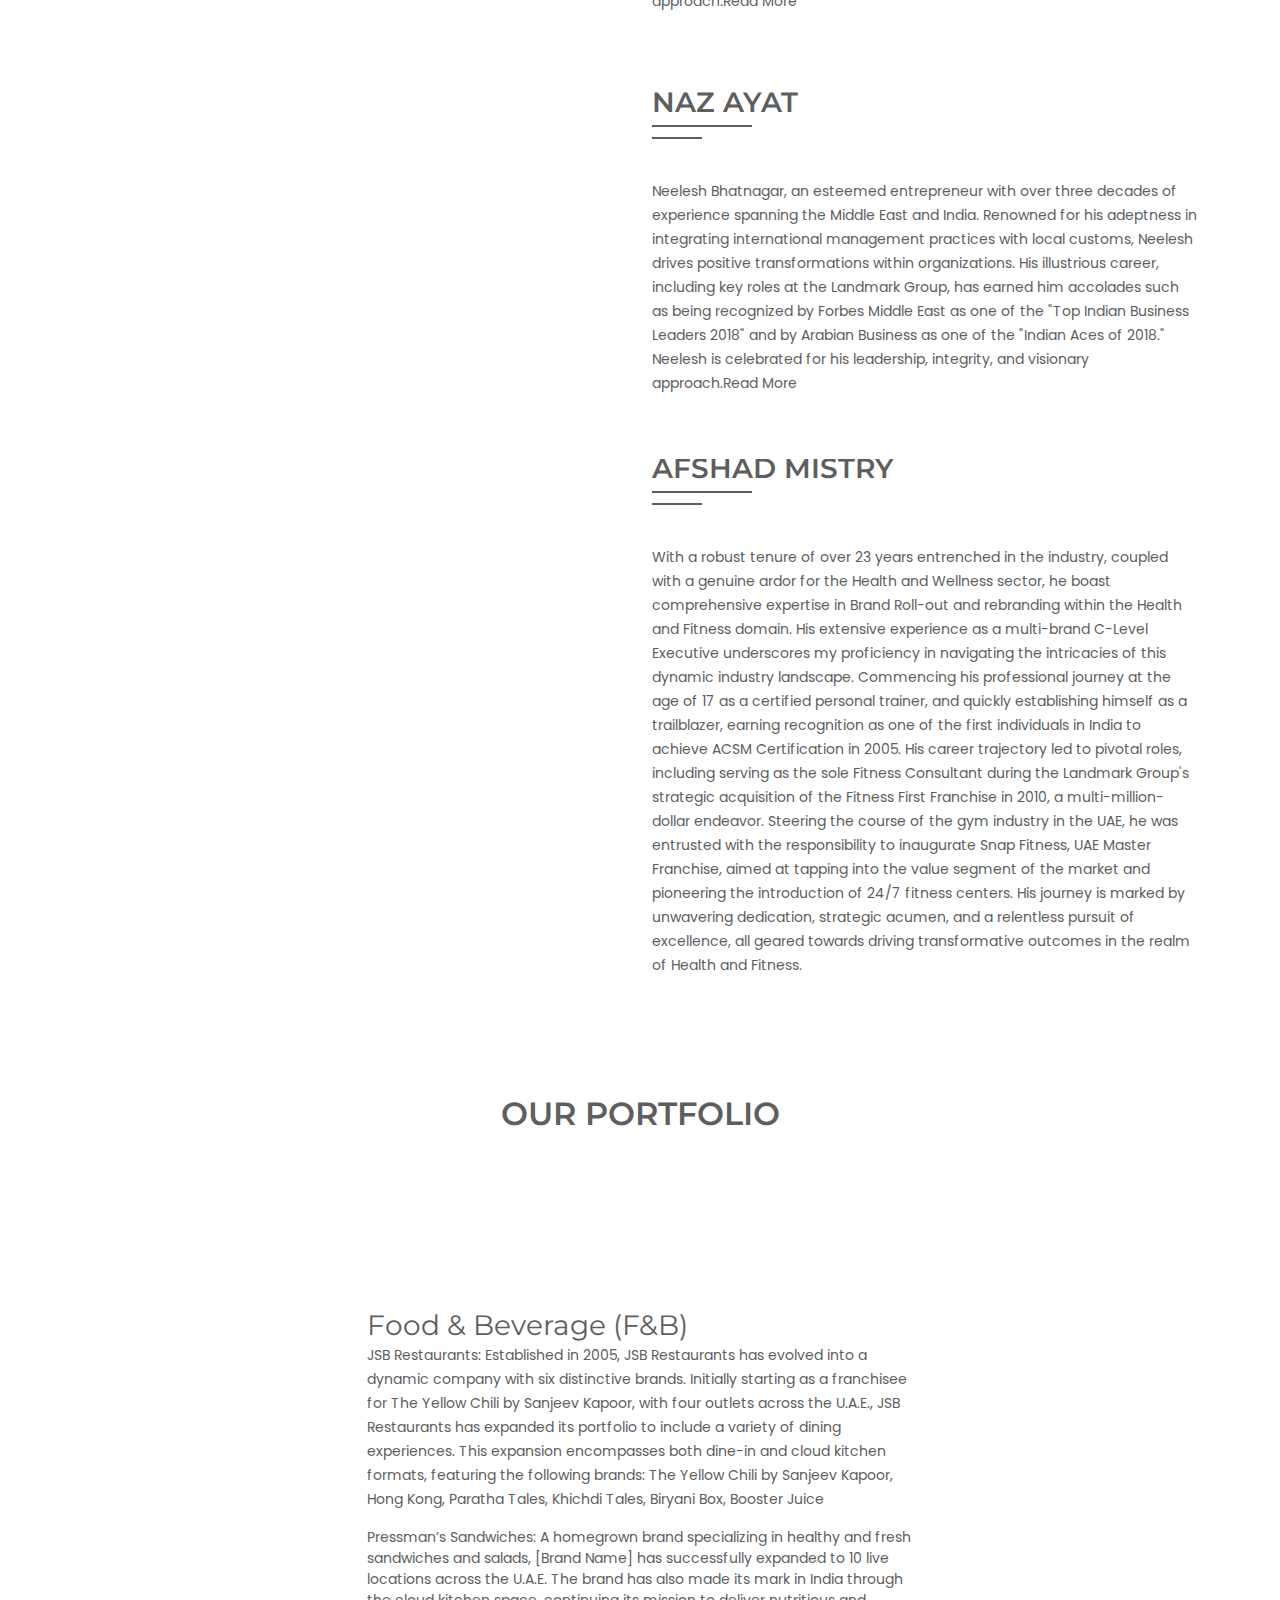
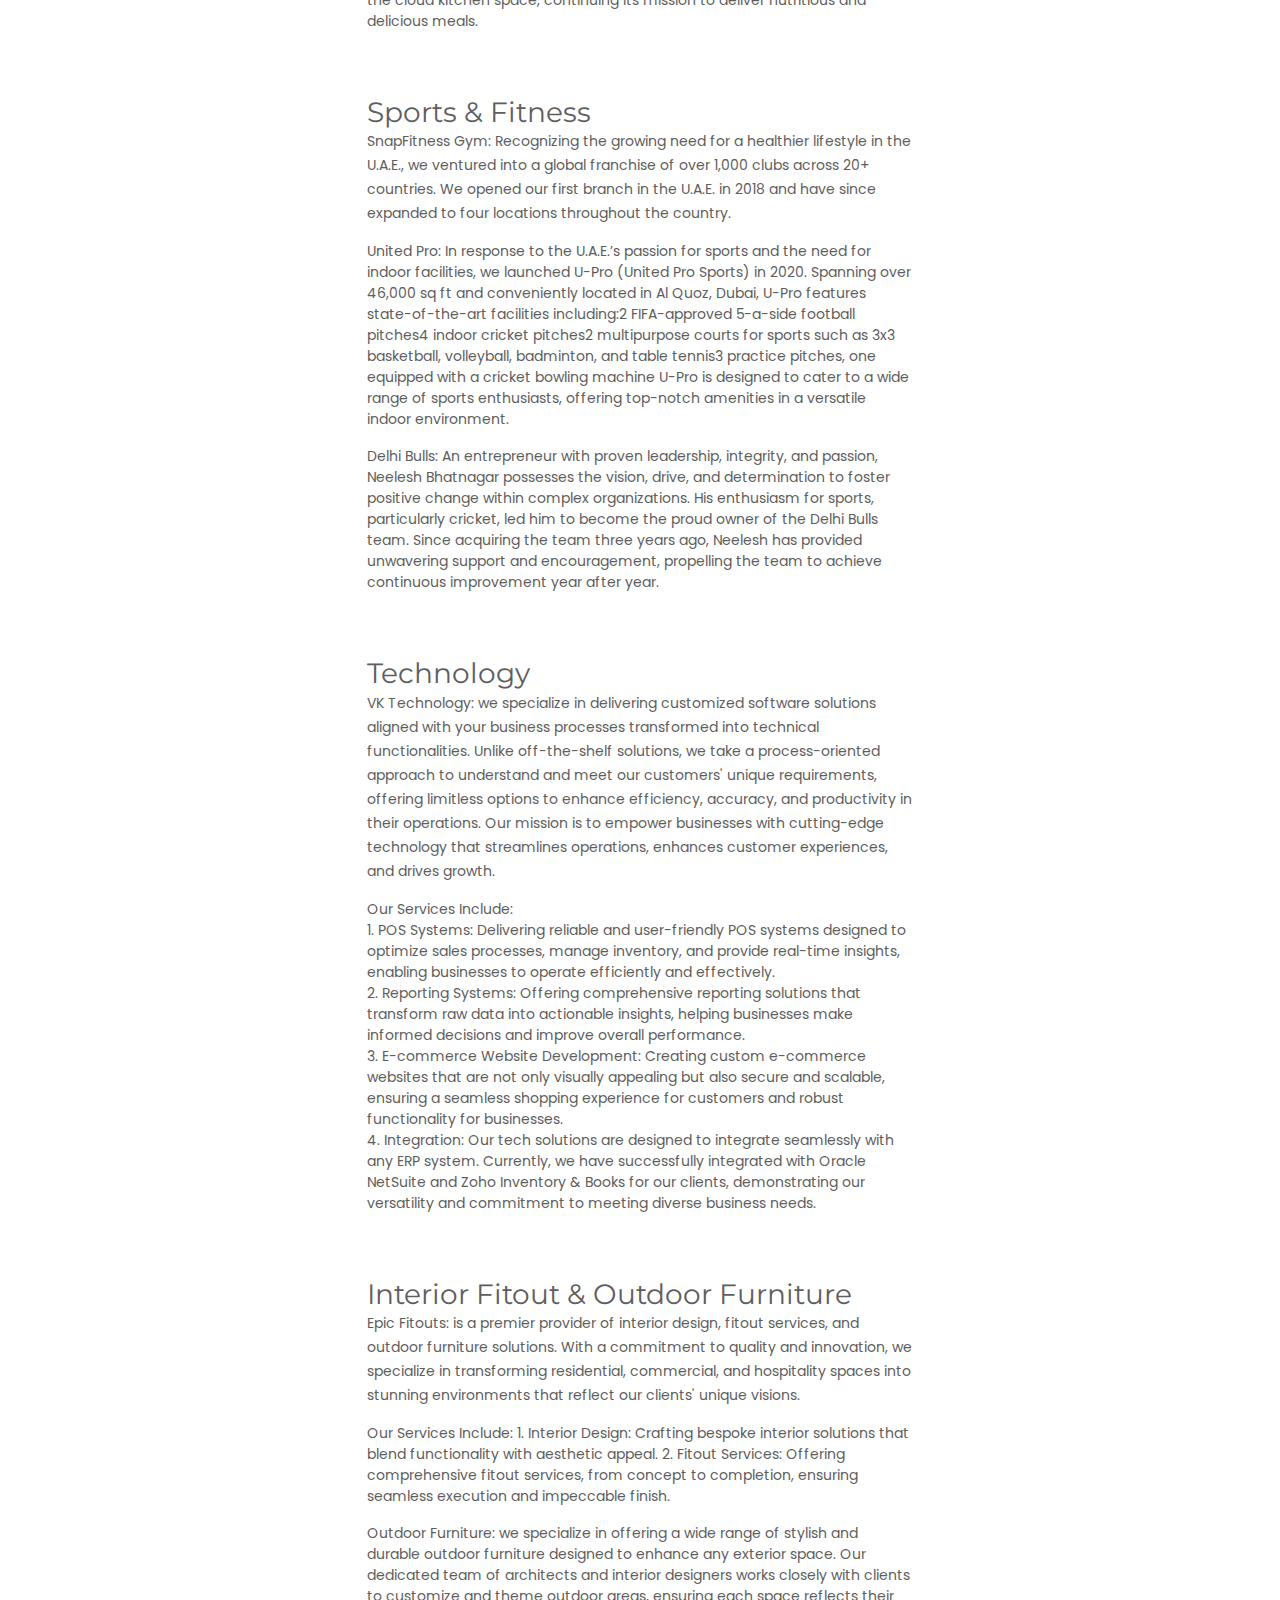
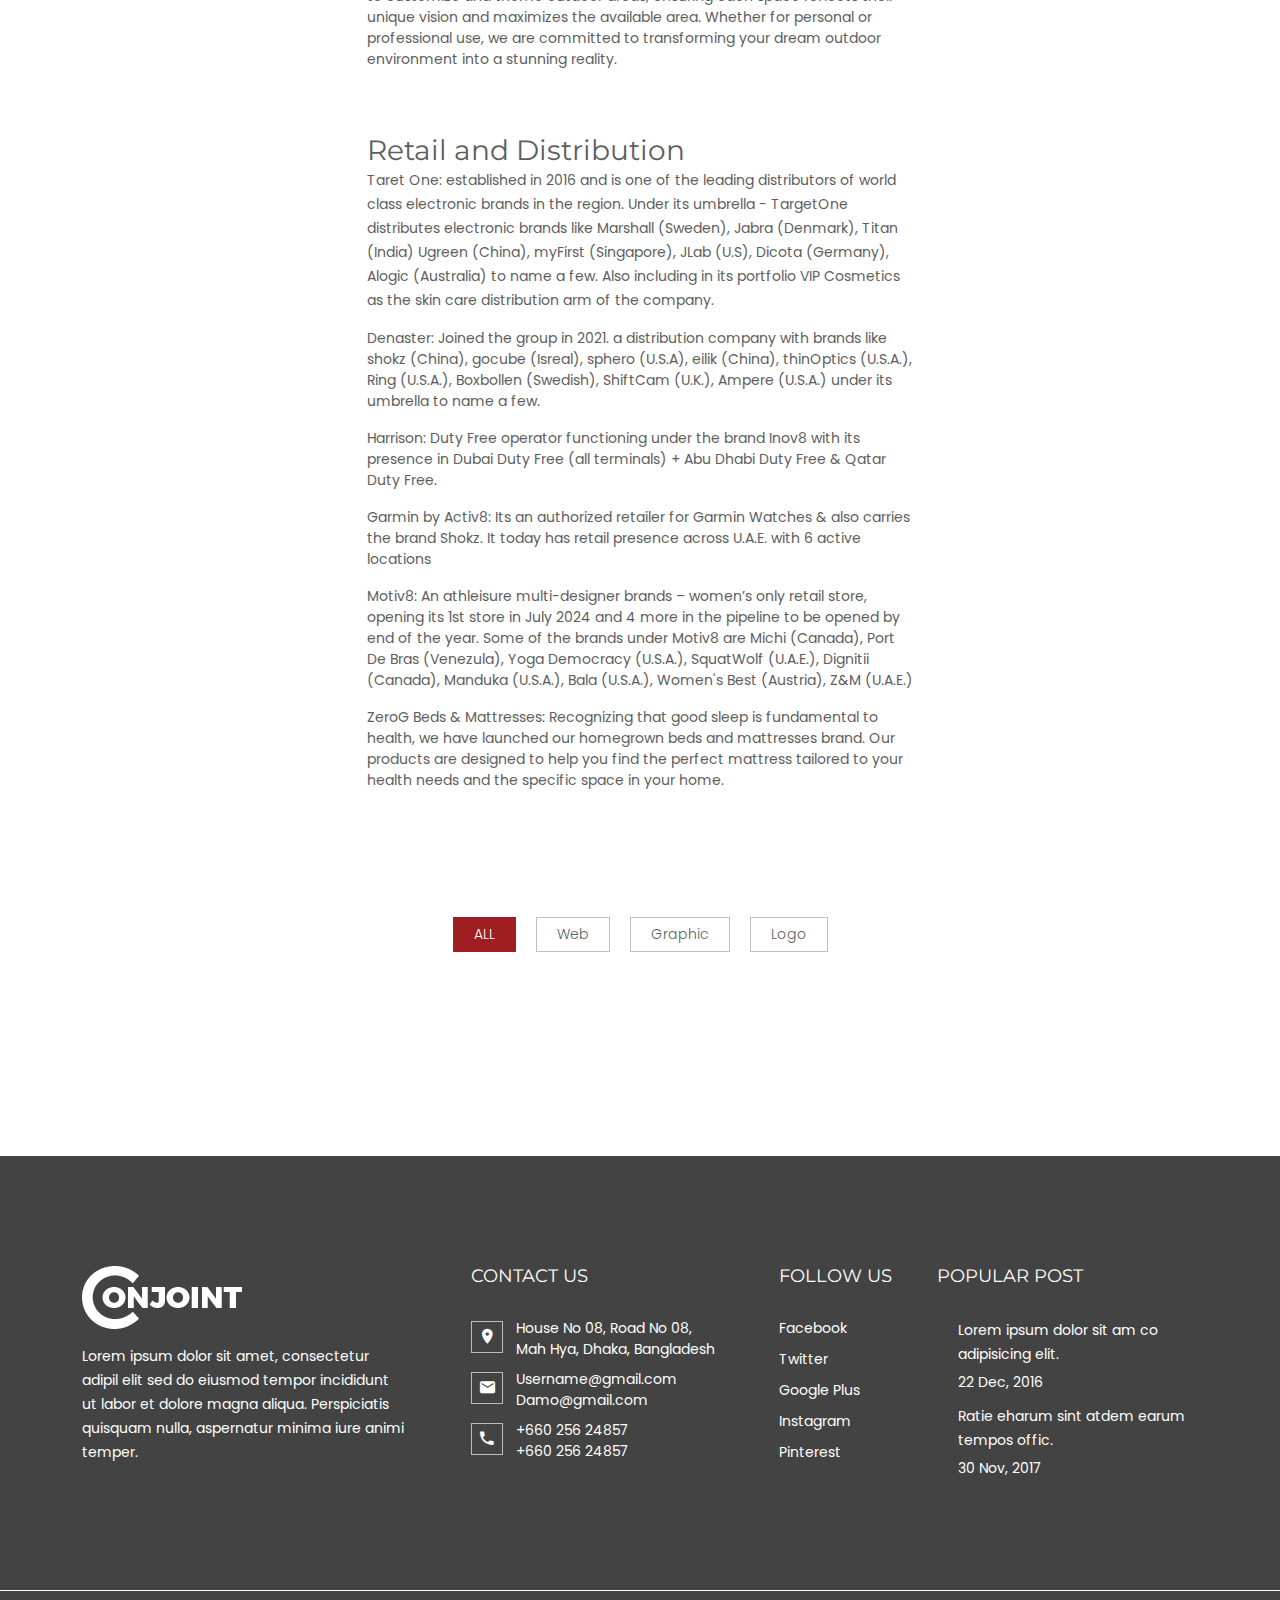
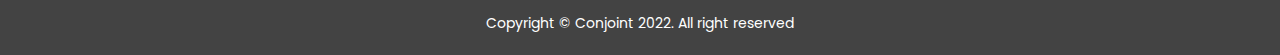
==== commit e00197be: "Merge pull request #7 from KushagraKumarSinha/patch-7" ====
--- a/portfolio.html
+++ b/portfolio.html
@@ -164,12 +164,20 @@
                         <div class="accordion">
                             <p></p>
                             <h3 class="sub-title">Rushab Bhatnagar</h3>
+
+                            <p>Rushab holds a Bachelor’s degree in Business & Economics from Exeter and a Master’s in Strategic Marketing from Imperial College. 
+                                As the Co-Founder and CEO of NOVO Labs, a pioneering food technology start-up based in Bangalore, leading an innovative portfolio 
+                                that includes Monkey Box, Combo@Co, Khichdi Tales, Pressman’s Sandwiches, Thaali Tales, Beijing Lu, Paratha Tales, Pizza People, and Top Dog. 
+                                In addition to his role at NOVO Labs, Rushab is the Strategic Director for NB Ventures, where he spearheads the Bangalore office. NB Ventures 
+                                is a growth-stage venture fund based in the U.A.E., with a robust portfolio of over 70 Indian start-ups.</p>
+
                             <p> Neelesh Bhatnagar, an esteemed entrepreneur with over three decades of experience spanning the Middle East and
                                 India. Renowned for his adeptness in integrating international management practices with local customs, Neelesh drives
                                 positive transformations within organizations. His illustrious career, including key roles at the Landmark Group, has
                                 earned him accolades such as being recognized by Forbes Middle East as one of the &quot;Top Indian Business Leaders 2018&quot;
                                 and by Arabian Business as one of the &quot;Indian Aces of 2018.&quot; Neelesh is celebrated for his leadership, integrity, and
                                 visionary approach.<a href="about.html">Read More</a> </p>
+
                         </div>
                     </div>
                     
@@ -261,12 +269,21 @@
                     <div class="col-lg-6">
                         <div class="accordion">
                             <h3 class="sub-title">Deep Bhogal</h3>
+
+                            <p>With over 30 years of commercial experience in supply and distribution across retail, software, and electronics industries, 
+                                Deep brings a wealth of expertise to his role as Managing Director of Denaster. Under his leadership for more than two decades, 
+                                Denaster has evolved into a multimillion-dollar SME with a workforce of over 100 employees, establishing itself as a key supplier 
+                                and operator in the Middle East Duty Free and retail sectors. Deep's strategic vision and passion have driven Denaster to secure
+                                exclusive regional rights for renowned brands and leveraging his insights and industry knowledge to foster successful partnerships
+                                and drive growth. </p>
+
                             <p> Neelesh Bhatnagar, an esteemed entrepreneur with over three decades of experience spanning the Middle East and
                                 India. Renowned for his adeptness in integrating international management practices with local customs, Neelesh drives
                                 positive transformations within organizations. His illustrious career, including key roles at the Landmark Group, has
                                 earned him accolades such as being recognized by Forbes Middle East as one of the &quot;Top Indian Business Leaders 2018&quot;
                                 and by Arabian Business as one of the &quot;Indian Aces of 2018.&quot; Neelesh is celebrated for his leadership, integrity, and
                                 visionary approach.<a href="about.html">Read More</a> </p>
+
                         </div>
                     </div>
                     
@@ -329,6 +346,170 @@
                 </div>
             </div>
         </section>
+
+
+
+        <section class="team-area team-area pt-110 pb-80">
+            <div class="container">
+                <div class="section-title text-center">
+                    <h2>OUR PORTFOLIO</h2>
+                </div>
+            </div>
+        </section>
+
+        <section class="consultation-area bg-3 fix mt-5">
+            <div class="container">
+                <div class="row align-items-center justify-content-center gy-5">
+                    <div class="col-lg-6">
+                        <div class="accordion">
+                            <h3>Food & Beverage (F&B)</h3>
+                            <p>
+                                <b>JSB Restaurants:</b>
+                                Established in 2005, JSB Restaurants has evolved into a dynamic company with six distinctive brands. 
+                                Initially starting as a franchisee for The Yellow Chili by Sanjeev Kapoor, with four outlets across 
+                                the U.A.E., JSB Restaurants has expanded its portfolio to include a variety of dining experiences. 
+                                This expansion encompasses both dine-in and cloud kitchen formats, featuring the following brands: 
+                                The Yellow Chili by Sanjeev Kapoor,
+                                Hong Kong,
+                                Paratha Tales, 
+                                Khichdi Tales, 
+                                Biryani Box,
+                                Booster Juice 
+                                <p></p>
+                                </b>Pressman’s Sandwiches:</b>  
+                                A homegrown brand specializing in healthy and fresh sandwiches and salads, [Brand Name] has successfully 
+                                expanded to 10 live locations across the U.A.E. The brand has also made its mark in India through the cloud 
+                                kitchen space, continuing its mission to deliver nutritious and delicious meals.
+                            </p>
+                        </div>
+                    </div>
+                    
+                </div>
+            </div>
+        </section>
+
+        <section class="consultation-area bg-3 fix mt-5">
+            <div class="container">
+                <div class="row align-items-center justify-content-center gy-5">
+                    <div class="col-lg-6">
+                        <div class="accordion">
+                            <h3>Sports & Fitness</h3>
+                            <p>
+                                SnapFitness Gym: Recognizing the growing need for a healthier lifestyle in the U.A.E., we ventured into a
+                                global franchise of over 1,000 clubs across 20+ countries. We opened our first branch in the U.A.E. in 2018 
+                                and have since expanded to four locations throughout the country. 
+                                <p></p>
+                                United Pro: In response to the U.A.E.’s passion for sports and the need for indoor facilities, we launched 
+                                U-Pro (United Pro Sports) in 2020. Spanning over 46,000 sq ft and conveniently located in Al Quoz, Dubai, U-Pro 
+                                features state-of-the-art facilities including:2 FIFA-approved 5-a-side football pitches4 indoor cricket pitches2 
+                                multipurpose courts for sports such as 3x3 basketball, volleyball, badminton, and table tennis3 practice pitches, 
+                                one equipped with a cricket bowling machine U-Pro is designed to cater to a wide range of sports enthusiasts, offering 
+                                top-notch amenities in a versatile indoor environment.
+                                <p></p>
+                                Delhi Bulls: An entrepreneur with proven leadership, integrity, and passion, Neelesh Bhatnagar possesses the vision, 
+                                drive, and determination to foster positive change within complex organizations. His enthusiasm for sports, particularly 
+                                cricket, led him to become the proud owner of the Delhi Bulls team. Since acquiring the team three years ago, Neelesh has 
+                                provided unwavering support and encouragement, propelling the team to achieve continuous improvement year after year. 
+
+                            </p>
+                        </div>
+                    </div>
+                    
+                </div>
+            </div>
+        </section>
+
+        <section class="consultation-area bg-3 fix mt-5">
+            <div class="container">
+                <div class="row align-items-center justify-content-center gy-5">
+                    <div class="col-lg-6">
+                        <div class="accordion">
+                            <h3>Technology</h3>
+                            <p>
+                                VK Technology: we specialize in delivering customized software solutions aligned with your business processes transformed
+                                into technical functionalities. Unlike off-the-shelf solutions, we take a process-oriented approach to understand and meet 
+                                our customers' unique requirements, offering limitless options to enhance efficiency, accuracy, and productivity in their operations.
+                                Our mission is to empower businesses with cutting-edge technology that streamlines operations, enhances customer experiences, and drives growth. 
+                                <p></p>
+                                Our Services Include:<br> 
+                                1. POS Systems: Delivering reliable and user-friendly POS systems designed to optimize sales processes, manage inventory, and provide real-time 
+                                insights, enabling businesses to operate efficiently and effectively. <br>
+                                2. Reporting Systems: Offering comprehensive reporting solutions that transform raw data into actionable insights, helping businesses make informed
+                                decisions and improve overall performance.<br>
+                                3. E-commerce Website Development: Creating custom e-commerce websites that are not only visually appealing but also secure and scalable, ensuring a
+                                seamless shopping experience for customers and robust functionality for businesses.<br>
+                                4. Integration: Our tech solutions are designed to integrate seamlessly with any ERP system. Currently, we have successfully integrated with Oracle 
+                                NetSuite and Zoho Inventory & Books for our clients, demonstrating our versatility and commitment to meeting diverse business needs. 
+                                 
+                            </p>
+                        </div>
+                    </div>
+                    
+                </div>
+            </div>
+        </section>
+
+        <section class="consultation-area bg-3 fix mt-5">
+            <div class="container">
+                <div class="row align-items-center justify-content-center gy-5">
+                    <div class="col-lg-6">
+                        <div class="accordion">
+                            <h3>Interior Fitout & Outdoor Furniture</h3>
+                            <p>
+                                Epic Fitouts: is a premier provider of interior design, fitout services, and outdoor furniture solutions. With a commitment
+                                to quality and innovation, we specialize in transforming residential, commercial, and hospitality spaces into stunning environments 
+                                that reflect our clients' unique visions.
+                                <p></p>
+                                Our Services Include: 
+                                1. Interior Design: Crafting bespoke interior solutions that blend functionality with aesthetic appeal. 
+                                2. Fitout Services: Offering comprehensive fitout services, from concept to completion, ensuring seamless execution and impeccable finish. 
+                                <p></p>
+                                Outdoor Furniture: we specialize in offering a wide range of stylish and durable outdoor furniture designed to enhance any exterior space. 
+                                Our dedicated team of architects and interior designers works closely with clients to customize and theme outdoor areas, ensuring each space 
+                                reflects their unique vision and maximizes the available area. Whether for personal or professional use, we are committed to transforming your 
+                                dream outdoor environment into a stunning reality. 
+                                 
+                            </p>
+                        </div>
+                    </div>
+                    
+                </div>
+            </div>
+        </section>
+
+        <section class="consultation-area bg-3 fix mt-5">
+            <div class="container">
+                <div class="row align-items-center justify-content-center gy-5">
+                    <div class="col-lg-6">
+                        <div class="accordion">
+                            <h3>Retail and Distribution</h3>
+                            <p>
+                                Taret One: established in 2016 and is one of the leading distributors of world class electronic brands in the region. Under its umbrella - TargetOne
+                                distributes electronic brands like Marshall (Sweden), Jabra (Denmark), Titan (India) Ugreen (China), myFirst (Singapore), JLab (U.S), Dicota (Germany), 
+                                Alogic (Australia) to name a few. Also including in its portfolio VIP Cosmetics as the skin care distribution arm of the company.  
+                                <p></p>
+                                Denaster:  Joined the group in 2021. a distribution company with brands like shokz (China), gocube (Isreal), sphero (U.S.A), eilik (China), thinOptics (U.S.A.), 
+                                Ring (U.S.A.), Boxbollen (Swedish), ShiftCam (U.K.), Ampere (U.S.A.) under its umbrella to name a few.  
+                                <p></p>
+                                Harrison: Duty Free operator functioning under the brand Inov8 with its presence in Dubai Duty Free (all terminals) + Abu Dhabi Duty Free & Qatar Duty Free. 
+                                <p></p> 
+                                Garmin by Activ8: Its an authorized retailer for Garmin Watches & also carries the brand Shokz. It today has retail presence across U.A.E. with 6 active locations 
+                                <p></p>
+                                Motiv8: An athleisure multi-designer brands – women’s only retail store, opening its 1st store in July 2024 and 4 more in the pipeline to be opened by end of the year. 
+                                Some of the brands under Motiv8 are Michi (Canada), Port De Bras (Venezula), Yoga Democracy (U.S.A.), SquatWolf (U.A.E.), Dignitii (Canada), Manduka (U.S.A.), Bala (U.S.A.), 
+                                Women's Best (Austria), Z&M (U.A.E.) 
+                                <p></p>
+                                ZeroG Beds & Mattresses: Recognizing that good sleep is fundamental to health, we have launched our homegrown beds and mattresses brand. Our products are designed to help 
+                                you find the perfect mattress tailored to your health needs and the specific space in your home. 
+                            </p>
+                        </div>
+                    </div>
+                    
+                </div>
+            </div>
+        </section>
+
+
 
 		<!-- Breadcrumb Area End -->
 		<!-- Portfolio Area Start -->
